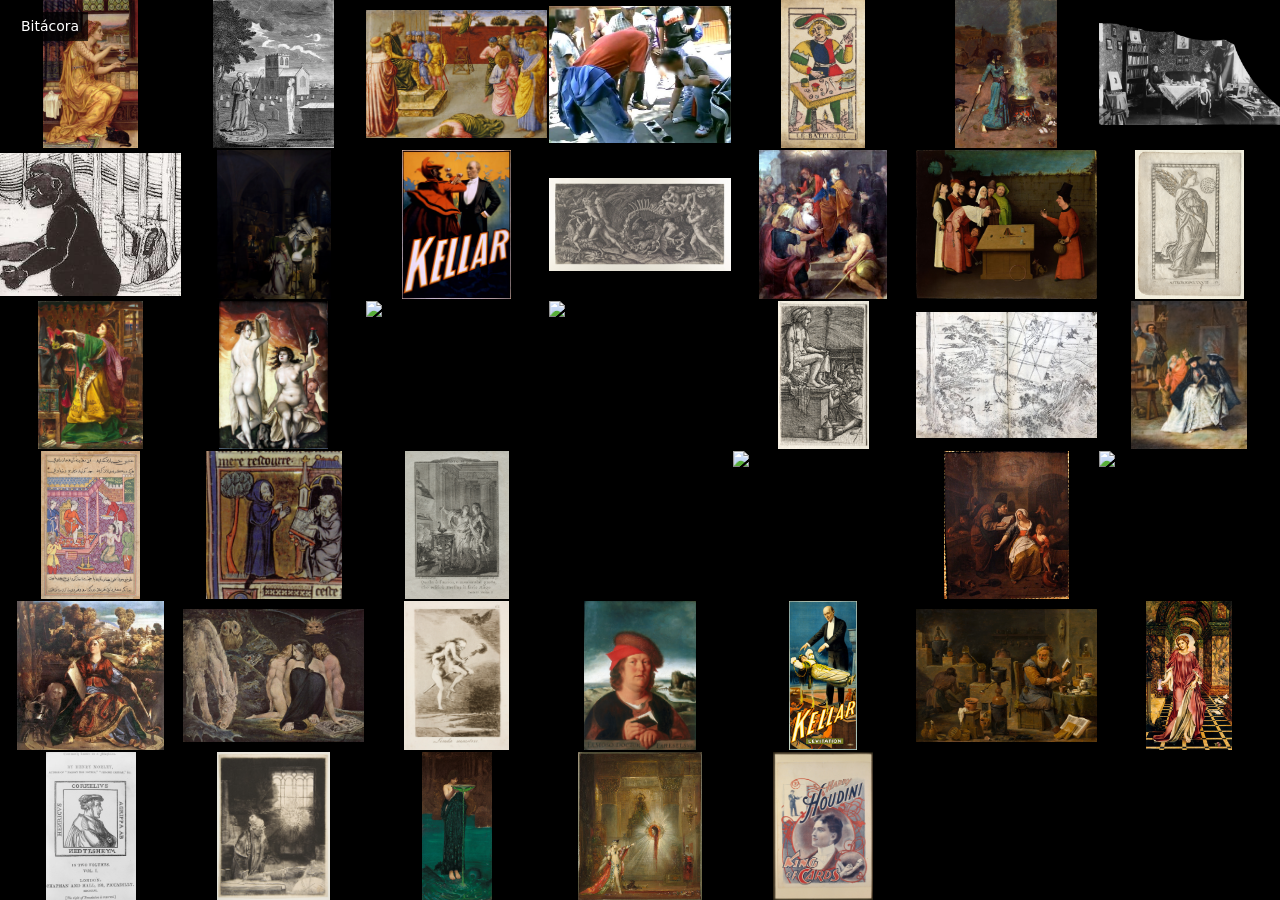
==== index.html @ 3194d74a "editada grilla" ====
<!DOCTYPE html>
<html lang="es">
<head>
  <meta charset="UTF-8">
  <meta name="viewport" content="width=device-width, initial-scale=1.0">
  <link rel="stylesheet" href="style.css">
</head>
<body>
  <a class="journal-link" href="bitacora.html">Bitácora</a>
  <div class="mosaic" id="mosaic">
    <img src="buscador-magos/magos-img/44-mago-prerrafaelismo-pocion-amor-de-morgan.jpg" alt="Evelyn De Morgan, La poción de amor (The Love Potion), 1903. Óleo sobre lienzo (104,1 × 52,1 cm), The De Morgan Centre / Wightwick Manor (National Trust), Reino Unido. Pintura simbolista victoriana que muestra a una hechicera y sabia con túnica dorada mezclando un filtro amoroso en un matraz de vidrio, rodeada de libros de invocación y un gato negro familiar a sus pies, mientras a través de la ventana se divisan caballeros que acuden al castillo. https://www.demorgan.org.uk/collection/the-love-potion/">
    <img src="buscador-magos/magos-img/14-mago-magia-ritual-john-dee-edward-kelley.jpg" alt="Ebenezer Sibly (diseño) y grabador anónimo, John Dee y Edward Kelley en el círculo mágico de nigromancia, 1784. Grabado calcográfico publicado en A New and Complete Illustration of the Celestial Science of Astrology, Londres (Bodleian Library / Wellcome Collection). Ilustra una de las leyendas más célebres de la magia ritual isabelina del siglo XVI: el matemático, cosmógrafo y astrólogo real de Isabel I, el Dr. John Dee, junto a su médium y alquimista Edward Kelley, pertrechados con grimorios, vara mágica y antorcha en el interior de un círculo consagrado con nombres divinos para conjurar la aparición de un espíritu en el cementerio de Walton-le-Dale. https://wellcomecollection.org/works/m5fswcxj">
    <img src="buscador-magos/magos-img/25-mago-medieval-caida-simon-mago-benozzo-gozzoli.jpg" alt="Benozzo Gozzoli, La caída de Simón el Mago (The Fall of Simon Magus), 1461–1462. Temple y oro sobre tabla de álamo (24 × 35,5 cm), Royal Collection Trust, Reino Unido (RCIN 403372). Tabla de la predela del retablo de la Compañía de la Purificación de Florencia: narra el enfrentamiento legendario en Roma entre los apóstoles Pedro y Pablo y el mago samaritano Simón el Mago, quien intentó demostrar su poder sobrenatural elevándose por los aires con ayuda de demonios antes de precipitarse al vacío ante el emperador Nerón. https://www.rct.uk/collection/403372/the-fall-of-simon-magus">
    <img src="imagenes/pepito.jpg" alt="pepito paga doble">
    <img src="buscador-magos/magos-img/15-mago-tarot-marsella-le-bateleur-conver.jpg" alt="Nicolas Conver, Le Bateleur (El Mago / Prestidigitador, Arcano Mayor I del Tarot de Marsella), 1760. Xilografía iluminada con plantilla a mano, Bibliothèque nationale de France (BnF), Département des Estampes et de la photographie, París. El arquetipo fundacional del mago en la tradición cartomántica europea premoderna: un juglar y prestidigitador callejero ataviado con sombrero en forma de lemniscata infinita sostiene una varita mágica ante su mesa de tres patas, donde despliega los implementos clásicos del ilusionismo popular y los cuatro palos esotéricos (dados, monedas, copas y cuchillo). https://gallica.bnf.fr/ark:/12148/btv1b10537494x">
    <img src="buscador-magos/magos-img/07-mago-siglo-xix-circulo-magico-waterhouse.jpg" alt="John William Waterhouse, El círculo mágico (The Magic Circle), 1886. Óleo sobre lienzo (183 × 127 cm), Tate Britain, Londres (Número de catálogo: N01572). Obra maestra del simbolismo y prerrafaelismo tardío del siglo XIX: una hechicera traza en la arena un círculo protector con su varita ardiente mientras sostiene una hoz lunar y cocina un brebaje en un caldero humeante bajo el vuelo de cuervos, evocando la fascinación romántica por la brujería ceremonial y los mitos clásicos. https://www.tate.org.uk/art/artworks/waterhouse-the-magic-circle-n01572">
    <img src="imagenes/berg-hoeg.webp" alt="Marie Høeg and Bolette Berg in their home, ca. 1895–1903. For many years, Berg and Høeg ran a successful studio in the naval port of Horten, selling photographs to tourists and travelers, before moving the business to Oslo (then Kristiania) and expanding their remit, publishing postcards, magazines, and reproductions of fine art. When not posing or photographing, they organized on behalf of women. https://publicdomainreview.org/collection/berg-and-hoeg/">
    <img src="imagenes/gandalf.jpg" alt="A drawing of Gandalf resisting the Trolls, as described in The Hobbit, by J.R.R. Tolkien. https://en.wikipedia.org/wiki/File:Gandalf_from_The_Trolls_are_Turned_to_Stone_-_J.R.R_Tolkien.jpg">
    <img src="buscador-magos/magos-img/16-mago-ilustracion-el-alquimista-wright-of-derby.jpg" alt="Joseph Wright of Derby, El alquimista en busca de la piedra filosofal descubre el fósforo (The Alchymist, In Search of the Philosopher&#x27;s Stone), 1771. Óleo sobre lienzo (127 × 101,6 cm), Derby Museum and Art Gallery, Derby, Reino Unido. Obra maestra del claroscuro en plena Ilustración que capta la encrucijada histórica entre el misticismo arcano del mago-alquimista y los albores de la química moderna: en su laboratorio gótico abovedado, el anciano adepto cae de rodillas asombrado al ver cómo su retorta destila una sustancia incandescente que emite una luz sobrenatural y pura. https://www.derbymuseums.org/collection/item/the-alchymist-in-search-of-the-philosophers-stone-1771">
    <img src="buscador-magos/magos-img/47-mago-siglo-xix-kellar-toasts-the-devil.jpg" alt="The Strobridge Lithographing Co., Harry Kellar brinda con el diablo (Harry Kellar toasts the Devil), ca. 1899. Cartel litográfico en color (76 × 101 cm), Library of Congress, Prints and Photographs Division, Washington, D.C. (LCCN 2014636906). Icónico cartel de vodevil victoriano tardío: Harry Kellar, con copa en mano y sonrisa enigmática, intercambia un brindis con un diablo mefistofélico rojo sentado frente a él, sintetizando la fascinación del público de finales del siglo XIX por la ilusión y los espíritus traviesos del escenario. https://www.loc.gov/item/2014636906/">
    <img src="buscador-magos/magos-img/13-mago-renacimiento-lo-stregozzo-agostino-veneziano.jpg" alt="Agostino Veneziano (Agostino dei Musi, según Rafael o Giulio Romano), Lo Stregozzo (La procesión de la bruja y los magos nigromantes), ca. 1515–1525. Grabado al buril sobre papel verjurado, The Metropolitan Museum of Art, Nueva York (Accession Number: 49.97.108) / British Museum, Londres. Obra fundamental de la gráfica renacentista italiana sobre magia oscura y nigromancia: una hechicera monta sobre el esqueleto monstruoso de un animal fantástico mientras hechiceros y asistentes desnudos conducen la procesión ceremonial entre cañaverales con antorchas, cuernos y huesos rituales en medio de la noche. https://www.metmuseum.org/art/collection/search/338274">
    <img src="imagenes/simon-mago.jpg" alt="Peter&#x27;s conflict with Simon Magus by Avanzino Nucci, 1620. Simon is on the right, wearing black. En el texto cristiano apócrifo de los Hechos de Pedro se narra una de las fantasiosas leyendas más conocidas acerca de Simón el Mago. Allí se dice que Simón exhibía sus poderes mágicos en Roma, volando ante el emperador romano Nerón en el Foro Romano; para probar su condición divina, los apóstoles Pedro y Pablo rogaron a Dios que detuviese su vuelo: Simón paró en seco y cayó a tierra, donde fue apedreado.">
    <img src="buscador-magos/magos-img/03-mago-renacimiento-el-prestidigitador-bosch.jpg" alt="Hieronymus Bosch (El Bosco) o seguidor, El prestidigitador (L&#x27;Escamoteur / The Conjurer), ca. 1496–1502. Óleo sobre tabla, Musée municipal de Saint-Germain-en-Laye, Francia. Obra emblemática del Renacimiento flamenco que retrata el ilusionismo profano y callejero: un prestidigitador realiza el truco de manos con cubiletes y bolitas ante la muchedumbre asombrada, mientras un cómplice aprovecha la distracción del público para sustraer la bolsa de monedas a un espectador embelesado. https://commons.wikimedia.org/wiki/File:Hieronymus_Bosch_(follower)_-_The_Conjurer_(Mus%C3%A9e_Saint-Germain-en-Laye).jpg">
    <img src="buscador-magos/magos-img/94-mago-astrology-from-the-tarocchi-series-c-liberal-arts-29-master-of-the-e-series-tarocchi.jpg" alt="Master of the E-Series Tarocchi (Italian, active 1460s), Astrology (from the Tarocchi, series C: Liberal Arts, #29), before 1467. engraving, hand-colored with gold. Cleveland Museum of Art, registro 1924.432.29. Dominio público (CC0 1.0), consultado el 13-10-2026. https://clevelandart.org/art/1924.432.29">
    <img src="buscador-magos/magos-img/43-mago-prerrafaelismo-morgan-le-fay-sandys.jpg" alt="Frederick Sandys (Anthony Frederick Augustus Sandys), Morgan le Fay, 1864. Óleo sobre tabla (61,8 × 44,4 cm), Birmingham Museum and Art Gallery, Birmingham, Reino Unido (Accession: 1925P104). Pintura prerrafaelita que retrata a la hechicera artúrica Morgana: iluminada por el fuego ritual de su trípode mágico y ataviada con una piel de leopardo, vierte encantamientos sobre una capa tejida para su hermano, el rey Arturo, mientras consulta tablillas y pergaminos de brujería. https://www.birminghammuseums.org.uk/explore-art/items/1925P104/morgan-le-fay">
    <img src="buscador-magos/magos-img/26-mago-renacimiento-brujas-unguento-baldung-grien.jpg" alt="Hans Baldung Grien, Dos brujas preparando un ungüento mágico (Zwei Hexen), 1523. Óleo sobre tabla (65,4 × 46 cm), Museum Städel, Fráncfort del Meno. Expresión del Renacimiento alemán sobre la hechicería y las artes mágicas rituales: dos hechiceras desnudas preparan un filtro en una redoma humeante de la que emergen vapores y espíritus, acompañadas por un macho cabrío y un gato sobre un paisaje tormentoso. https://sammlung.staedelmuseum.de/en/work/two-witches">
    <img src="buscador-magos/magos-img/76-mago-the-deities-demogorgon-in-the-cave-of-eternity-hendrick-goltzius-dutch-15581617.jpg" alt="Hendrick Goltzius (Dutch, 1558–1617), The Deities: Demogorgon in the Cave of Eternity, 1588–90. chiaroscuro woodcut. Cleveland Museum of Art, registro 1952.204. Dominio público (CC0 1.0), consultado el 13-10-2026. https://clevelandart.org/art/1952.204">
    <img src="buscador-magos/magos-img/92-mago-the-roman-courtesan-or-the-revenge-of-the-sorcerer-virgil-albrecht-altdorfer-german-c.jpg" alt="Albrecht Altdorfer (German, c. 1480–1538), The Roman Courtesan or The Revenge of the Sorcerer Virgil, 1520–1526. engraving. Cleveland Museum of Art, registro 1946.391. Dominio público (CC0 1.0), consultado el 13-10-2026. https://clevelandart.org/art/1946.391">
    <img src="imagenes/kite-flying-00068.webp" alt="Katsushika Hokusai&#x27;s illustration of Tomowaka, son of Minamoto no Tametomo, escaping exile aboard a giant kite, from Kyokutei Bakin&#x27;s Chinsetsu Yumiharizuki (Strange Tales of the Crescent Moon), second part, vol. 3, ca. 1808–1809. In Takizawa Bakin’s sixty-eight-chapter serial novel, Chinsetsu Yumiharizuki (Strange Tales of the Crescent Moon, 1807–1811) — richly illustrated by Hokusai — the exiled samurai Minamoto no Tametomo sends his son Tomowaka back to the mainland on a giant kite, in order to become the adopted heir to a samurai leader. Other Japanese annals tell of archers mounted to kites who fire down upon their enemies, and of the bandit Ishikawa Goemon riding a kite to infiltrate Nayoga Castle. https://publicdomainreview.org/collection/art-of-kite-flying/">
    <img src="buscador-magos/magos-img/31-mago-ilustracion-el-charlatan-pietro-longhi.jpg" alt="Pietro Longhi, El charlatán (Il Ciarlatano), 1757. Óleo sobre lienzo (62 × 50 cm), Ca&#x27; Rezzonico, Museo del Settecento Veneziano, Venecia. Documento pictórico del siglo XVIII veneciano que muestra la figura popular del embaucador y mago de plaza pública: subido a un estrado con máscara y capa, realiza pases de manos y ofrece remedios prodigiosos ante caballeros y damas con la tradicional _bauta_ veneciana. https://carezzonico.visitmuve.it/">
    <img src="buscador-magos/magos-img/86-mago-the-magician-disguised-as-a-brahman-returns-to-claim-his-daughter-in-law-from-a-tuti.jpg" alt="Artista desconocido, The magician disguised as a Brahman returns to claim his “daughter-in-law,” from a Tuti-nama (Tales of a Parrot): Thirty-fifth Night, c. 1560. gum tempera, ink, and gold on paper. Cleveland Museum of Art, registro 1962.279.236.a. Dominio público (CC0 1.0), consultado el 13-10-2026. https://clevelandart.org/art/1962.279.236.a">
    <img src="buscador-magos/magos-img/02-mago-medieval-merlin-blaise.jpg" alt="Merlín dictando sus profecías a su escriba Blaise, ca. 1300. Miniatura medieval en témpera y pan de oro sobre pergamino, perteneciente al manuscrito en prosa del Roman de Merlin / Lancelot-Graal (Français 95, folio 113v), Bibliothèque nationale de France (BnF), París. El sabio y hechicero legendario Merlín, figura cumbre de la tradición artúrica y de la magia en la Edad Media, aparece como profeta y consejero dictando las crónicas secretas y revelaciones arcanas a su maestro, el ermitaño Blaise. https://gallica.bnf.fr/ark:/12148/btv1b10022284t">
    <img src="buscador-magos/magos-img/91-mago-in-the-grotto-of-merlin-the-magician-nicolas-delaunay-french-17391792.jpg" alt="Nicolas Delaunay (French, 1739–1792), In the Grotto of Merlin, the Magician, 1771. engraving and etching. Cleveland Museum of Art, registro 1941.133. Dominio público (CC0 1.0), consultado el 13-10-2026. https://clevelandart.org/art/1941.133">
    <img src="imagenes/russolo.png" alt="Instrumentos experimentales de ruido construidos por Luigi Russolo para El arte de los ruidos, de 1913; una colección de máquinas sonoras concebidas para producir nuevos sonidos.">
    <img src="buscador-magos/magos-img/29-mago-barroco-laboratorio-alquimista-jan-steen.jpg" alt="Jan Steen, El alquimista o la familia del astrólogo, 1668. Óleo sobre lienzo (73 × 58,5 cm), Ca&#x27; Rezzonico, Venecia / Wallace Collection, Londres. Escena barroca holandesa que retrata con ironía y dramatismo el costo existencial de las artes ocultas: un mago-alquimista continúa absorto ante sus matraces y reactivos mientras su ayudante lee un grimorio y su familia lamenta la ruina económica causada por sus experimentos. https://carezzonico.visitmuve.it/">
    <img src="imagenes/faraday.jpg" alt="Michael Faraday realiza una demostración ante un público numeroso en una sala de conferencias victoriana.">
    <img src="buscador-magos/magos-img/12-mago-renacimiento-maga-melissa-dosso-dossi.jpg" alt="Dosso Dossi (Giovanni di Niccolò de Lutero), Melissa (o Circe), ca. 1518–1531. Óleo sobre lienzo (176 × 174 cm), Galleria Borghese, Roma (Inv. 217). Pintura cumbre del Renacimiento ferrarense inspirada en el Orlando Furioso de Ludovico Ariosto: representa a la maga benevolente Melissa sentada dentro de un círculo mágico de protección decorado con símbolos astrológicos y cabalísticos. Con una antorcha encendida en la mano y una tablilla de conjuros a sus pies, disuelve los encantamientos de la hechicera Alcina para restituir a los caballeros petrificados o convertidos en árboles a su forma humana original. https://collezionegalleriaborghese.it/opere/melissa">
    <img src="buscador-magos/magos-img/32-mago-visionario-hecate-william-blake.jpg" alt="William Blake, La x|noche de la alegría de Enitharmon (anteriormente conocida como Hécate o La triple hechicera), 1795. Estampa en color con tinta y acuarela sobre papel (43,9 × 58,1 cm), Tate Britain, Londres (Catálogo: N05056). Visión mística y mitológica del romanticismo visionario británico: la triple diosa de la magia, Hécate, aparece sentada junto a las criaturas de la noche (búho, murciélago y asno fantástico) con la mano apoyada en un libro de encantamientos prohibidos. https://www.tate.org.uk/art/artworks/blake-the-night-of-enitharmons-joy-formerly-called-hecate-n05056">
    <img src="buscador-magos/magos-img/34-mago-siglo-xviii-linda-maestra-goya.jpg" alt="Francisco de Goya y Lucientes, ¡Linda maestra! (Los Caprichos, estampa n.º 68), 1799. Aguafuerte, aguatinta bruñida y punta seca sobre papel (21,8 × 15,2 cm), Museo Nacional del Prado, Madrid (G02156). Estampa emblemática de la serie de Los Caprichos: una vieja hechicera adiestra a su joven discípula en el arte de volar sobre una escoba en la oscuridad de la noche, acompañada por el búho de la sabiduría oscura, en una sátira implacable contra la enseñanza de las falsas artes mágicas. https://www.museodelprado.es/coleccion/obra-de-arte/linda-maestra/3421d09e-a0e2-4912-9c90-0f2b31be5d91">
    <img src="buscador-magos/magos-img/38-mago-renacimiento-retrato-paracelso.jpg" alt="Seguidor de Quentin Matsys, Retrato de Philippus Theophrastus Paracelsus, ca. 1540. Óleo sobre tabla (72 × 54 cm), Musée du Louvre, París (Inv. 1976). Retrato de Theophrastus von Hohenheim, conocido como Paracelso (1493–1541), revolucionario médico, botánico, alquimista y astrólogo suizo que reformuló la medicina a partir de la filosofía hermética, la doctrina de las signaturas y la transmutación mineral. https://collections.louvre.fr/ark:/53355/cl010065005">
    <img src="buscador-magos/magos-img/09-mago-siglo-xx-levitacion-kellar.jpg" alt="Harry Kellar, Kellar: The Levitation of Princess Karnac, 1900. Cartel litográfico en color impreso por The Strobridge Lithographing Co., Cincinnati &amp; New York. Library of Congress, Prints and Photographs Division, Washington, D.C. (LCCN 2014636900). Gran cartel publicitario de comienzos del siglo XX que promocionaba la célebre ilusión de levitación escénica desarrollada por Harry Kellar, decano de los magos estadounidenses en la Belle Époque, rodeado de demonios susurrantes en un ambiente de ilusionismo teatral a gran escala. https://www.loc.gov/item/2014636900/">
    <img src="buscador-magos/magos-img/28-mago-barroco-el-alquimista-david-teniers.jpg" alt="David Teniers el Joven, El alquimista en su laboratorio, ca. 1650. Óleo sobre lienzo (71 × 89 cm), Mauritshuis, La Haya (Inv. 261). Pintura representativa de la Edad de Oro holandesa y flamenca que plasma la figura del alquimista-filósofo trabajando con fuelles, alambiques, crisoles y gruesos volúmenes manuscritos en la búsqueda incesante de la transmutación de los metales. https://www.mauritshuis.nl/en/our-collection/artworks/261-the-alchemist/">
    <img src="buscador-magos/magos-img/18-mago-simbolismo-maga-medea-evelyn-de-morgan.jpg" alt="Evelyn De Morgan (nacida Evelyn Pickering), Medea, 1889. Óleo sobre lienzo (148 × 89 cm), Williamson Art Gallery and Museum, Birkenhead, Reino Unido. Destacada obra del simbolismo y prerrafaelismo victoriano tardío que aborda el mito clásico de la hechicera Medea: la princesa de Cólquida y sacerdotisa de Hécate aparece en los aposentos palaciegos vestida con túnica rosa y manto carmesí, sosteniendo en su mano un frasco de vidrio con una poción venenosa brillante mientras reflexiona sobre su trágico destino de magia, amor y venganza. https://victorianweb.org/painting/demorgan/paintings/11.html">
    <img src="imagenes/mago.jpg" alt="Carta del tarot Rider-Waite con el número romano I." class="featured">
    <img src="buscador-magos/magos-img/37-mago-filosofia-oculta-cornelius-agrippa.jpg" alt="Grabador anónimo, Retrato de Heinrich Cornelius Agrippa von Nettesheim, siglo XVII (d.c. original de 1533). Grabado calcográfico sobre papel, Wellcome Collection, Londres (Iconographic Collection M0002736). Retrato de Heinrich Cornelius Agrippa (1486–1535), uno de los teóricos y filósofos de la magia más influyentes del Renacimiento europeo, autor de De occulta philosophia libri tres (1533), tratado fundacional que sintetizó la magia natural, la magia celeste y la magia ceremonial o teúrgica. https://wellcomecollection.org/works/tq4f2hvv">
    <img src="buscador-magos/magos-img/05-mago-barroco-fausto-rembrandt.jpg" alt="Rembrandt van Rijn, Un erudito en su estudio contemplando un disco mágico (conocido tradicionalmente como Fausto), ca. 1652. Aguafuerte, punta seca y buril, The Metropolitan Museum of Art, Nueva York (Accession Number: 23.31.21) / Rijksmuseum, Ámsterdam. Una de las cumbres del grabado barroco: un sabio, alquimista y ocultista se pone de pie junto a su mesa de trabajo al irrumpir en su aposento una misteriosa aparición luminosa en forma de disco con un anagrama cabalístico radiante en la ventana, sintetizando el mito fáustico y la búsqueda de la sabiduría esotérica universal. https://www.metmuseum.org/art/collection/search/387498">
    <img src="buscador-magos/magos-img/42-mago-simbolismo-circe-invidiosa-waterhouse.jpg" alt="John William Waterhouse, Circe Invidiosa (Circe envenenando el mar), 1892. Óleo sobre lienzo (180,7 × 87,4 cm), Art Gallery of South Australia, Adelaida (Gift of Miss Sarah Elizabeth Roach). Representación de la metamorfosis mítica narrada por Ovidio: la maga Circe, movida por los celos hacia la ninfa Escila, camina sobre las aguas marinas mientras vierte un veneno de color verde intenso en la corriente que transformará a su rival en un monstruo marino aterrador. https://www.agsa.sa.gov.au/collection-publications/collection/works/circe-invidiosa/">
    <img src="buscador-magos/magos-img/45-mago-simbolismo-aparicion-gustave-moreau.jpg" alt="Gustave Moreau, La aparición (L&#x27;Apparition), 1876. Óleo sobre lienzo (142 × 103 cm), Musée Gustave Moreau, París / Fogg Art Museum, Harvard University. Arquetipo del simbolismo decadente del siglo XIX: en un palacio oriental profusamente ornamentado con arquitectura mágica y columnas arcanas, Salomé danza semidesnuda ante la visión luminosa y espectral de la cabeza flotante de Juan el Bautista, irradiando halos sobrenaturales en una atmósfera de misticismo hierático. https://collections.louvre.fr/ark:/53355/cl010065261">
    <img src="buscador-magos/magos-img/20-mago-siglo-xx-houdini-king-of-cards.jpg" alt="The Strobridge Lithographing Co., Harry Houdini, King of Cards, ca. 1900. Cartel litográfico en color, Library of Congress, Prints and Photographs Division, Washington, D.C. (LCCN 2014636910). Histórico cartel publicitario que documenta la primera etapa profesional de Harry Houdini (Erik Weisz, 1874–1926) como prodigioso prestidigitador e ilusionista antes de sus legendarias fugas: retratado de frac con mirada penetrante mientras despliega abanicos de cartas y naipes flotantes en plena época del vodevil americano de comienzos del siglo XX. https://www.loc.gov/item/2014636910/">
  </div>

  <div class="modal" id="modal">
    <figure class="modal-figure">
      <img id="modal-img" src="" alt="">
      <figcaption id="modal-caption"></figcaption>
    </figure>
  </div>

  <script>
    function updateMosaic() {
      const mosaic = document.getElementById('mosaic');
      if (!mosaic) return;

      const items = Array.from(mosaic.querySelectorAll('img'));
      const count = items.length;
      if (!count) return;

      const w = window.innerWidth;
      const h = window.innerHeight;

      // Find the optimal number of columns and rows to fill the screen
      // targeting a balanced cell aspect ratio (~1.2 - 1.4)
      let bestCols = 1;
      let bestRows = count;
      let bestScore = Infinity;
      const targetAspect = 1.33;

      for (let cols = 1; cols <= count; cols++) {
        const rows = Math.ceil(count / cols);
        const cellW = w / cols;
        const cellH = h / rows;
        const aspect = cellW / cellH;

        // Balance aspect ratio close to target and minimize empty slots
        const aspectScore = Math.abs(Math.log(aspect / targetAspect));
        const emptySlots = (cols * rows) - count;
        const emptyScore = (emptySlots / count) * 0.4;
        const score = aspectScore + emptyScore;

        if (score < bestScore) {
          bestScore = score;
          bestCols = cols;
          bestRows = rows;
        }
      }

      mosaic.style.gridTemplateColumns = `repeat(${bestCols}, minmax(0, 1fr))`;
      mosaic.style.gridTemplateRows = `repeat(${bestRows}, minmax(0, 1fr))`;

      // Keep the Rider-Waite Magician in the central grid cell.
      items.forEach(item => {
        item.style.gridColumn = '';
        item.style.gridRow = '';
      });
      const featured = mosaic.querySelector('.featured');
      if (featured) {
        const centerColumn = Math.ceil(bestCols / 2);
        const centerRow = Math.ceil(bestRows / 2);
        featured.style.gridColumn = bestCols % 2 === 0
          ? `${centerColumn} / span 2`
          : String(centerColumn);
        featured.style.gridRow = bestRows % 2 === 0
          ? `${centerRow} / span 2`
          : String(centerRow);
      }
    }

    // Auto-update on resize
    window.addEventListener('resize', updateMosaic);

    // Auto-update when DOM is ready
    window.addEventListener('DOMContentLoaded', updateMosaic);

    // Auto-update if images are dynamically added or removed
    const observer = new MutationObserver(updateMosaic);
    const mosaicEl = document.getElementById('mosaic');
    if (mosaicEl) {
      observer.observe(mosaicEl, { childList: true });
    }

    // Modal interactions
    const modal = document.getElementById('modal');
    const modalImg = document.getElementById('modal-img');
    const modalCaption = document.getElementById('modal-caption');

    if (mosaicEl && modal && modalImg) {
      mosaicEl.addEventListener('click', (e) => {
        const targetImg = e.target.closest('img');
        if (targetImg) {
          modalImg.src = targetImg.src;
          modalImg.alt = targetImg.alt || '';
          if (modalCaption) {
            modalCaption.textContent = targetImg.alt || '';
            modalCaption.style.display = targetImg.alt ? 'block' : 'none';
          }
          modal.classList.add('active');
        }
      });

      modal.addEventListener('click', () => {
        modal.classList.remove('active');
        modalImg.src = '';
        if (modalCaption) modalCaption.textContent = '';
      });

      document.addEventListener('keydown', (e) => {
        if (e.key === 'Escape' && modal.classList.contains('active')) {
          modal.classList.remove('active');
          modalImg.src = '';
          if (modalCaption) modalCaption.textContent = '';
        }
      });
    }

    updateMosaic();
  </script>
</body>
</html>
---- style.css ----
* {
  margin: 0;
  padding: 0;
  box-sizing: border-box;
}

html,
body {
  width: 100vw;
  height: 100vh;
  overflow: hidden;
  background-color: #000;
}

.mosaic {
  display: grid;
  width: 100vw;
  height: 100vh;
  gap: 2px;
  background-color: #000;
}

.mosaic img {
  width: 100%;
  height: 100%;
  min-width: 0;
  min-height: 0;
  object-fit: contain;
  background-color: #000;
  display: block;
  user-select: none;
  -webkit-user-drag: none;
  cursor: pointer;
  transition: opacity 0.15s ease;
}

.journal-link {
  position: fixed;
  top: 12px;
  left: 12px;
  z-index: 10;
  padding: 6px 9px;
  color: #fff;
  background: rgba(0, 0, 0, 0.7);
  font: 14px/1.2 system-ui, sans-serif;
  text-decoration: none;
}

.journal-link:hover {
  text-decoration: underline;
}

.mosaic img:hover {
  opacity: 0.85;
}

/* Modal al hacer click en una imagen */
.modal {
  position: fixed;
  inset: 0;
  z-index: 9999;
  background-color: rgba(0, 0, 0, 0.94);
  display: flex;
  align-items: center;
  justify-content: center;
  opacity: 0;
  visibility: hidden;
  transition: opacity 0.2s ease, visibility 0.2s ease;
  cursor: zoom-out;
  padding: 24px;
}

.modal.active {
  opacity: 1;
  visibility: visible;
}

.modal-figure {
  display: flex;
  flex-direction: column;
  align-items: center;
  justify-content: center;
  max-width: 95vw;
  max-height: 95vh;
  margin: 0;
}

.modal-figure img {
  max-width: 90vw;
  max-height: calc(90vh - 70px);
  object-fit: contain;
  box-shadow: 0 0 30px rgba(0, 0, 0, 0.8);
  user-select: none;
  -webkit-user-drag: none;
  cursor: default;
}

.modal-figure figcaption {
  margin-top: 14px;
  max-width: 800px;
  padding: 8px 16px;
  color: #e0e0e0;
  font-family: system-ui, -apple-system, BlinkMacSystemFont, "Segoe UI", Roboto, Helvetica, Arial, sans-serif;
  font-size: 0.95rem;
  line-height: 1.45;
  text-align: center;
  font-weight: 300;
  letter-spacing: 0.01em;
  background-color: rgba(20, 20, 20, 0.75);
  border-radius: 4px;
  cursor: default;
}
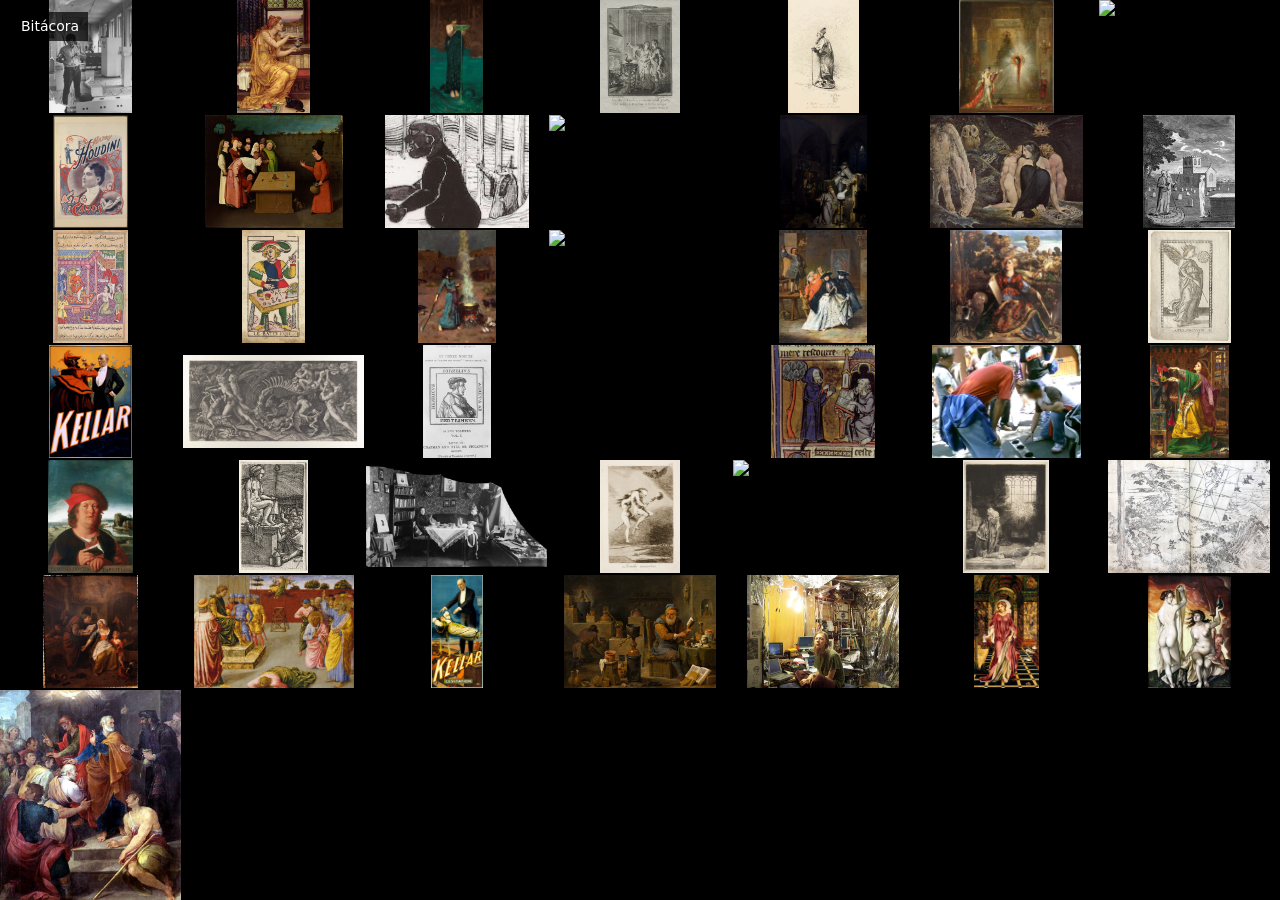
==== commit cfb4eb7c: "añadidos textos bitácora" ====
--- a/index.html
+++ b/index.html
@@ -8,45 +8,48 @@
 <body>
   <a class="journal-link" href="bitacora.html">Bitácora</a>
   <div class="mosaic" id="mosaic">
+    <img src="imagenes/juandowney.jpg" alt="Juan Downey Juan Downey in his studio on East 20th Street. (Courtesy Bermudez) https://observer.com/2012/04/artist-as-explorer-with-video-camera-juan-downey-the-invisible-architect-at-the-bronx-museum/">
     <img src="buscador-magos/magos-img/44-mago-prerrafaelismo-pocion-amor-de-morgan.jpg" alt="Evelyn De Morgan, La poción de amor (The Love Potion), 1903. Óleo sobre lienzo (104,1 × 52,1 cm), The De Morgan Centre / Wightwick Manor (National Trust), Reino Unido. Pintura simbolista victoriana que muestra a una hechicera y sabia con túnica dorada mezclando un filtro amoroso en un matraz de vidrio, rodeada de libros de invocación y un gato negro familiar a sus pies, mientras a través de la ventana se divisan caballeros que acuden al castillo. https://www.demorgan.org.uk/collection/the-love-potion/">
+    <img src="buscador-magos/magos-img/42-mago-simbolismo-circe-invidiosa-waterhouse.jpg" alt="John William Waterhouse, Circe Invidiosa (Circe envenenando el mar), 1892. Óleo sobre lienzo (180,7 × 87,4 cm), Art Gallery of South Australia, Adelaida (Gift of Miss Sarah Elizabeth Roach). Representación de la metamorfosis mítica narrada por Ovidio: la maga Circe, movida por los celos hacia la ninfa Escila, camina sobre las aguas marinas mientras vierte un veneno de color verde intenso en la corriente que transformará a su rival en un monstruo marino aterrador. https://www.agsa.sa.gov.au/collection-publications/collection/works/circe-invidiosa/">
+    <img src="buscador-magos/magos-img/91-mago-in-the-grotto-of-merlin-the-magician-nicolas-delaunay-french-17391792.jpg" alt="Nicolas Delaunay (French, 1739–1792), In the Grotto of Merlin, the Magician, 1771. engraving and etching. Cleveland Museum of Art, registro 1941.133. Dominio público (CC0 1.0), consultado el 13-10-2026. https://clevelandart.org/art/1941.133">
+    <img src="buscador-magos/magos-img/106-jehan-georges-vibert-study-magician-conte-de-fee.jpg" alt="Jehan-Georges Vibert (French, 1840–1902), Study for the Magician in &quot;Conte de Fée&quot; (Story of a Fairy), siglo XIX. Tinta y aguada. Cleveland Museum of Art, registro 2010.172. CC0. https://clevelandart.org/art/2010.172">
+    <img src="buscador-magos/magos-img/45-mago-simbolismo-aparicion-gustave-moreau.jpg" alt="Gustave Moreau, La aparición (L&#x27;Apparition), 1876. Óleo sobre lienzo (142 × 103 cm), Musée Gustave Moreau, París / Fogg Art Museum, Harvard University. Arquetipo del simbolismo decadente del siglo XIX: en un palacio oriental profusamente ornamentado con arquitectura mágica y columnas arcanas, Salomé danza semidesnuda ante la visión luminosa y espectral de la cabeza flotante de Juan el Bautista, irradiando halos sobrenaturales en una atmósfera de misticismo hierático. https://collections.louvre.fr/ark:/53355/cl010065261">
+    <img src="buscador-magos/magos-img/76-mago-the-deities-demogorgon-in-the-cave-of-eternity-hendrick-goltzius-dutch-15581617.jpg" alt="Hendrick Goltzius (Dutch, 1558–1617), The Deities: Demogorgon in the Cave of Eternity, 1588–90. chiaroscuro woodcut. Cleveland Museum of Art, registro 1952.204. Dominio público (CC0 1.0), consultado el 13-10-2026. https://clevelandart.org/art/1952.204">
+    <img src="buscador-magos/magos-img/20-mago-siglo-xx-houdini-king-of-cards.jpg" alt="The Strobridge Lithographing Co., Harry Houdini, King of Cards, ca. 1900. Cartel litográfico en color, Library of Congress, Prints and Photographs Division, Washington, D.C. (LCCN 2014636910). Histórico cartel publicitario que documenta la primera etapa profesional de Harry Houdini (Erik Weisz, 1874–1926) como prodigioso prestidigitador e ilusionista antes de sus legendarias fugas: retratado de frac con mirada penetrante mientras despliega abanicos de cartas y naipes flotantes en plena época del vodevil americano de comienzos del siglo XX. https://www.loc.gov/item/2014636910/">
+    <img src="buscador-magos/magos-img/03-mago-renacimiento-el-prestidigitador-bosch.jpg" alt="Hieronymus Bosch (El Bosco) o seguidor, El prestidigitador (L&#x27;Escamoteur / The Conjurer), ca. 1496–1502. Óleo sobre tabla, Musée municipal de Saint-Germain-en-Laye, Francia. Obra emblemática del Renacimiento flamenco que retrata el ilusionismo profano y callejero: un prestidigitador realiza el truco de manos con cubiletes y bolitas ante la muchedumbre asombrada, mientras un cómplice aprovecha la distracción del público para sustraer la bolsa de monedas a un espectador embelesado. https://commons.wikimedia.org/wiki/File:Hieronymus_Bosch_(follower)_-_The_Conjurer_(Mus%C3%A9e_Saint-Germain-en-Laye).jpg">
+    <img src="imagenes/gandalf.jpg" alt="A drawing of Gandalf resisting the Trolls, as described in The Hobbit, by J.R.R. Tolkien. https://en.wikipedia.org/wiki/File:Gandalf_from_The_Trolls_are_Turned_to_Stone_-_J.R.R_Tolkien.jpg">
+    <img src="imagenes/russolo.png" alt="Instrumentos experimentales de ruido construidos por Luigi Russolo para El arte de los ruidos, de 1913; una colección de máquinas sonoras concebidas para producir nuevos sonidos.">
+    <img src="buscador-magos/magos-img/16-mago-ilustracion-el-alquimista-wright-of-derby.jpg" alt="Joseph Wright of Derby, El alquimista en busca de la piedra filosofal descubre el fósforo (The Alchymist, In Search of the Philosopher&#x27;s Stone), 1771. Óleo sobre lienzo (127 × 101,6 cm), Derby Museum and Art Gallery, Derby, Reino Unido. Obra maestra del claroscuro en plena Ilustración que capta la encrucijada histórica entre el misticismo arcano del mago-alquimista y los albores de la química moderna: en su laboratorio gótico abovedado, el anciano adepto cae de rodillas asombrado al ver cómo su retorta destila una sustancia incandescente que emite una luz sobrenatural y pura. https://www.derbymuseums.org/collection/item/the-alchymist-in-search-of-the-philosophers-stone-1771">
+    <img src="buscador-magos/magos-img/32-mago-visionario-hecate-william-blake.jpg" alt="William Blake, La x|noche de la alegría de Enitharmon (anteriormente conocida como Hécate o La triple hechicera), 1795. Estampa en color con tinta y acuarela sobre papel (43,9 × 58,1 cm), Tate Britain, Londres (Catálogo: N05056). Visión mística y mitológica del romanticismo visionario británico: la triple diosa de la magia, Hécate, aparece sentada junto a las criaturas de la noche (búho, murciélago y asno fantástico) con la mano apoyada en un libro de encantamientos prohibidos. https://www.tate.org.uk/art/artworks/blake-the-night-of-enitharmons-joy-formerly-called-hecate-n05056">
     <img src="buscador-magos/magos-img/14-mago-magia-ritual-john-dee-edward-kelley.jpg" alt="Ebenezer Sibly (diseño) y grabador anónimo, John Dee y Edward Kelley en el círculo mágico de nigromancia, 1784. Grabado calcográfico publicado en A New and Complete Illustration of the Celestial Science of Astrology, Londres (Bodleian Library / Wellcome Collection). Ilustra una de las leyendas más célebres de la magia ritual isabelina del siglo XVI: el matemático, cosmógrafo y astrólogo real de Isabel I, el Dr. John Dee, junto a su médium y alquimista Edward Kelley, pertrechados con grimorios, vara mágica y antorcha en el interior de un círculo consagrado con nombres divinos para conjurar la aparición de un espíritu en el cementerio de Walton-le-Dale. https://wellcomecollection.org/works/m5fswcxj">
-    <img src="buscador-magos/magos-img/25-mago-medieval-caida-simon-mago-benozzo-gozzoli.jpg" alt="Benozzo Gozzoli, La caída de Simón el Mago (The Fall of Simon Magus), 1461–1462. Temple y oro sobre tabla de álamo (24 × 35,5 cm), Royal Collection Trust, Reino Unido (RCIN 403372). Tabla de la predela del retablo de la Compañía de la Purificación de Florencia: narra el enfrentamiento legendario en Roma entre los apóstoles Pedro y Pablo y el mago samaritano Simón el Mago, quien intentó demostrar su poder sobrenatural elevándose por los aires con ayuda de demonios antes de precipitarse al vacío ante el emperador Nerón. https://www.rct.uk/collection/403372/the-fall-of-simon-magus">
-    <img src="imagenes/pepito.jpg" alt="pepito paga doble">
+    <img src="imagenes/mago.jpg" alt="Carta del tarot Rider-Waite con el número romano I." class="featured">
+    <img src="buscador-magos/magos-img/86-mago-the-magician-disguised-as-a-brahman-returns-to-claim-his-daughter-in-law-from-a-tuti.jpg" alt="Artista desconocido, The magician disguised as a Brahman returns to claim his “daughter-in-law,” from a Tuti-nama (Tales of a Parrot): Thirty-fifth Night, c. 1560. gum tempera, ink, and gold on paper. Cleveland Museum of Art, registro 1962.279.236.a. Dominio público (CC0 1.0), consultado el 13-10-2026. https://clevelandart.org/art/1962.279.236.a">
     <img src="buscador-magos/magos-img/15-mago-tarot-marsella-le-bateleur-conver.jpg" alt="Nicolas Conver, Le Bateleur (El Mago / Prestidigitador, Arcano Mayor I del Tarot de Marsella), 1760. Xilografía iluminada con plantilla a mano, Bibliothèque nationale de France (BnF), Département des Estampes et de la photographie, París. El arquetipo fundacional del mago en la tradición cartomántica europea premoderna: un juglar y prestidigitador callejero ataviado con sombrero en forma de lemniscata infinita sostiene una varita mágica ante su mesa de tres patas, donde despliega los implementos clásicos del ilusionismo popular y los cuatro palos esotéricos (dados, monedas, copas y cuchillo). https://gallica.bnf.fr/ark:/12148/btv1b10537494x">
     <img src="buscador-magos/magos-img/07-mago-siglo-xix-circulo-magico-waterhouse.jpg" alt="John William Waterhouse, El círculo mágico (The Magic Circle), 1886. Óleo sobre lienzo (183 × 127 cm), Tate Britain, Londres (Número de catálogo: N01572). Obra maestra del simbolismo y prerrafaelismo tardío del siglo XIX: una hechicera traza en la arena un círculo protector con su varita ardiente mientras sostiene una hoz lunar y cocina un brebaje en un caldero humeante bajo el vuelo de cuervos, evocando la fascinación romántica por la brujería ceremonial y los mitos clásicos. https://www.tate.org.uk/art/artworks/waterhouse-the-magic-circle-n01572">
-    <img src="imagenes/berg-hoeg.webp" alt="Marie Høeg and Bolette Berg in their home, ca. 1895–1903. For many years, Berg and Høeg ran a successful studio in the naval port of Horten, selling photographs to tourists and travelers, before moving the business to Oslo (then Kristiania) and expanding their remit, publishing postcards, magazines, and reproductions of fine art. When not posing or photographing, they organized on behalf of women. https://publicdomainreview.org/collection/berg-and-hoeg/">
-    <img src="imagenes/gandalf.jpg" alt="A drawing of Gandalf resisting the Trolls, as described in The Hobbit, by J.R.R. Tolkien. https://en.wikipedia.org/wiki/File:Gandalf_from_The_Trolls_are_Turned_to_Stone_-_J.R.R_Tolkien.jpg">
-    <img src="buscador-magos/magos-img/16-mago-ilustracion-el-alquimista-wright-of-derby.jpg" alt="Joseph Wright of Derby, El alquimista en busca de la piedra filosofal descubre el fósforo (The Alchymist, In Search of the Philosopher&#x27;s Stone), 1771. Óleo sobre lienzo (127 × 101,6 cm), Derby Museum and Art Gallery, Derby, Reino Unido. Obra maestra del claroscuro en plena Ilustración que capta la encrucijada histórica entre el misticismo arcano del mago-alquimista y los albores de la química moderna: en su laboratorio gótico abovedado, el anciano adepto cae de rodillas asombrado al ver cómo su retorta destila una sustancia incandescente que emite una luz sobrenatural y pura. https://www.derbymuseums.org/collection/item/the-alchymist-in-search-of-the-philosophers-stone-1771">
+    <img src="buscador-magos/magos-img/31-mago-ilustracion-el-charlatan-pietro-longhi.jpg" alt="Pietro Longhi, El charlatán (Il Ciarlatano), 1757. Óleo sobre lienzo (62 × 50 cm), Ca&#x27; Rezzonico, Museo del Settecento Veneziano, Venecia. Documento pictórico del siglo XVIII veneciano que muestra la figura popular del embaucador y mago de plaza pública: subido a un estrado con máscara y capa, realiza pases de manos y ofrece remedios prodigiosos ante caballeros y damas con la tradicional _bauta_ veneciana. https://carezzonico.visitmuve.it/">
+    <img src="buscador-magos/magos-img/12-mago-renacimiento-maga-melissa-dosso-dossi.jpg" alt="Dosso Dossi (Giovanni di Niccolò de Lutero), Melissa (o Circe), ca. 1518–1531. Óleo sobre lienzo (176 × 174 cm), Galleria Borghese, Roma (Inv. 217). Pintura cumbre del Renacimiento ferrarense inspirada en el Orlando Furioso de Ludovico Ariosto: representa a la maga benevolente Melissa sentada dentro de un círculo mágico de protección decorado con símbolos astrológicos y cabalísticos. Con una antorcha encendida en la mano y una tablilla de conjuros a sus pies, disuelve los encantamientos de la hechicera Alcina para restituir a los caballeros petrificados o convertidos en árboles a su forma humana original. https://collezionegalleriaborghese.it/opere/melissa">
+    <img src="buscador-magos/magos-img/94-mago-astrology-from-the-tarocchi-series-c-liberal-arts-29-master-of-the-e-series-tarocchi.jpg" alt="Master of the E-Series Tarocchi (Italian, active 1460s), Astrology (from the Tarocchi, series C: Liberal Arts, #29), before 1467. engraving, hand-colored with gold. Cleveland Museum of Art, registro 1924.432.29. Dominio público (CC0 1.0), consultado el 13-10-2026. https://clevelandart.org/art/1924.432.29">
     <img src="buscador-magos/magos-img/47-mago-siglo-xix-kellar-toasts-the-devil.jpg" alt="The Strobridge Lithographing Co., Harry Kellar brinda con el diablo (Harry Kellar toasts the Devil), ca. 1899. Cartel litográfico en color (76 × 101 cm), Library of Congress, Prints and Photographs Division, Washington, D.C. (LCCN 2014636906). Icónico cartel de vodevil victoriano tardío: Harry Kellar, con copa en mano y sonrisa enigmática, intercambia un brindis con un diablo mefistofélico rojo sentado frente a él, sintetizando la fascinación del público de finales del siglo XIX por la ilusión y los espíritus traviesos del escenario. https://www.loc.gov/item/2014636906/">
     <img src="buscador-magos/magos-img/13-mago-renacimiento-lo-stregozzo-agostino-veneziano.jpg" alt="Agostino Veneziano (Agostino dei Musi, según Rafael o Giulio Romano), Lo Stregozzo (La procesión de la bruja y los magos nigromantes), ca. 1515–1525. Grabado al buril sobre papel verjurado, The Metropolitan Museum of Art, Nueva York (Accession Number: 49.97.108) / British Museum, Londres. Obra fundamental de la gráfica renacentista italiana sobre magia oscura y nigromancia: una hechicera monta sobre el esqueleto monstruoso de un animal fantástico mientras hechiceros y asistentes desnudos conducen la procesión ceremonial entre cañaverales con antorchas, cuernos y huesos rituales en medio de la noche. https://www.metmuseum.org/art/collection/search/338274">
-    <img src="imagenes/simon-mago.jpg" alt="Peter&#x27;s conflict with Simon Magus by Avanzino Nucci, 1620. Simon is on the right, wearing black. En el texto cristiano apócrifo de los Hechos de Pedro se narra una de las fantasiosas leyendas más conocidas acerca de Simón el Mago. Allí se dice que Simón exhibía sus poderes mágicos en Roma, volando ante el emperador romano Nerón en el Foro Romano; para probar su condición divina, los apóstoles Pedro y Pablo rogaron a Dios que detuviese su vuelo: Simón paró en seco y cayó a tierra, donde fue apedreado.">
-    <img src="buscador-magos/magos-img/03-mago-renacimiento-el-prestidigitador-bosch.jpg" alt="Hieronymus Bosch (El Bosco) o seguidor, El prestidigitador (L&#x27;Escamoteur / The Conjurer), ca. 1496–1502. Óleo sobre tabla, Musée municipal de Saint-Germain-en-Laye, Francia. Obra emblemática del Renacimiento flamenco que retrata el ilusionismo profano y callejero: un prestidigitador realiza el truco de manos con cubiletes y bolitas ante la muchedumbre asombrada, mientras un cómplice aprovecha la distracción del público para sustraer la bolsa de monedas a un espectador embelesado. https://commons.wikimedia.org/wiki/File:Hieronymus_Bosch_(follower)_-_The_Conjurer_(Mus%C3%A9e_Saint-Germain-en-Laye).jpg">
-    <img src="buscador-magos/magos-img/94-mago-astrology-from-the-tarocchi-series-c-liberal-arts-29-master-of-the-e-series-tarocchi.jpg" alt="Master of the E-Series Tarocchi (Italian, active 1460s), Astrology (from the Tarocchi, series C: Liberal Arts, #29), before 1467. engraving, hand-colored with gold. Cleveland Museum of Art, registro 1924.432.29. Dominio público (CC0 1.0), consultado el 13-10-2026. https://clevelandart.org/art/1924.432.29">
+    <img src="buscador-magos/magos-img/37-mago-filosofia-oculta-cornelius-agrippa.jpg" alt="Grabador anónimo, Retrato de Heinrich Cornelius Agrippa von Nettesheim, siglo XVII (d.c. original de 1533). Grabado calcográfico sobre papel, Wellcome Collection, Londres (Iconographic Collection M0002736). Retrato de Heinrich Cornelius Agrippa (1486–1535), uno de los teóricos y filósofos de la magia más influyentes del Renacimiento europeo, autor de De occulta philosophia libri tres (1533), tratado fundacional que sintetizó la magia natural, la magia celeste y la magia ceremonial o teúrgica. https://wellcomecollection.org/works/tq4f2hvv">
+    <img src="buscador-magos/magos-img/02-mago-medieval-merlin-blaise.jpg" alt="Merlín dictando sus profecías a su escriba Blaise, ca. 1300. Miniatura medieval en témpera y pan de oro sobre pergamino, perteneciente al manuscrito en prosa del Roman de Merlin / Lancelot-Graal (Français 95, folio 113v), Bibliothèque nationale de France (BnF), París. El sabio y hechicero legendario Merlín, figura cumbre de la tradición artúrica y de la magia en la Edad Media, aparece como profeta y consejero dictando las crónicas secretas y revelaciones arcanas a su maestro, el ermitaño Blaise. https://gallica.bnf.fr/ark:/12148/btv1b10022284t">
+    <img src="imagenes/pepito.jpg" alt="pepito paga doble">
     <img src="buscador-magos/magos-img/43-mago-prerrafaelismo-morgan-le-fay-sandys.jpg" alt="Frederick Sandys (Anthony Frederick Augustus Sandys), Morgan le Fay, 1864. Óleo sobre tabla (61,8 × 44,4 cm), Birmingham Museum and Art Gallery, Birmingham, Reino Unido (Accession: 1925P104). Pintura prerrafaelita que retrata a la hechicera artúrica Morgana: iluminada por el fuego ritual de su trípode mágico y ataviada con una piel de leopardo, vierte encantamientos sobre una capa tejida para su hermano, el rey Arturo, mientras consulta tablillas y pergaminos de brujería. https://www.birminghammuseums.org.uk/explore-art/items/1925P104/morgan-le-fay">
-    <img src="buscador-magos/magos-img/26-mago-renacimiento-brujas-unguento-baldung-grien.jpg" alt="Hans Baldung Grien, Dos brujas preparando un ungüento mágico (Zwei Hexen), 1523. Óleo sobre tabla (65,4 × 46 cm), Museum Städel, Fráncfort del Meno. Expresión del Renacimiento alemán sobre la hechicería y las artes mágicas rituales: dos hechiceras desnudas preparan un filtro en una redoma humeante de la que emergen vapores y espíritus, acompañadas por un macho cabrío y un gato sobre un paisaje tormentoso. https://sammlung.staedelmuseum.de/en/work/two-witches">
-    <img src="buscador-magos/magos-img/76-mago-the-deities-demogorgon-in-the-cave-of-eternity-hendrick-goltzius-dutch-15581617.jpg" alt="Hendrick Goltzius (Dutch, 1558–1617), The Deities: Demogorgon in the Cave of Eternity, 1588–90. chiaroscuro woodcut. Cleveland Museum of Art, registro 1952.204. Dominio público (CC0 1.0), consultado el 13-10-2026. https://clevelandart.org/art/1952.204">
+    <img src="buscador-magos/magos-img/38-mago-renacimiento-retrato-paracelso.jpg" alt="Seguidor de Quentin Matsys, Retrato de Philippus Theophrastus Paracelsus, ca. 1540. Óleo sobre tabla (72 × 54 cm), Musée du Louvre, París (Inv. 1976). Retrato de Theophrastus von Hohenheim, conocido como Paracelso (1493–1541), revolucionario médico, botánico, alquimista y astrólogo suizo que reformuló la medicina a partir de la filosofía hermética, la doctrina de las signaturas y la transmutación mineral. https://collections.louvre.fr/ark:/53355/cl010065005">
     <img src="buscador-magos/magos-img/92-mago-the-roman-courtesan-or-the-revenge-of-the-sorcerer-virgil-albrecht-altdorfer-german-c.jpg" alt="Albrecht Altdorfer (German, c. 1480–1538), The Roman Courtesan or The Revenge of the Sorcerer Virgil, 1520–1526. engraving. Cleveland Museum of Art, registro 1946.391. Dominio público (CC0 1.0), consultado el 13-10-2026. https://clevelandart.org/art/1946.391">
+    <img src="imagenes/berg-hoeg.webp" alt="Marie Høeg and Bolette Berg in their home, ca. 1895–1903. For many years, Berg and Høeg ran a successful studio in the naval port of Horten, selling photographs to tourists and travelers, before moving the business to Oslo (then Kristiania) and expanding their remit, publishing postcards, magazines, and reproductions of fine art. When not posing or photographing, they organized on behalf of women. https://publicdomainreview.org/collection/berg-and-hoeg/">
+    <img src="buscador-magos/magos-img/34-mago-siglo-xviii-linda-maestra-goya.jpg" alt="Francisco de Goya y Lucientes, ¡Linda maestra! (Los Caprichos, estampa n.º 68), 1799. Aguafuerte, aguatinta bruñida y punta seca sobre papel (21,8 × 15,2 cm), Museo Nacional del Prado, Madrid (G02156). Estampa emblemática de la serie de Los Caprichos: una vieja hechicera adiestra a su joven discípula en el arte de volar sobre una escoba en la oscuridad de la noche, acompañada por el búho de la sabiduría oscura, en una sátira implacable contra la enseñanza de las falsas artes mágicas. https://www.museodelprado.es/coleccion/obra-de-arte/linda-maestra/3421d09e-a0e2-4912-9c90-0f2b31be5d91">
+    <img src="imagenes/faraday.jpg" alt="Michael Faraday realiza una demostración ante un público numeroso en una sala de conferencias victoriana.">
+    <img src="buscador-magos/magos-img/05-mago-barroco-fausto-rembrandt.jpg" alt="Rembrandt van Rijn, Un erudito en su estudio contemplando un disco mágico (conocido tradicionalmente como Fausto), ca. 1652. Aguafuerte, punta seca y buril, The Metropolitan Museum of Art, Nueva York (Accession Number: 23.31.21) / Rijksmuseum, Ámsterdam. Una de las cumbres del grabado barroco: un sabio, alquimista y ocultista se pone de pie junto a su mesa de trabajo al irrumpir en su aposento una misteriosa aparición luminosa en forma de disco con un anagrama cabalístico radiante en la ventana, sintetizando el mito fáustico y la búsqueda de la sabiduría esotérica universal. https://www.metmuseum.org/art/collection/search/387498">
     <img src="imagenes/kite-flying-00068.webp" alt="Katsushika Hokusai&#x27;s illustration of Tomowaka, son of Minamoto no Tametomo, escaping exile aboard a giant kite, from Kyokutei Bakin&#x27;s Chinsetsu Yumiharizuki (Strange Tales of the Crescent Moon), second part, vol. 3, ca. 1808–1809. In Takizawa Bakin’s sixty-eight-chapter serial novel, Chinsetsu Yumiharizuki (Strange Tales of the Crescent Moon, 1807–1811) — richly illustrated by Hokusai — the exiled samurai Minamoto no Tametomo sends his son Tomowaka back to the mainland on a giant kite, in order to become the adopted heir to a samurai leader. Other Japanese annals tell of archers mounted to kites who fire down upon their enemies, and of the bandit Ishikawa Goemon riding a kite to infiltrate Nayoga Castle. https://publicdomainreview.org/collection/art-of-kite-flying/">
-    <img src="buscador-magos/magos-img/31-mago-ilustracion-el-charlatan-pietro-longhi.jpg" alt="Pietro Longhi, El charlatán (Il Ciarlatano), 1757. Óleo sobre lienzo (62 × 50 cm), Ca&#x27; Rezzonico, Museo del Settecento Veneziano, Venecia. Documento pictórico del siglo XVIII veneciano que muestra la figura popular del embaucador y mago de plaza pública: subido a un estrado con máscara y capa, realiza pases de manos y ofrece remedios prodigiosos ante caballeros y damas con la tradicional _bauta_ veneciana. https://carezzonico.visitmuve.it/">
-    <img src="buscador-magos/magos-img/86-mago-the-magician-disguised-as-a-brahman-returns-to-claim-his-daughter-in-law-from-a-tuti.jpg" alt="Artista desconocido, The magician disguised as a Brahman returns to claim his “daughter-in-law,” from a Tuti-nama (Tales of a Parrot): Thirty-fifth Night, c. 1560. gum tempera, ink, and gold on paper. Cleveland Museum of Art, registro 1962.279.236.a. Dominio público (CC0 1.0), consultado el 13-10-2026. https://clevelandart.org/art/1962.279.236.a">
-    <img src="buscador-magos/magos-img/02-mago-medieval-merlin-blaise.jpg" alt="Merlín dictando sus profecías a su escriba Blaise, ca. 1300. Miniatura medieval en témpera y pan de oro sobre pergamino, perteneciente al manuscrito en prosa del Roman de Merlin / Lancelot-Graal (Français 95, folio 113v), Bibliothèque nationale de France (BnF), París. El sabio y hechicero legendario Merlín, figura cumbre de la tradición artúrica y de la magia en la Edad Media, aparece como profeta y consejero dictando las crónicas secretas y revelaciones arcanas a su maestro, el ermitaño Blaise. https://gallica.bnf.fr/ark:/12148/btv1b10022284t">
-    <img src="buscador-magos/magos-img/91-mago-in-the-grotto-of-merlin-the-magician-nicolas-delaunay-french-17391792.jpg" alt="Nicolas Delaunay (French, 1739–1792), In the Grotto of Merlin, the Magician, 1771. engraving and etching. Cleveland Museum of Art, registro 1941.133. Dominio público (CC0 1.0), consultado el 13-10-2026. https://clevelandart.org/art/1941.133">
-    <img src="imagenes/russolo.png" alt="Instrumentos experimentales de ruido construidos por Luigi Russolo para El arte de los ruidos, de 1913; una colección de máquinas sonoras concebidas para producir nuevos sonidos.">
     <img src="buscador-magos/magos-img/29-mago-barroco-laboratorio-alquimista-jan-steen.jpg" alt="Jan Steen, El alquimista o la familia del astrólogo, 1668. Óleo sobre lienzo (73 × 58,5 cm), Ca&#x27; Rezzonico, Venecia / Wallace Collection, Londres. Escena barroca holandesa que retrata con ironía y dramatismo el costo existencial de las artes ocultas: un mago-alquimista continúa absorto ante sus matraces y reactivos mientras su ayudante lee un grimorio y su familia lamenta la ruina económica causada por sus experimentos. https://carezzonico.visitmuve.it/">
-    <img src="imagenes/faraday.jpg" alt="Michael Faraday realiza una demostración ante un público numeroso en una sala de conferencias victoriana.">
-    <img src="buscador-magos/magos-img/12-mago-renacimiento-maga-melissa-dosso-dossi.jpg" alt="Dosso Dossi (Giovanni di Niccolò de Lutero), Melissa (o Circe), ca. 1518–1531. Óleo sobre lienzo (176 × 174 cm), Galleria Borghese, Roma (Inv. 217). Pintura cumbre del Renacimiento ferrarense inspirada en el Orlando Furioso de Ludovico Ariosto: representa a la maga benevolente Melissa sentada dentro de un círculo mágico de protección decorado con símbolos astrológicos y cabalísticos. Con una antorcha encendida en la mano y una tablilla de conjuros a sus pies, disuelve los encantamientos de la hechicera Alcina para restituir a los caballeros petrificados o convertidos en árboles a su forma humana original. https://collezionegalleriaborghese.it/opere/melissa">
-    <img src="buscador-magos/magos-img/32-mago-visionario-hecate-william-blake.jpg" alt="William Blake, La x|noche de la alegría de Enitharmon (anteriormente conocida como Hécate o La triple hechicera), 1795. Estampa en color con tinta y acuarela sobre papel (43,9 × 58,1 cm), Tate Britain, Londres (Catálogo: N05056). Visión mística y mitológica del romanticismo visionario británico: la triple diosa de la magia, Hécate, aparece sentada junto a las criaturas de la noche (búho, murciélago y asno fantástico) con la mano apoyada en un libro de encantamientos prohibidos. https://www.tate.org.uk/art/artworks/blake-the-night-of-enitharmons-joy-formerly-called-hecate-n05056">
-    <img src="buscador-magos/magos-img/34-mago-siglo-xviii-linda-maestra-goya.jpg" alt="Francisco de Goya y Lucientes, ¡Linda maestra! (Los Caprichos, estampa n.º 68), 1799. Aguafuerte, aguatinta bruñida y punta seca sobre papel (21,8 × 15,2 cm), Museo Nacional del Prado, Madrid (G02156). Estampa emblemática de la serie de Los Caprichos: una vieja hechicera adiestra a su joven discípula en el arte de volar sobre una escoba en la oscuridad de la noche, acompañada por el búho de la sabiduría oscura, en una sátira implacable contra la enseñanza de las falsas artes mágicas. https://www.museodelprado.es/coleccion/obra-de-arte/linda-maestra/3421d09e-a0e2-4912-9c90-0f2b31be5d91">
-    <img src="buscador-magos/magos-img/38-mago-renacimiento-retrato-paracelso.jpg" alt="Seguidor de Quentin Matsys, Retrato de Philippus Theophrastus Paracelsus, ca. 1540. Óleo sobre tabla (72 × 54 cm), Musée du Louvre, París (Inv. 1976). Retrato de Theophrastus von Hohenheim, conocido como Paracelso (1493–1541), revolucionario médico, botánico, alquimista y astrólogo suizo que reformuló la medicina a partir de la filosofía hermética, la doctrina de las signaturas y la transmutación mineral. https://collections.louvre.fr/ark:/53355/cl010065005">
+    <img src="buscador-magos/magos-img/25-mago-medieval-caida-simon-mago-benozzo-gozzoli.jpg" alt="Benozzo Gozzoli, La caída de Simón el Mago (The Fall of Simon Magus), 1461–1462. Temple y oro sobre tabla de álamo (24 × 35,5 cm), Royal Collection Trust, Reino Unido (RCIN 403372). Tabla de la predela del retablo de la Compañía de la Purificación de Florencia: narra el enfrentamiento legendario en Roma entre los apóstoles Pedro y Pablo y el mago samaritano Simón el Mago, quien intentó demostrar su poder sobrenatural elevándose por los aires con ayuda de demonios antes de precipitarse al vacío ante el emperador Nerón. https://www.rct.uk/collection/403372/the-fall-of-simon-magus">
     <img src="buscador-magos/magos-img/09-mago-siglo-xx-levitacion-kellar.jpg" alt="Harry Kellar, Kellar: The Levitation of Princess Karnac, 1900. Cartel litográfico en color impreso por The Strobridge Lithographing Co., Cincinnati &amp; New York. Library of Congress, Prints and Photographs Division, Washington, D.C. (LCCN 2014636900). Gran cartel publicitario de comienzos del siglo XX que promocionaba la célebre ilusión de levitación escénica desarrollada por Harry Kellar, decano de los magos estadounidenses en la Belle Époque, rodeado de demonios susurrantes en un ambiente de ilusionismo teatral a gran escala. https://www.loc.gov/item/2014636900/">
     <img src="buscador-magos/magos-img/28-mago-barroco-el-alquimista-david-teniers.jpg" alt="David Teniers el Joven, El alquimista en su laboratorio, ca. 1650. Óleo sobre lienzo (71 × 89 cm), Mauritshuis, La Haya (Inv. 261). Pintura representativa de la Edad de Oro holandesa y flamenca que plasma la figura del alquimista-filósofo trabajando con fuelles, alambiques, crisoles y gruesos volúmenes manuscritos en la búsqueda incesante de la transmutación de los metales. https://www.mauritshuis.nl/en/our-collection/artworks/261-the-alchemist/">
+    <img src="imagenes/gottfrid.webp" alt="Gottfrid Svartholm, one of the co-founders of the pirate bay website, at his work station">
     <img src="buscador-magos/magos-img/18-mago-simbolismo-maga-medea-evelyn-de-morgan.jpg" alt="Evelyn De Morgan (nacida Evelyn Pickering), Medea, 1889. Óleo sobre lienzo (148 × 89 cm), Williamson Art Gallery and Museum, Birkenhead, Reino Unido. Destacada obra del simbolismo y prerrafaelismo victoriano tardío que aborda el mito clásico de la hechicera Medea: la princesa de Cólquida y sacerdotisa de Hécate aparece en los aposentos palaciegos vestida con túnica rosa y manto carmesí, sosteniendo en su mano un frasco de vidrio con una poción venenosa brillante mientras reflexiona sobre su trágico destino de magia, amor y venganza. https://victorianweb.org/painting/demorgan/paintings/11.html">
-    <img src="imagenes/mago.jpg" alt="Carta del tarot Rider-Waite con el número romano I." class="featured">
-    <img src="buscador-magos/magos-img/37-mago-filosofia-oculta-cornelius-agrippa.jpg" alt="Grabador anónimo, Retrato de Heinrich Cornelius Agrippa von Nettesheim, siglo XVII (d.c. original de 1533). Grabado calcográfico sobre papel, Wellcome Collection, Londres (Iconographic Collection M0002736). Retrato de Heinrich Cornelius Agrippa (1486–1535), uno de los teóricos y filósofos de la magia más influyentes del Renacimiento europeo, autor de De occulta philosophia libri tres (1533), tratado fundacional que sintetizó la magia natural, la magia celeste y la magia ceremonial o teúrgica. https://wellcomecollection.org/works/tq4f2hvv">
-    <img src="buscador-magos/magos-img/05-mago-barroco-fausto-rembrandt.jpg" alt="Rembrandt van Rijn, Un erudito en su estudio contemplando un disco mágico (conocido tradicionalmente como Fausto), ca. 1652. Aguafuerte, punta seca y buril, The Metropolitan Museum of Art, Nueva York (Accession Number: 23.31.21) / Rijksmuseum, Ámsterdam. Una de las cumbres del grabado barroco: un sabio, alquimista y ocultista se pone de pie junto a su mesa de trabajo al irrumpir en su aposento una misteriosa aparición luminosa en forma de disco con un anagrama cabalístico radiante en la ventana, sintetizando el mito fáustico y la búsqueda de la sabiduría esotérica universal. https://www.metmuseum.org/art/collection/search/387498">
-    <img src="buscador-magos/magos-img/42-mago-simbolismo-circe-invidiosa-waterhouse.jpg" alt="John William Waterhouse, Circe Invidiosa (Circe envenenando el mar), 1892. Óleo sobre lienzo (180,7 × 87,4 cm), Art Gallery of South Australia, Adelaida (Gift of Miss Sarah Elizabeth Roach). Representación de la metamorfosis mítica narrada por Ovidio: la maga Circe, movida por los celos hacia la ninfa Escila, camina sobre las aguas marinas mientras vierte un veneno de color verde intenso en la corriente que transformará a su rival en un monstruo marino aterrador. https://www.agsa.sa.gov.au/collection-publications/collection/works/circe-invidiosa/">
-    <img src="buscador-magos/magos-img/45-mago-simbolismo-aparicion-gustave-moreau.jpg" alt="Gustave Moreau, La aparición (L&#x27;Apparition), 1876. Óleo sobre lienzo (142 × 103 cm), Musée Gustave Moreau, París / Fogg Art Museum, Harvard University. Arquetipo del simbolismo decadente del siglo XIX: en un palacio oriental profusamente ornamentado con arquitectura mágica y columnas arcanas, Salomé danza semidesnuda ante la visión luminosa y espectral de la cabeza flotante de Juan el Bautista, irradiando halos sobrenaturales en una atmósfera de misticismo hierático. https://collections.louvre.fr/ark:/53355/cl010065261">
-    <img src="buscador-magos/magos-img/20-mago-siglo-xx-houdini-king-of-cards.jpg" alt="The Strobridge Lithographing Co., Harry Houdini, King of Cards, ca. 1900. Cartel litográfico en color, Library of Congress, Prints and Photographs Division, Washington, D.C. (LCCN 2014636910). Histórico cartel publicitario que documenta la primera etapa profesional de Harry Houdini (Erik Weisz, 1874–1926) como prodigioso prestidigitador e ilusionista antes de sus legendarias fugas: retratado de frac con mirada penetrante mientras despliega abanicos de cartas y naipes flotantes en plena época del vodevil americano de comienzos del siglo XX. https://www.loc.gov/item/2014636910/">
+    <img src="buscador-magos/magos-img/26-mago-renacimiento-brujas-unguento-baldung-grien.jpg" alt="Hans Baldung Grien, Dos brujas preparando un ungüento mágico (Zwei Hexen), 1523. Óleo sobre tabla (65,4 × 46 cm), Museum Städel, Fráncfort del Meno. Expresión del Renacimiento alemán sobre la hechicería y las artes mágicas rituales: dos hechiceras desnudas preparan un filtro en una redoma humeante de la que emergen vapores y espíritus, acompañadas por un macho cabrío y un gato sobre un paisaje tormentoso. https://sammlung.staedelmuseum.de/en/work/two-witches">
+    <img src="imagenes/simon-mago.jpg" alt="Peter&#x27;s conflict with Simon Magus by Avanzino Nucci, 1620. Simon is on the right, wearing black. En el texto cristiano apócrifo de los Hechos de Pedro se narra una de las fantasiosas leyendas más conocidas acerca de Simón el Mago. Allí se dice que Simón exhibía sus poderes mágicos en Roma, volando ante el emperador romano Nerón en el Foro Romano; para probar su condición divina, los apóstoles Pedro y Pablo rogaron a Dios que detuviese su vuelo: Simón paró en seco y cayó a tierra, donde fue apedreado.">
   </div>
 
   <div class="modal" id="modal">
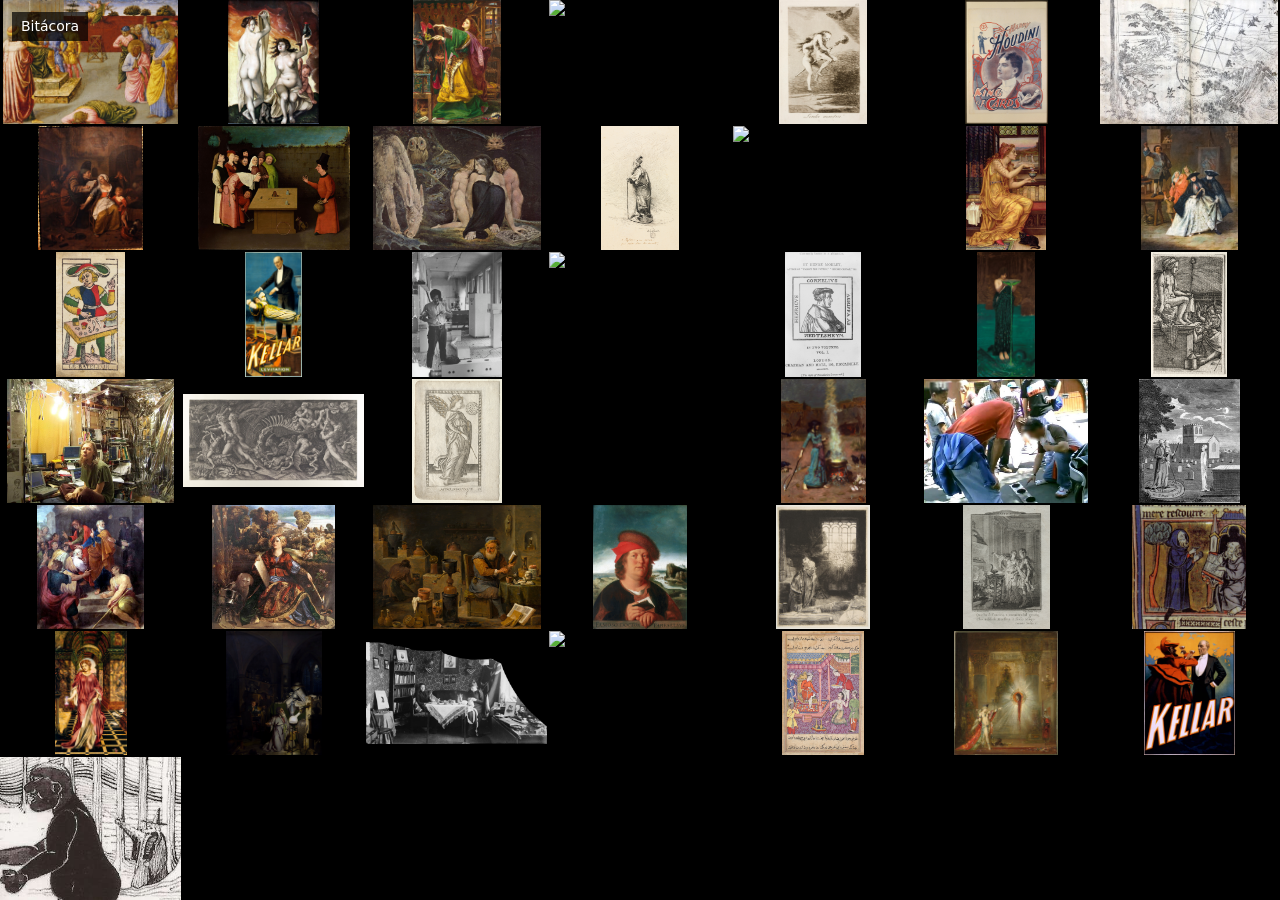
==== commit 79d3ea7b: "añadidas palabras clave" ====
--- a/index.html
+++ b/index.html
@@ -8,48 +8,48 @@
 <body>
   <a class="journal-link" href="bitacora.html">Bitácora</a>
   <div class="mosaic" id="mosaic">
-    <img src="imagenes/juandowney.jpg" alt="Juan Downey Juan Downey in his studio on East 20th Street. (Courtesy Bermudez) https://observer.com/2012/04/artist-as-explorer-with-video-camera-juan-downey-the-invisible-architect-at-the-bronx-museum/">
-    <img src="buscador-magos/magos-img/44-mago-prerrafaelismo-pocion-amor-de-morgan.jpg" alt="Evelyn De Morgan, La poción de amor (The Love Potion), 1903. Óleo sobre lienzo (104,1 × 52,1 cm), The De Morgan Centre / Wightwick Manor (National Trust), Reino Unido. Pintura simbolista victoriana que muestra a una hechicera y sabia con túnica dorada mezclando un filtro amoroso en un matraz de vidrio, rodeada de libros de invocación y un gato negro familiar a sus pies, mientras a través de la ventana se divisan caballeros que acuden al castillo. https://www.demorgan.org.uk/collection/the-love-potion/">
-    <img src="buscador-magos/magos-img/42-mago-simbolismo-circe-invidiosa-waterhouse.jpg" alt="John William Waterhouse, Circe Invidiosa (Circe envenenando el mar), 1892. Óleo sobre lienzo (180,7 × 87,4 cm), Art Gallery of South Australia, Adelaida (Gift of Miss Sarah Elizabeth Roach). Representación de la metamorfosis mítica narrada por Ovidio: la maga Circe, movida por los celos hacia la ninfa Escila, camina sobre las aguas marinas mientras vierte un veneno de color verde intenso en la corriente que transformará a su rival en un monstruo marino aterrador. https://www.agsa.sa.gov.au/collection-publications/collection/works/circe-invidiosa/">
-    <img src="buscador-magos/magos-img/91-mago-in-the-grotto-of-merlin-the-magician-nicolas-delaunay-french-17391792.jpg" alt="Nicolas Delaunay (French, 1739–1792), In the Grotto of Merlin, the Magician, 1771. engraving and etching. Cleveland Museum of Art, registro 1941.133. Dominio público (CC0 1.0), consultado el 13-10-2026. https://clevelandart.org/art/1941.133">
-    <img src="buscador-magos/magos-img/106-jehan-georges-vibert-study-magician-conte-de-fee.jpg" alt="Jehan-Georges Vibert (French, 1840–1902), Study for the Magician in &quot;Conte de Fée&quot; (Story of a Fairy), siglo XIX. Tinta y aguada. Cleveland Museum of Art, registro 2010.172. CC0. https://clevelandart.org/art/2010.172">
-    <img src="buscador-magos/magos-img/45-mago-simbolismo-aparicion-gustave-moreau.jpg" alt="Gustave Moreau, La aparición (L&#x27;Apparition), 1876. Óleo sobre lienzo (142 × 103 cm), Musée Gustave Moreau, París / Fogg Art Museum, Harvard University. Arquetipo del simbolismo decadente del siglo XIX: en un palacio oriental profusamente ornamentado con arquitectura mágica y columnas arcanas, Salomé danza semidesnuda ante la visión luminosa y espectral de la cabeza flotante de Juan el Bautista, irradiando halos sobrenaturales en una atmósfera de misticismo hierático. https://collections.louvre.fr/ark:/53355/cl010065261">
-    <img src="buscador-magos/magos-img/76-mago-the-deities-demogorgon-in-the-cave-of-eternity-hendrick-goltzius-dutch-15581617.jpg" alt="Hendrick Goltzius (Dutch, 1558–1617), The Deities: Demogorgon in the Cave of Eternity, 1588–90. chiaroscuro woodcut. Cleveland Museum of Art, registro 1952.204. Dominio público (CC0 1.0), consultado el 13-10-2026. https://clevelandart.org/art/1952.204">
+    <img src="buscador-magos/magos-img/25-mago-medieval-caida-simon-mago-benozzo-gozzoli.jpg" alt="Benozzo Gozzoli, La caída de Simón el Mago (The Fall of Simon Magus), 1461–1462. Temple y oro sobre tabla de álamo (24 × 35,5 cm), Royal Collection Trust, Reino Unido (RCIN 403372). Tabla de la predela del retablo de la Compañía de la Purificación de Florencia: narra el enfrentamiento legendario en Roma entre los apóstoles Pedro y Pablo y el mago samaritano Simón el Mago, quien intentó demostrar su poder sobrenatural elevándose por los aires con ayuda de demonios antes de precipitarse al vacío ante el emperador Nerón. https://www.rct.uk/collection/403372/the-fall-of-simon-magus">
+    <img src="buscador-magos/magos-img/26-mago-renacimiento-brujas-unguento-baldung-grien.jpg" alt="Hans Baldung Grien, Dos brujas preparando un ungüento mágico (Zwei Hexen), 1523. Óleo sobre tabla (65,4 × 46 cm), Museum Städel, Fráncfort del Meno. Expresión del Renacimiento alemán sobre la hechicería y las artes mágicas rituales: dos hechiceras desnudas preparan un filtro en una redoma humeante de la que emergen vapores y espíritus, acompañadas por un macho cabrío y un gato sobre un paisaje tormentoso. https://sammlung.staedelmuseum.de/en/work/two-witches">
+    <img src="buscador-magos/magos-img/43-mago-prerrafaelismo-morgan-le-fay-sandys.jpg" alt="Frederick Sandys (Anthony Frederick Augustus Sandys), Morgan le Fay, 1864. Óleo sobre tabla (61,8 × 44,4 cm), Birmingham Museum and Art Gallery, Birmingham, Reino Unido (Accession: 1925P104). Pintura prerrafaelita que retrata a la hechicera artúrica Morgana: iluminada por el fuego ritual de su trípode mágico y ataviada con una piel de leopardo, vierte encantamientos sobre una capa tejida para su hermano, el rey Arturo, mientras consulta tablillas y pergaminos de brujería. https://www.birminghammuseums.org.uk/explore-art/items/1925P104/morgan-le-fay">
+    <img src="imagenes/faraday.jpg" alt="Michael Faraday realiza una demostración ante un público numeroso en una sala de conferencias victoriana.">
+    <img src="buscador-magos/magos-img/34-mago-siglo-xviii-linda-maestra-goya.jpg" alt="Francisco de Goya y Lucientes, ¡Linda maestra! (Los Caprichos, estampa n.º 68), 1799. Aguafuerte, aguatinta bruñida y punta seca sobre papel (21,8 × 15,2 cm), Museo Nacional del Prado, Madrid (G02156). Estampa emblemática de la serie de Los Caprichos: una vieja hechicera adiestra a su joven discípula en el arte de volar sobre una escoba en la oscuridad de la noche, acompañada por el búho de la sabiduría oscura, en una sátira implacable contra la enseñanza de las falsas artes mágicas. https://www.museodelprado.es/coleccion/obra-de-arte/linda-maestra/3421d09e-a0e2-4912-9c90-0f2b31be5d91">
     <img src="buscador-magos/magos-img/20-mago-siglo-xx-houdini-king-of-cards.jpg" alt="The Strobridge Lithographing Co., Harry Houdini, King of Cards, ca. 1900. Cartel litográfico en color, Library of Congress, Prints and Photographs Division, Washington, D.C. (LCCN 2014636910). Histórico cartel publicitario que documenta la primera etapa profesional de Harry Houdini (Erik Weisz, 1874–1926) como prodigioso prestidigitador e ilusionista antes de sus legendarias fugas: retratado de frac con mirada penetrante mientras despliega abanicos de cartas y naipes flotantes en plena época del vodevil americano de comienzos del siglo XX. https://www.loc.gov/item/2014636910/">
-    <img src="buscador-magos/magos-img/03-mago-renacimiento-el-prestidigitador-bosch.jpg" alt="Hieronymus Bosch (El Bosco) o seguidor, El prestidigitador (L&#x27;Escamoteur / The Conjurer), ca. 1496–1502. Óleo sobre tabla, Musée municipal de Saint-Germain-en-Laye, Francia. Obra emblemática del Renacimiento flamenco que retrata el ilusionismo profano y callejero: un prestidigitador realiza el truco de manos con cubiletes y bolitas ante la muchedumbre asombrada, mientras un cómplice aprovecha la distracción del público para sustraer la bolsa de monedas a un espectador embelesado. https://commons.wikimedia.org/wiki/File:Hieronymus_Bosch_(follower)_-_The_Conjurer_(Mus%C3%A9e_Saint-Germain-en-Laye).jpg">
-    <img src="imagenes/gandalf.jpg" alt="A drawing of Gandalf resisting the Trolls, as described in The Hobbit, by J.R.R. Tolkien. https://en.wikipedia.org/wiki/File:Gandalf_from_The_Trolls_are_Turned_to_Stone_-_J.R.R_Tolkien.jpg">
-    <img src="imagenes/russolo.png" alt="Instrumentos experimentales de ruido construidos por Luigi Russolo para El arte de los ruidos, de 1913; una colección de máquinas sonoras concebidas para producir nuevos sonidos.">
-    <img src="buscador-magos/magos-img/16-mago-ilustracion-el-alquimista-wright-of-derby.jpg" alt="Joseph Wright of Derby, El alquimista en busca de la piedra filosofal descubre el fósforo (The Alchymist, In Search of the Philosopher&#x27;s Stone), 1771. Óleo sobre lienzo (127 × 101,6 cm), Derby Museum and Art Gallery, Derby, Reino Unido. Obra maestra del claroscuro en plena Ilustración que capta la encrucijada histórica entre el misticismo arcano del mago-alquimista y los albores de la química moderna: en su laboratorio gótico abovedado, el anciano adepto cae de rodillas asombrado al ver cómo su retorta destila una sustancia incandescente que emite una luz sobrenatural y pura. https://www.derbymuseums.org/collection/item/the-alchymist-in-search-of-the-philosophers-stone-1771">
-    <img src="buscador-magos/magos-img/32-mago-visionario-hecate-william-blake.jpg" alt="William Blake, La x|noche de la alegría de Enitharmon (anteriormente conocida como Hécate o La triple hechicera), 1795. Estampa en color con tinta y acuarela sobre papel (43,9 × 58,1 cm), Tate Britain, Londres (Catálogo: N05056). Visión mística y mitológica del romanticismo visionario británico: la triple diosa de la magia, Hécate, aparece sentada junto a las criaturas de la noche (búho, murciélago y asno fantástico) con la mano apoyada en un libro de encantamientos prohibidos. https://www.tate.org.uk/art/artworks/blake-the-night-of-enitharmons-joy-formerly-called-hecate-n05056">
-    <img src="buscador-magos/magos-img/14-mago-magia-ritual-john-dee-edward-kelley.jpg" alt="Ebenezer Sibly (diseño) y grabador anónimo, John Dee y Edward Kelley en el círculo mágico de nigromancia, 1784. Grabado calcográfico publicado en A New and Complete Illustration of the Celestial Science of Astrology, Londres (Bodleian Library / Wellcome Collection). Ilustra una de las leyendas más célebres de la magia ritual isabelina del siglo XVI: el matemático, cosmógrafo y astrólogo real de Isabel I, el Dr. John Dee, junto a su médium y alquimista Edward Kelley, pertrechados con grimorios, vara mágica y antorcha en el interior de un círculo consagrado con nombres divinos para conjurar la aparición de un espíritu en el cementerio de Walton-le-Dale. https://wellcomecollection.org/works/m5fswcxj">
-    <img src="imagenes/mago.jpg" alt="Carta del tarot Rider-Waite con el número romano I." class="featured">
-    <img src="buscador-magos/magos-img/86-mago-the-magician-disguised-as-a-brahman-returns-to-claim-his-daughter-in-law-from-a-tuti.jpg" alt="Artista desconocido, The magician disguised as a Brahman returns to claim his “daughter-in-law,” from a Tuti-nama (Tales of a Parrot): Thirty-fifth Night, c. 1560. gum tempera, ink, and gold on paper. Cleveland Museum of Art, registro 1962.279.236.a. Dominio público (CC0 1.0), consultado el 13-10-2026. https://clevelandart.org/art/1962.279.236.a">
-    <img src="buscador-magos/magos-img/15-mago-tarot-marsella-le-bateleur-conver.jpg" alt="Nicolas Conver, Le Bateleur (El Mago / Prestidigitador, Arcano Mayor I del Tarot de Marsella), 1760. Xilografía iluminada con plantilla a mano, Bibliothèque nationale de France (BnF), Département des Estampes et de la photographie, París. El arquetipo fundacional del mago en la tradición cartomántica europea premoderna: un juglar y prestidigitador callejero ataviado con sombrero en forma de lemniscata infinita sostiene una varita mágica ante su mesa de tres patas, donde despliega los implementos clásicos del ilusionismo popular y los cuatro palos esotéricos (dados, monedas, copas y cuchillo). https://gallica.bnf.fr/ark:/12148/btv1b10537494x">
-    <img src="buscador-magos/magos-img/07-mago-siglo-xix-circulo-magico-waterhouse.jpg" alt="John William Waterhouse, El círculo mágico (The Magic Circle), 1886. Óleo sobre lienzo (183 × 127 cm), Tate Britain, Londres (Número de catálogo: N01572). Obra maestra del simbolismo y prerrafaelismo tardío del siglo XIX: una hechicera traza en la arena un círculo protector con su varita ardiente mientras sostiene una hoz lunar y cocina un brebaje en un caldero humeante bajo el vuelo de cuervos, evocando la fascinación romántica por la brujería ceremonial y los mitos clásicos. https://www.tate.org.uk/art/artworks/waterhouse-the-magic-circle-n01572">
-    <img src="buscador-magos/magos-img/31-mago-ilustracion-el-charlatan-pietro-longhi.jpg" alt="Pietro Longhi, El charlatán (Il Ciarlatano), 1757. Óleo sobre lienzo (62 × 50 cm), Ca&#x27; Rezzonico, Museo del Settecento Veneziano, Venecia. Documento pictórico del siglo XVIII veneciano que muestra la figura popular del embaucador y mago de plaza pública: subido a un estrado con máscara y capa, realiza pases de manos y ofrece remedios prodigiosos ante caballeros y damas con la tradicional _bauta_ veneciana. https://carezzonico.visitmuve.it/">
-    <img src="buscador-magos/magos-img/12-mago-renacimiento-maga-melissa-dosso-dossi.jpg" alt="Dosso Dossi (Giovanni di Niccolò de Lutero), Melissa (o Circe), ca. 1518–1531. Óleo sobre lienzo (176 × 174 cm), Galleria Borghese, Roma (Inv. 217). Pintura cumbre del Renacimiento ferrarense inspirada en el Orlando Furioso de Ludovico Ariosto: representa a la maga benevolente Melissa sentada dentro de un círculo mágico de protección decorado con símbolos astrológicos y cabalísticos. Con una antorcha encendida en la mano y una tablilla de conjuros a sus pies, disuelve los encantamientos de la hechicera Alcina para restituir a los caballeros petrificados o convertidos en árboles a su forma humana original. https://collezionegalleriaborghese.it/opere/melissa">
-    <img src="buscador-magos/magos-img/94-mago-astrology-from-the-tarocchi-series-c-liberal-arts-29-master-of-the-e-series-tarocchi.jpg" alt="Master of the E-Series Tarocchi (Italian, active 1460s), Astrology (from the Tarocchi, series C: Liberal Arts, #29), before 1467. engraving, hand-colored with gold. Cleveland Museum of Art, registro 1924.432.29. Dominio público (CC0 1.0), consultado el 13-10-2026. https://clevelandart.org/art/1924.432.29">
-    <img src="buscador-magos/magos-img/47-mago-siglo-xix-kellar-toasts-the-devil.jpg" alt="The Strobridge Lithographing Co., Harry Kellar brinda con el diablo (Harry Kellar toasts the Devil), ca. 1899. Cartel litográfico en color (76 × 101 cm), Library of Congress, Prints and Photographs Division, Washington, D.C. (LCCN 2014636906). Icónico cartel de vodevil victoriano tardío: Harry Kellar, con copa en mano y sonrisa enigmática, intercambia un brindis con un diablo mefistofélico rojo sentado frente a él, sintetizando la fascinación del público de finales del siglo XIX por la ilusión y los espíritus traviesos del escenario. https://www.loc.gov/item/2014636906/">
-    <img src="buscador-magos/magos-img/13-mago-renacimiento-lo-stregozzo-agostino-veneziano.jpg" alt="Agostino Veneziano (Agostino dei Musi, según Rafael o Giulio Romano), Lo Stregozzo (La procesión de la bruja y los magos nigromantes), ca. 1515–1525. Grabado al buril sobre papel verjurado, The Metropolitan Museum of Art, Nueva York (Accession Number: 49.97.108) / British Museum, Londres. Obra fundamental de la gráfica renacentista italiana sobre magia oscura y nigromancia: una hechicera monta sobre el esqueleto monstruoso de un animal fantástico mientras hechiceros y asistentes desnudos conducen la procesión ceremonial entre cañaverales con antorchas, cuernos y huesos rituales en medio de la noche. https://www.metmuseum.org/art/collection/search/338274">
-    <img src="buscador-magos/magos-img/37-mago-filosofia-oculta-cornelius-agrippa.jpg" alt="Grabador anónimo, Retrato de Heinrich Cornelius Agrippa von Nettesheim, siglo XVII (d.c. original de 1533). Grabado calcográfico sobre papel, Wellcome Collection, Londres (Iconographic Collection M0002736). Retrato de Heinrich Cornelius Agrippa (1486–1535), uno de los teóricos y filósofos de la magia más influyentes del Renacimiento europeo, autor de De occulta philosophia libri tres (1533), tratado fundacional que sintetizó la magia natural, la magia celeste y la magia ceremonial o teúrgica. https://wellcomecollection.org/works/tq4f2hvv">
-    <img src="buscador-magos/magos-img/02-mago-medieval-merlin-blaise.jpg" alt="Merlín dictando sus profecías a su escriba Blaise, ca. 1300. Miniatura medieval en témpera y pan de oro sobre pergamino, perteneciente al manuscrito en prosa del Roman de Merlin / Lancelot-Graal (Français 95, folio 113v), Bibliothèque nationale de France (BnF), París. El sabio y hechicero legendario Merlín, figura cumbre de la tradición artúrica y de la magia en la Edad Media, aparece como profeta y consejero dictando las crónicas secretas y revelaciones arcanas a su maestro, el ermitaño Blaise. https://gallica.bnf.fr/ark:/12148/btv1b10022284t">
-    <img src="imagenes/pepito.jpg" alt="pepito paga doble">
-    <img src="buscador-magos/magos-img/43-mago-prerrafaelismo-morgan-le-fay-sandys.jpg" alt="Frederick Sandys (Anthony Frederick Augustus Sandys), Morgan le Fay, 1864. Óleo sobre tabla (61,8 × 44,4 cm), Birmingham Museum and Art Gallery, Birmingham, Reino Unido (Accession: 1925P104). Pintura prerrafaelita que retrata a la hechicera artúrica Morgana: iluminada por el fuego ritual de su trípode mágico y ataviada con una piel de leopardo, vierte encantamientos sobre una capa tejida para su hermano, el rey Arturo, mientras consulta tablillas y pergaminos de brujería. https://www.birminghammuseums.org.uk/explore-art/items/1925P104/morgan-le-fay">
-    <img src="buscador-magos/magos-img/38-mago-renacimiento-retrato-paracelso.jpg" alt="Seguidor de Quentin Matsys, Retrato de Philippus Theophrastus Paracelsus, ca. 1540. Óleo sobre tabla (72 × 54 cm), Musée du Louvre, París (Inv. 1976). Retrato de Theophrastus von Hohenheim, conocido como Paracelso (1493–1541), revolucionario médico, botánico, alquimista y astrólogo suizo que reformuló la medicina a partir de la filosofía hermética, la doctrina de las signaturas y la transmutación mineral. https://collections.louvre.fr/ark:/53355/cl010065005">
-    <img src="buscador-magos/magos-img/92-mago-the-roman-courtesan-or-the-revenge-of-the-sorcerer-virgil-albrecht-altdorfer-german-c.jpg" alt="Albrecht Altdorfer (German, c. 1480–1538), The Roman Courtesan or The Revenge of the Sorcerer Virgil, 1520–1526. engraving. Cleveland Museum of Art, registro 1946.391. Dominio público (CC0 1.0), consultado el 13-10-2026. https://clevelandart.org/art/1946.391">
-    <img src="imagenes/berg-hoeg.webp" alt="Marie Høeg and Bolette Berg in their home, ca. 1895–1903. For many years, Berg and Høeg ran a successful studio in the naval port of Horten, selling photographs to tourists and travelers, before moving the business to Oslo (then Kristiania) and expanding their remit, publishing postcards, magazines, and reproductions of fine art. When not posing or photographing, they organized on behalf of women. https://publicdomainreview.org/collection/berg-and-hoeg/">
-    <img src="buscador-magos/magos-img/34-mago-siglo-xviii-linda-maestra-goya.jpg" alt="Francisco de Goya y Lucientes, ¡Linda maestra! (Los Caprichos, estampa n.º 68), 1799. Aguafuerte, aguatinta bruñida y punta seca sobre papel (21,8 × 15,2 cm), Museo Nacional del Prado, Madrid (G02156). Estampa emblemática de la serie de Los Caprichos: una vieja hechicera adiestra a su joven discípula en el arte de volar sobre una escoba en la oscuridad de la noche, acompañada por el búho de la sabiduría oscura, en una sátira implacable contra la enseñanza de las falsas artes mágicas. https://www.museodelprado.es/coleccion/obra-de-arte/linda-maestra/3421d09e-a0e2-4912-9c90-0f2b31be5d91">
-    <img src="imagenes/faraday.jpg" alt="Michael Faraday realiza una demostración ante un público numeroso en una sala de conferencias victoriana.">
-    <img src="buscador-magos/magos-img/05-mago-barroco-fausto-rembrandt.jpg" alt="Rembrandt van Rijn, Un erudito en su estudio contemplando un disco mágico (conocido tradicionalmente como Fausto), ca. 1652. Aguafuerte, punta seca y buril, The Metropolitan Museum of Art, Nueva York (Accession Number: 23.31.21) / Rijksmuseum, Ámsterdam. Una de las cumbres del grabado barroco: un sabio, alquimista y ocultista se pone de pie junto a su mesa de trabajo al irrumpir en su aposento una misteriosa aparición luminosa en forma de disco con un anagrama cabalístico radiante en la ventana, sintetizando el mito fáustico y la búsqueda de la sabiduría esotérica universal. https://www.metmuseum.org/art/collection/search/387498">
     <img src="imagenes/kite-flying-00068.webp" alt="Katsushika Hokusai&#x27;s illustration of Tomowaka, son of Minamoto no Tametomo, escaping exile aboard a giant kite, from Kyokutei Bakin&#x27;s Chinsetsu Yumiharizuki (Strange Tales of the Crescent Moon), second part, vol. 3, ca. 1808–1809. In Takizawa Bakin’s sixty-eight-chapter serial novel, Chinsetsu Yumiharizuki (Strange Tales of the Crescent Moon, 1807–1811) — richly illustrated by Hokusai — the exiled samurai Minamoto no Tametomo sends his son Tomowaka back to the mainland on a giant kite, in order to become the adopted heir to a samurai leader. Other Japanese annals tell of archers mounted to kites who fire down upon their enemies, and of the bandit Ishikawa Goemon riding a kite to infiltrate Nayoga Castle. https://publicdomainreview.org/collection/art-of-kite-flying/">
     <img src="buscador-magos/magos-img/29-mago-barroco-laboratorio-alquimista-jan-steen.jpg" alt="Jan Steen, El alquimista o la familia del astrólogo, 1668. Óleo sobre lienzo (73 × 58,5 cm), Ca&#x27; Rezzonico, Venecia / Wallace Collection, Londres. Escena barroca holandesa que retrata con ironía y dramatismo el costo existencial de las artes ocultas: un mago-alquimista continúa absorto ante sus matraces y reactivos mientras su ayudante lee un grimorio y su familia lamenta la ruina económica causada por sus experimentos. https://carezzonico.visitmuve.it/">
-    <img src="buscador-magos/magos-img/25-mago-medieval-caida-simon-mago-benozzo-gozzoli.jpg" alt="Benozzo Gozzoli, La caída de Simón el Mago (The Fall of Simon Magus), 1461–1462. Temple y oro sobre tabla de álamo (24 × 35,5 cm), Royal Collection Trust, Reino Unido (RCIN 403372). Tabla de la predela del retablo de la Compañía de la Purificación de Florencia: narra el enfrentamiento legendario en Roma entre los apóstoles Pedro y Pablo y el mago samaritano Simón el Mago, quien intentó demostrar su poder sobrenatural elevándose por los aires con ayuda de demonios antes de precipitarse al vacío ante el emperador Nerón. https://www.rct.uk/collection/403372/the-fall-of-simon-magus">
+    <img src="buscador-magos/magos-img/03-mago-renacimiento-el-prestidigitador-bosch.jpg" alt="Hieronymus Bosch (El Bosco) o seguidor, El prestidigitador (L&#x27;Escamoteur / The Conjurer), ca. 1496–1502. Óleo sobre tabla, Musée municipal de Saint-Germain-en-Laye, Francia. Obra emblemática del Renacimiento flamenco que retrata el ilusionismo profano y callejero: un prestidigitador realiza el truco de manos con cubiletes y bolitas ante la muchedumbre asombrada, mientras un cómplice aprovecha la distracción del público para sustraer la bolsa de monedas a un espectador embelesado. https://commons.wikimedia.org/wiki/File:Hieronymus_Bosch_(follower)_-_The_Conjurer_(Mus%C3%A9e_Saint-Germain-en-Laye).jpg">
+    <img src="buscador-magos/magos-img/32-mago-visionario-hecate-william-blake.jpg" alt="William Blake, La x|noche de la alegría de Enitharmon (anteriormente conocida como Hécate o La triple hechicera), 1795. Estampa en color con tinta y acuarela sobre papel (43,9 × 58,1 cm), Tate Britain, Londres (Catálogo: N05056). Visión mística y mitológica del romanticismo visionario británico: la triple diosa de la magia, Hécate, aparece sentada junto a las criaturas de la noche (búho, murciélago y asno fantástico) con la mano apoyada en un libro de encantamientos prohibidos. https://www.tate.org.uk/art/artworks/blake-the-night-of-enitharmons-joy-formerly-called-hecate-n05056">
+    <img src="buscador-magos/magos-img/106-jehan-georges-vibert-study-magician-conte-de-fee.jpg" alt="Jehan-Georges Vibert (French, 1840–1902), Study for the Magician in &quot;Conte de Fée&quot; (Story of a Fairy), siglo XIX. Tinta y aguada. Cleveland Museum of Art, registro 2010.172. CC0. https://clevelandart.org/art/2010.172">
+    <img src="buscador-magos/magos-img/76-mago-the-deities-demogorgon-in-the-cave-of-eternity-hendrick-goltzius-dutch-15581617.jpg" alt="Hendrick Goltzius (Dutch, 1558–1617), The Deities: Demogorgon in the Cave of Eternity, 1588–90. chiaroscuro woodcut. Cleveland Museum of Art, registro 1952.204. Dominio público (CC0 1.0), consultado el 13-10-2026. https://clevelandart.org/art/1952.204">
+    <img src="buscador-magos/magos-img/44-mago-prerrafaelismo-pocion-amor-de-morgan.jpg" alt="Evelyn De Morgan, La poción de amor (The Love Potion), 1903. Óleo sobre lienzo (104,1 × 52,1 cm), The De Morgan Centre / Wightwick Manor (National Trust), Reino Unido. Pintura simbolista victoriana que muestra a una hechicera y sabia con túnica dorada mezclando un filtro amoroso en un matraz de vidrio, rodeada de libros de invocación y un gato negro familiar a sus pies, mientras a través de la ventana se divisan caballeros que acuden al castillo. https://www.demorgan.org.uk/collection/the-love-potion/">
+    <img src="buscador-magos/magos-img/31-mago-ilustracion-el-charlatan-pietro-longhi.jpg" alt="Pietro Longhi, El charlatán (Il Ciarlatano), 1757. Óleo sobre lienzo (62 × 50 cm), Ca&#x27; Rezzonico, Museo del Settecento Veneziano, Venecia. Documento pictórico del siglo XVIII veneciano que muestra la figura popular del embaucador y mago de plaza pública: subido a un estrado con máscara y capa, realiza pases de manos y ofrece remedios prodigiosos ante caballeros y damas con la tradicional _bauta_ veneciana. https://carezzonico.visitmuve.it/">
+    <img src="buscador-magos/magos-img/15-mago-tarot-marsella-le-bateleur-conver.jpg" alt="Nicolas Conver, Le Bateleur (El Mago / Prestidigitador, Arcano Mayor I del Tarot de Marsella), 1760. Xilografía iluminada con plantilla a mano, Bibliothèque nationale de France (BnF), Département des Estampes et de la photographie, París. El arquetipo fundacional del mago en la tradición cartomántica europea premoderna: un juglar y prestidigitador callejero ataviado con sombrero en forma de lemniscata infinita sostiene una varita mágica ante su mesa de tres patas, donde despliega los implementos clásicos del ilusionismo popular y los cuatro palos esotéricos (dados, monedas, copas y cuchillo). https://gallica.bnf.fr/ark:/12148/btv1b10537494x">
     <img src="buscador-magos/magos-img/09-mago-siglo-xx-levitacion-kellar.jpg" alt="Harry Kellar, Kellar: The Levitation of Princess Karnac, 1900. Cartel litográfico en color impreso por The Strobridge Lithographing Co., Cincinnati &amp; New York. Library of Congress, Prints and Photographs Division, Washington, D.C. (LCCN 2014636900). Gran cartel publicitario de comienzos del siglo XX que promocionaba la célebre ilusión de levitación escénica desarrollada por Harry Kellar, decano de los magos estadounidenses en la Belle Époque, rodeado de demonios susurrantes en un ambiente de ilusionismo teatral a gran escala. https://www.loc.gov/item/2014636900/">
+    <img src="imagenes/juandowney.jpg" alt="Juan Downey Juan Downey in his studio on East 20th Street. (Courtesy Bermudez) https://observer.com/2012/04/artist-as-explorer-with-video-camera-juan-downey-the-invisible-architect-at-the-bronx-museum/">
+    <img src="buscador-magos/magos-img/37-mago-filosofia-oculta-cornelius-agrippa.jpg" alt="Grabador anónimo, Retrato de Heinrich Cornelius Agrippa von Nettesheim, siglo XVII (d.c. original de 1533). Grabado calcográfico sobre papel, Wellcome Collection, Londres (Iconographic Collection M0002736). Retrato de Heinrich Cornelius Agrippa (1486–1535), uno de los teóricos y filósofos de la magia más influyentes del Renacimiento europeo, autor de De occulta philosophia libri tres (1533), tratado fundacional que sintetizó la magia natural, la magia celeste y la magia ceremonial o teúrgica. https://wellcomecollection.org/works/tq4f2hvv">
+    <img src="buscador-magos/magos-img/42-mago-simbolismo-circe-invidiosa-waterhouse.jpg" alt="John William Waterhouse, Circe Invidiosa (Circe envenenando el mar), 1892. Óleo sobre lienzo (180,7 × 87,4 cm), Art Gallery of South Australia, Adelaida (Gift of Miss Sarah Elizabeth Roach). Representación de la metamorfosis mítica narrada por Ovidio: la maga Circe, movida por los celos hacia la ninfa Escila, camina sobre las aguas marinas mientras vierte un veneno de color verde intenso en la corriente que transformará a su rival en un monstruo marino aterrador. https://www.agsa.sa.gov.au/collection-publications/collection/works/circe-invidiosa/">
+    <img src="buscador-magos/magos-img/92-mago-the-roman-courtesan-or-the-revenge-of-the-sorcerer-virgil-albrecht-altdorfer-german-c.jpg" alt="Albrecht Altdorfer (German, c. 1480–1538), The Roman Courtesan or The Revenge of the Sorcerer Virgil, 1520–1526. engraving. Cleveland Museum of Art, registro 1946.391. Dominio público (CC0 1.0), consultado el 13-10-2026. https://clevelandart.org/art/1946.391">
+    <img src="imagenes/gottfrid.webp" alt="Gottfrid Svartholm, one of the co-founders of the pirate bay website, at his work station">
+    <img src="buscador-magos/magos-img/13-mago-renacimiento-lo-stregozzo-agostino-veneziano.jpg" alt="Agostino Veneziano (Agostino dei Musi, según Rafael o Giulio Romano), Lo Stregozzo (La procesión de la bruja y los magos nigromantes), ca. 1515–1525. Grabado al buril sobre papel verjurado, The Metropolitan Museum of Art, Nueva York (Accession Number: 49.97.108) / British Museum, Londres. Obra fundamental de la gráfica renacentista italiana sobre magia oscura y nigromancia: una hechicera monta sobre el esqueleto monstruoso de un animal fantástico mientras hechiceros y asistentes desnudos conducen la procesión ceremonial entre cañaverales con antorchas, cuernos y huesos rituales en medio de la noche. https://www.metmuseum.org/art/collection/search/338274">
+    <img src="buscador-magos/magos-img/94-mago-astrology-from-the-tarocchi-series-c-liberal-arts-29-master-of-the-e-series-tarocchi.jpg" alt="Master of the E-Series Tarocchi (Italian, active 1460s), Astrology (from the Tarocchi, series C: Liberal Arts, #29), before 1467. engraving, hand-colored with gold. Cleveland Museum of Art, registro 1924.432.29. Dominio público (CC0 1.0), consultado el 13-10-2026. https://clevelandart.org/art/1924.432.29">
+    <img src="buscador-magos/magos-img/07-mago-siglo-xix-circulo-magico-waterhouse.jpg" alt="John William Waterhouse, El círculo mágico (The Magic Circle), 1886. Óleo sobre lienzo (183 × 127 cm), Tate Britain, Londres (Número de catálogo: N01572). Obra maestra del simbolismo y prerrafaelismo tardío del siglo XIX: una hechicera traza en la arena un círculo protector con su varita ardiente mientras sostiene una hoz lunar y cocina un brebaje en un caldero humeante bajo el vuelo de cuervos, evocando la fascinación romántica por la brujería ceremonial y los mitos clásicos. https://www.tate.org.uk/art/artworks/waterhouse-the-magic-circle-n01572">
+    <img src="imagenes/pepito.jpg" alt="pepito paga doble">
+    <img src="buscador-magos/magos-img/14-mago-magia-ritual-john-dee-edward-kelley.jpg" alt="Ebenezer Sibly (diseño) y grabador anónimo, John Dee y Edward Kelley en el círculo mágico de nigromancia, 1784. Grabado calcográfico publicado en A New and Complete Illustration of the Celestial Science of Astrology, Londres (Bodleian Library / Wellcome Collection). Ilustra una de las leyendas más célebres de la magia ritual isabelina del siglo XVI: el matemático, cosmógrafo y astrólogo real de Isabel I, el Dr. John Dee, junto a su médium y alquimista Edward Kelley, pertrechados con grimorios, vara mágica y antorcha en el interior de un círculo consagrado con nombres divinos para conjurar la aparición de un espíritu en el cementerio de Walton-le-Dale. https://wellcomecollection.org/works/m5fswcxj">
+    <img src="imagenes/simon-mago.jpg" alt="Peter&#x27;s conflict with Simon Magus by Avanzino Nucci, 1620. Simon is on the right, wearing black. En el texto cristiano apócrifo de los Hechos de Pedro se narra una de las fantasiosas leyendas más conocidas acerca de Simón el Mago. Allí se dice que Simón exhibía sus poderes mágicos en Roma, volando ante el emperador romano Nerón en el Foro Romano; para probar su condición divina, los apóstoles Pedro y Pablo rogaron a Dios que detuviese su vuelo: Simón paró en seco y cayó a tierra, donde fue apedreado.">
+    <img src="buscador-magos/magos-img/12-mago-renacimiento-maga-melissa-dosso-dossi.jpg" alt="Dosso Dossi (Giovanni di Niccolò de Lutero), Melissa (o Circe), ca. 1518–1531. Óleo sobre lienzo (176 × 174 cm), Galleria Borghese, Roma (Inv. 217). Pintura cumbre del Renacimiento ferrarense inspirada en el Orlando Furioso de Ludovico Ariosto: representa a la maga benevolente Melissa sentada dentro de un círculo mágico de protección decorado con símbolos astrológicos y cabalísticos. Con una antorcha encendida en la mano y una tablilla de conjuros a sus pies, disuelve los encantamientos de la hechicera Alcina para restituir a los caballeros petrificados o convertidos en árboles a su forma humana original. https://collezionegalleriaborghese.it/opere/melissa">
     <img src="buscador-magos/magos-img/28-mago-barroco-el-alquimista-david-teniers.jpg" alt="David Teniers el Joven, El alquimista en su laboratorio, ca. 1650. Óleo sobre lienzo (71 × 89 cm), Mauritshuis, La Haya (Inv. 261). Pintura representativa de la Edad de Oro holandesa y flamenca que plasma la figura del alquimista-filósofo trabajando con fuelles, alambiques, crisoles y gruesos volúmenes manuscritos en la búsqueda incesante de la transmutación de los metales. https://www.mauritshuis.nl/en/our-collection/artworks/261-the-alchemist/">
-    <img src="imagenes/gottfrid.webp" alt="Gottfrid Svartholm, one of the co-founders of the pirate bay website, at his work station">
+    <img src="buscador-magos/magos-img/38-mago-renacimiento-retrato-paracelso.jpg" alt="Seguidor de Quentin Matsys, Retrato de Philippus Theophrastus Paracelsus, ca. 1540. Óleo sobre tabla (72 × 54 cm), Musée du Louvre, París (Inv. 1976). Retrato de Theophrastus von Hohenheim, conocido como Paracelso (1493–1541), revolucionario médico, botánico, alquimista y astrólogo suizo que reformuló la medicina a partir de la filosofía hermética, la doctrina de las signaturas y la transmutación mineral. https://collections.louvre.fr/ark:/53355/cl010065005">
+    <img src="buscador-magos/magos-img/05-mago-barroco-fausto-rembrandt.jpg" alt="Rembrandt van Rijn, Un erudito en su estudio contemplando un disco mágico (conocido tradicionalmente como Fausto), ca. 1652. Aguafuerte, punta seca y buril, The Metropolitan Museum of Art, Nueva York (Accession Number: 23.31.21) / Rijksmuseum, Ámsterdam. Una de las cumbres del grabado barroco: un sabio, alquimista y ocultista se pone de pie junto a su mesa de trabajo al irrumpir en su aposento una misteriosa aparición luminosa en forma de disco con un anagrama cabalístico radiante en la ventana, sintetizando el mito fáustico y la búsqueda de la sabiduría esotérica universal. https://www.metmuseum.org/art/collection/search/387498">
+    <img src="buscador-magos/magos-img/91-mago-in-the-grotto-of-merlin-the-magician-nicolas-delaunay-french-17391792.jpg" alt="Nicolas Delaunay (French, 1739–1792), In the Grotto of Merlin, the Magician, 1771. engraving and etching. Cleveland Museum of Art, registro 1941.133. Dominio público (CC0 1.0), consultado el 13-10-2026. https://clevelandart.org/art/1941.133">
+    <img src="buscador-magos/magos-img/02-mago-medieval-merlin-blaise.jpg" alt="Merlín dictando sus profecías a su escriba Blaise, ca. 1300. Miniatura medieval en témpera y pan de oro sobre pergamino, perteneciente al manuscrito en prosa del Roman de Merlin / Lancelot-Graal (Français 95, folio 113v), Bibliothèque nationale de France (BnF), París. El sabio y hechicero legendario Merlín, figura cumbre de la tradición artúrica y de la magia en la Edad Media, aparece como profeta y consejero dictando las crónicas secretas y revelaciones arcanas a su maestro, el ermitaño Blaise. https://gallica.bnf.fr/ark:/12148/btv1b10022284t">
     <img src="buscador-magos/magos-img/18-mago-simbolismo-maga-medea-evelyn-de-morgan.jpg" alt="Evelyn De Morgan (nacida Evelyn Pickering), Medea, 1889. Óleo sobre lienzo (148 × 89 cm), Williamson Art Gallery and Museum, Birkenhead, Reino Unido. Destacada obra del simbolismo y prerrafaelismo victoriano tardío que aborda el mito clásico de la hechicera Medea: la princesa de Cólquida y sacerdotisa de Hécate aparece en los aposentos palaciegos vestida con túnica rosa y manto carmesí, sosteniendo en su mano un frasco de vidrio con una poción venenosa brillante mientras reflexiona sobre su trágico destino de magia, amor y venganza. https://victorianweb.org/painting/demorgan/paintings/11.html">
-    <img src="buscador-magos/magos-img/26-mago-renacimiento-brujas-unguento-baldung-grien.jpg" alt="Hans Baldung Grien, Dos brujas preparando un ungüento mágico (Zwei Hexen), 1523. Óleo sobre tabla (65,4 × 46 cm), Museum Städel, Fráncfort del Meno. Expresión del Renacimiento alemán sobre la hechicería y las artes mágicas rituales: dos hechiceras desnudas preparan un filtro en una redoma humeante de la que emergen vapores y espíritus, acompañadas por un macho cabrío y un gato sobre un paisaje tormentoso. https://sammlung.staedelmuseum.de/en/work/two-witches">
-    <img src="imagenes/simon-mago.jpg" alt="Peter&#x27;s conflict with Simon Magus by Avanzino Nucci, 1620. Simon is on the right, wearing black. En el texto cristiano apócrifo de los Hechos de Pedro se narra una de las fantasiosas leyendas más conocidas acerca de Simón el Mago. Allí se dice que Simón exhibía sus poderes mágicos en Roma, volando ante el emperador romano Nerón en el Foro Romano; para probar su condición divina, los apóstoles Pedro y Pablo rogaron a Dios que detuviese su vuelo: Simón paró en seco y cayó a tierra, donde fue apedreado.">
+    <img src="imagenes/mago.jpg" alt="Carta del tarot Rider-Waite con el número romano I." class="featured">
+    <img src="buscador-magos/magos-img/16-mago-ilustracion-el-alquimista-wright-of-derby.jpg" alt="Joseph Wright of Derby, El alquimista en busca de la piedra filosofal descubre el fósforo (The Alchymist, In Search of the Philosopher&#x27;s Stone), 1771. Óleo sobre lienzo (127 × 101,6 cm), Derby Museum and Art Gallery, Derby, Reino Unido. Obra maestra del claroscuro en plena Ilustración que capta la encrucijada histórica entre el misticismo arcano del mago-alquimista y los albores de la química moderna: en su laboratorio gótico abovedado, el anciano adepto cae de rodillas asombrado al ver cómo su retorta destila una sustancia incandescente que emite una luz sobrenatural y pura. https://www.derbymuseums.org/collection/item/the-alchymist-in-search-of-the-philosophers-stone-1771">
+    <img src="imagenes/berg-hoeg.webp" alt="Marie Høeg and Bolette Berg in their home, ca. 1895–1903. For many years, Berg and Høeg ran a successful studio in the naval port of Horten, selling photographs to tourists and travelers, before moving the business to Oslo (then Kristiania) and expanding their remit, publishing postcards, magazines, and reproductions of fine art. When not posing or photographing, they organized on behalf of women. https://publicdomainreview.org/collection/berg-and-hoeg/">
+    <img src="imagenes/russolo.png" alt="Instrumentos experimentales de ruido construidos por Luigi Russolo para El arte de los ruidos, de 1913; una colección de máquinas sonoras concebidas para producir nuevos sonidos.">
+    <img src="buscador-magos/magos-img/86-mago-the-magician-disguised-as-a-brahman-returns-to-claim-his-daughter-in-law-from-a-tuti.jpg" alt="Artista desconocido, The magician disguised as a Brahman returns to claim his “daughter-in-law,” from a Tuti-nama (Tales of a Parrot): Thirty-fifth Night, c. 1560. gum tempera, ink, and gold on paper. Cleveland Museum of Art, registro 1962.279.236.a. Dominio público (CC0 1.0), consultado el 13-10-2026. https://clevelandart.org/art/1962.279.236.a">
+    <img src="buscador-magos/magos-img/45-mago-simbolismo-aparicion-gustave-moreau.jpg" alt="Gustave Moreau, La aparición (L&#x27;Apparition), 1876. Óleo sobre lienzo (142 × 103 cm), Musée Gustave Moreau, París / Fogg Art Museum, Harvard University. Arquetipo del simbolismo decadente del siglo XIX: en un palacio oriental profusamente ornamentado con arquitectura mágica y columnas arcanas, Salomé danza semidesnuda ante la visión luminosa y espectral de la cabeza flotante de Juan el Bautista, irradiando halos sobrenaturales en una atmósfera de misticismo hierático. https://collections.louvre.fr/ark:/53355/cl010065261">
+    <img src="buscador-magos/magos-img/47-mago-siglo-xix-kellar-toasts-the-devil.jpg" alt="The Strobridge Lithographing Co., Harry Kellar brinda con el diablo (Harry Kellar toasts the Devil), ca. 1899. Cartel litográfico en color (76 × 101 cm), Library of Congress, Prints and Photographs Division, Washington, D.C. (LCCN 2014636906). Icónico cartel de vodevil victoriano tardío: Harry Kellar, con copa en mano y sonrisa enigmática, intercambia un brindis con un diablo mefistofélico rojo sentado frente a él, sintetizando la fascinación del público de finales del siglo XIX por la ilusión y los espíritus traviesos del escenario. https://www.loc.gov/item/2014636906/">
+    <img src="imagenes/gandalf.jpg" alt="A drawing of Gandalf resisting the Trolls, as described in The Hobbit, by J.R.R. Tolkien. https://en.wikipedia.org/wiki/File:Gandalf_from_The_Trolls_are_Turned_to_Stone_-_J.R.R_Tolkien.jpg">
   </div>
 
   <div class="modal" id="modal">
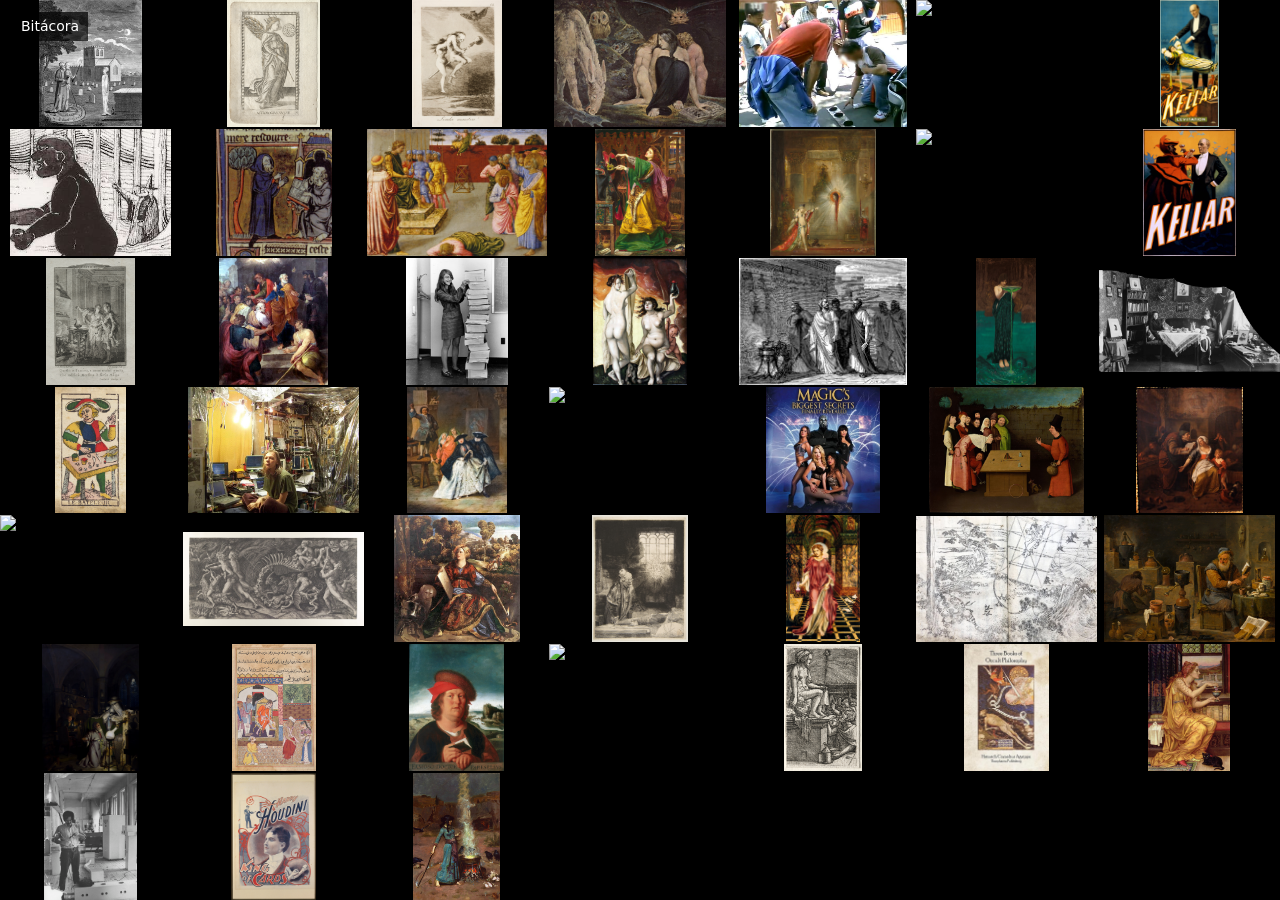
==== commit 4a320da7: "actualizado index" ====
--- a/index.html
+++ b/index.html
@@ -8,48 +8,51 @@
 <body>
   <a class="journal-link" href="bitacora.html">Bitácora</a>
   <div class="mosaic" id="mosaic">
+    <img src="buscador-magos/magos-img/14-mago-magia-ritual-john-dee-edward-kelley.jpg" alt="Ebenezer Sibly (diseño) y grabador anónimo, John Dee y Edward Kelley en el círculo mágico de nigromancia, 1784. Grabado calcográfico publicado en A New and Complete Illustration of the Celestial Science of Astrology, Londres (Bodleian Library / Wellcome Collection). Ilustra una de las leyendas más célebres de la magia ritual isabelina del siglo XVI: el matemático, cosmógrafo y astrólogo real de Isabel I, el Dr. John Dee, junto a su médium y alquimista Edward Kelley, pertrechados con grimorios, vara mágica y antorcha en el interior de un círculo consagrado con nombres divinos para conjurar la aparición de un espíritu en el cementerio de Walton-le-Dale. https://wellcomecollection.org/works/m5fswcxj">
+    <img src="buscador-magos/magos-img/94-mago-astrology-from-the-tarocchi-series-c-liberal-arts-29-master-of-the-e-series-tarocchi.jpg" alt="Master of the E-Series Tarocchi (Italian, active 1460s), Astrology (from the Tarocchi, series C: Liberal Arts, #29), before 1467. engraving, hand-colored with gold. Cleveland Museum of Art, registro 1924.432.29. Dominio público (CC0 1.0), consultado el 13-10-2026. Here, Astrologia (Astrology) is personified as a winged and full-length female figure, in profile and turned to right. She holds a staff in her right hand, while a starry sphere hovers at the upper right. Astrology teaches the knowledge of the course, movements, and conjunctions of heavens and stars. https://clevelandart.org/art/1924.432.29">
+    <img src="buscador-magos/magos-img/34-mago-siglo-xviii-linda-maestra-goya.jpg" alt="Francisco de Goya y Lucientes, ¡Linda maestra! (Los Caprichos, estampa n.º 68), 1799. Aguafuerte, aguatinta bruñida y punta seca sobre papel (21,8 × 15,2 cm), Museo Nacional del Prado, Madrid (G02156). Estampa emblemática de la serie de Los Caprichos: una vieja hechicera adiestra a su joven discípula en el arte de volar sobre una escoba en la oscuridad de la noche, acompañada por el búho de la sabiduría oscura, en una sátira implacable contra la enseñanza de las falsas artes mágicas. https://www.museodelprado.es/coleccion/obra-de-arte/linda-maestra/3421d09e-a0e2-4912-9c90-0f2b31be5d91">
+    <img src="buscador-magos/magos-img/32-mago-visionario-hecate-william-blake.jpg" alt="William Blake, La x|noche de la alegría de Enitharmon (anteriormente conocida como Hécate o La triple hechicera), 1795. Estampa en color con tinta y acuarela sobre papel (43,9 × 58,1 cm), Tate Britain, Londres (Catálogo: N05056). Visión mística y mitológica del romanticismo visionario británico: la triple diosa de la magia, Hécate, aparece sentada junto a las criaturas de la noche (búho, murciélago y asno fantástico) con la mano apoyada en un libro de encantamientos prohibidos. https://www.tate.org.uk/art/artworks/blake-the-night-of-enitharmons-joy-formerly-called-hecate-n05056">
+    <img src="imagenes/pepito.jpg" alt="pepito paga doble">
+    <img src="imagenes/faraday.jpg" alt="Michael Faraday realiza una demostración ante un público numeroso en una sala de conferencias victoriana.">
+    <img src="buscador-magos/magos-img/09-mago-siglo-xx-levitacion-kellar.jpg" alt="Harry Kellar, Kellar: The Levitation of Princess Karnac, 1900. Cartel litográfico en color impreso por The Strobridge Lithographing Co., Cincinnati &amp; New York. Library of Congress, Prints and Photographs Division, Washington, D.C. (LCCN 2014636900). Gran cartel publicitario de comienzos del siglo XX que promocionaba la célebre ilusión de levitación escénica desarrollada por Harry Kellar, decano de los magos estadounidenses en la Belle Époque, rodeado de demonios susurrantes en un ambiente de ilusionismo teatral a gran escala. https://www.loc.gov/item/2014636900/">
+    <img src="imagenes/gandalf.jpg" alt="A drawing of Gandalf resisting the Trolls, as described in The Hobbit, by J.R.R. Tolkien. https://en.wikipedia.org/wiki/File:Gandalf_from_The_Trolls_are_Turned_to_Stone_-_J.R.R_Tolkien.jpg">
+    <img src="buscador-magos/magos-img/02-mago-medieval-merlin-blaise.jpg" alt="Merlín dictando sus profecías a su escriba Blaise, ca. 1300. Miniatura medieval en témpera y pan de oro sobre pergamino, perteneciente al manuscrito en prosa del Roman de Merlin / Lancelot-Graal (Français 95, folio 113v), Bibliothèque nationale de France (BnF), París. El sabio y hechicero legendario Merlín, figura cumbre de la tradición artúrica y de la magia en la Edad Media, aparece como profeta y consejero dictando las crónicas secretas y revelaciones arcanas a su maestro, el ermitaño Blaise. https://gallica.bnf.fr/ark:/12148/btv1b10022284t">
     <img src="buscador-magos/magos-img/25-mago-medieval-caida-simon-mago-benozzo-gozzoli.jpg" alt="Benozzo Gozzoli, La caída de Simón el Mago (The Fall of Simon Magus), 1461–1462. Temple y oro sobre tabla de álamo (24 × 35,5 cm), Royal Collection Trust, Reino Unido (RCIN 403372). Tabla de la predela del retablo de la Compañía de la Purificación de Florencia: narra el enfrentamiento legendario en Roma entre los apóstoles Pedro y Pablo y el mago samaritano Simón el Mago, quien intentó demostrar su poder sobrenatural elevándose por los aires con ayuda de demonios antes de precipitarse al vacío ante el emperador Nerón. https://www.rct.uk/collection/403372/the-fall-of-simon-magus">
+    <img src="buscador-magos/magos-img/43-mago-prerrafaelismo-morgan-le-fay-sandys.jpg" alt="Frederick Sandys (Anthony Frederick Augustus Sandys), Morgan le Fay, 1864. Óleo sobre tabla (61,8 × 44,4 cm), Birmingham Museum and Art Gallery, Birmingham, Reino Unido (Accession: 1925P104). Pintura prerrafaelita que retrata a la hechicera artúrica Morgana: iluminada por el fuego ritual de su trípode mágico y ataviada con una piel de leopardo, vierte encantamientos sobre una capa tejida para su hermano, el rey Arturo, mientras consulta tablillas y pergaminos de brujería. https://www.birminghammuseums.org.uk/explore-art/items/1925P104/morgan-le-fay">
+    <img src="buscador-magos/magos-img/45-mago-simbolismo-aparicion-gustave-moreau.jpg" alt="Gustave Moreau, La aparición (L&#x27;Apparition), 1876. Óleo sobre lienzo (142 × 103 cm), Musée Gustave Moreau, París / Fogg Art Museum, Harvard University. Arquetipo del simbolismo decadente del siglo XIX: en un palacio oriental profusamente ornamentado con arquitectura mágica y columnas arcanas, Salomé danza semidesnuda ante la visión luminosa y espectral de la cabeza flotante de Juan el Bautista, irradiando halos sobrenaturales en una atmósfera de misticismo hierático. https://collections.louvre.fr/ark:/53355/cl010065261">
+    <img src="buscador-magos/magos-img/83-mago-illustrations-for-faust-mephistopheles-visits-faust-eugene-delacroix-french-17981863.jpg" alt="Eugène Delacroix, Méphistophélés visits Faust, litografía de 1828 para la edición francesa de Faust traducida por Albert Stapfer y publicada por Ch. Motte. Mephistopheles visita a Faust en su estudio, donde el erudito rodeado de libros escucha al ser demoníaco que cambiará el rumbo de su vida. Cleveland Museum of Art, registro 1933.145.6. CC0. https://clevelandart.org/art/1933.145.6">
+    <img src="buscador-magos/magos-img/47-mago-siglo-xix-kellar-toasts-the-devil.jpg" alt="The Strobridge Lithographing Co., Harry Kellar brinda con el diablo (Harry Kellar toasts the Devil), ca. 1899. Cartel litográfico en color (76 × 101 cm), Library of Congress, Prints and Photographs Division, Washington, D.C. (LCCN 2014636906). Icónico cartel de vodevil victoriano tardío: Harry Kellar, con copa en mano y sonrisa enigmática, intercambia un brindis con un diablo mefistofélico rojo sentado frente a él, sintetizando la fascinación del público de finales del siglo XIX por la ilusión y los espíritus traviesos del escenario. https://www.loc.gov/item/2014636906/">
+    <img src="buscador-magos/magos-img/91-mago-in-the-grotto-of-merlin-the-magician-nicolas-delaunay-french-17391792.jpg" alt="Nicolas Delaunay, In the Grotto of Merlin, the Magician, grabado y aguafuerte de 1771 según un diseño de Jean-Michel Moreau le Jeune. La inscripción remite al canto III de Orlando furioso: Bradamante visita la gruta y tumba de Merlin, donde recibe una profecía sobre sus descendientes y la casa de Este. Cleveland Museum of Art, registro 1941.133, CC0. https://clevelandart.org/art/1941.133">
+    <img src="imagenes/simon-mago.jpg" alt="Peter&#x27;s conflict with Simon Magus by Avanzino Nucci, 1620. Simon is on the right, wearing black. En el texto cristiano apócrifo de los Hechos de Pedro se narra una de las fantasiosas leyendas más conocidas acerca de Simón el Mago. Allí se dice que Simón exhibía sus poderes mágicos en Roma, volando ante el emperador romano Nerón en el Foro Romano; para probar su condición divina, los apóstoles Pedro y Pablo rogaron a Dios que detuviese su vuelo: Simón paró en seco y cayó a tierra, donde fue apedreado.">
+    <img src="imagenes/mago.jpg" alt="Carta del tarot Rider-Waite con el número romano I." class="featured">
+    <img src="imagenes/programadora.avif" alt="Margaret Hamilton junto al software de navegación que ella y su equipo MIT produjeron para el Programa Apolo.  https://es.wikipedia.org/wiki/Archivo:Margaret_Hamilton_-_restoration.jpg">
     <img src="buscador-magos/magos-img/26-mago-renacimiento-brujas-unguento-baldung-grien.jpg" alt="Hans Baldung Grien, Dos brujas preparando un ungüento mágico (Zwei Hexen), 1523. Óleo sobre tabla (65,4 × 46 cm), Museum Städel, Fráncfort del Meno. Expresión del Renacimiento alemán sobre la hechicería y las artes mágicas rituales: dos hechiceras desnudas preparan un filtro en una redoma humeante de la que emergen vapores y espíritus, acompañadas por un macho cabrío y un gato sobre un paisaje tormentoso. https://sammlung.staedelmuseum.de/en/work/two-witches">
-    <img src="buscador-magos/magos-img/43-mago-prerrafaelismo-morgan-le-fay-sandys.jpg" alt="Frederick Sandys (Anthony Frederick Augustus Sandys), Morgan le Fay, 1864. Óleo sobre tabla (61,8 × 44,4 cm), Birmingham Museum and Art Gallery, Birmingham, Reino Unido (Accession: 1925P104). Pintura prerrafaelita que retrata a la hechicera artúrica Morgana: iluminada por el fuego ritual de su trípode mágico y ataviada con una piel de leopardo, vierte encantamientos sobre una capa tejida para su hermano, el rey Arturo, mientras consulta tablillas y pergaminos de brujería. https://www.birminghammuseums.org.uk/explore-art/items/1925P104/morgan-le-fay">
-    <img src="imagenes/faraday.jpg" alt="Michael Faraday realiza una demostración ante un público numeroso en una sala de conferencias victoriana.">
-    <img src="buscador-magos/magos-img/34-mago-siglo-xviii-linda-maestra-goya.jpg" alt="Francisco de Goya y Lucientes, ¡Linda maestra! (Los Caprichos, estampa n.º 68), 1799. Aguafuerte, aguatinta bruñida y punta seca sobre papel (21,8 × 15,2 cm), Museo Nacional del Prado, Madrid (G02156). Estampa emblemática de la serie de Los Caprichos: una vieja hechicera adiestra a su joven discípula en el arte de volar sobre una escoba en la oscuridad de la noche, acompañada por el búho de la sabiduría oscura, en una sátira implacable contra la enseñanza de las falsas artes mágicas. https://www.museodelprado.es/coleccion/obra-de-arte/linda-maestra/3421d09e-a0e2-4912-9c90-0f2b31be5d91">
+    <img src="imagenes/heron.png" alt="Louis Figuier (1819–1894). Héron fait l’expérience de l’éolipyle devant les savants de l’École d’Alexandrie. Source Figuier - Les Merveilles de la science, 1867 - 1891, Tome 1.djvu https://commons.wikimedia.org/wiki/File:T1-_d011-_Fig._3_-_H%C3%A9ron_exp%C3%A9rimente_l_%C3%A9olipyle.png">
+    <img src="buscador-magos/magos-img/42-mago-simbolismo-circe-invidiosa-waterhouse.jpg" alt="John William Waterhouse, Circe Invidiosa (Circe envenenando el mar), 1892. Óleo sobre lienzo (180,7 × 87,4 cm), Art Gallery of South Australia, Adelaida (Gift of Miss Sarah Elizabeth Roach). Representación de la metamorfosis mítica narrada por Ovidio: la maga Circe, movida por los celos hacia la ninfa Escila, camina sobre las aguas marinas mientras vierte un veneno de color verde intenso en la corriente que transformará a su rival en un monstruo marino aterrador. https://www.agsa.sa.gov.au/collection-publications/collection/works/circe-invidiosa/">
+    <img src="imagenes/berg-hoeg.webp" alt="Marie Høeg and Bolette Berg in their home, ca. 1895–1903. For many years, Berg and Høeg ran a successful studio in the naval port of Horten, selling photographs to tourists and travelers, before moving the business to Oslo (then Kristiania) and expanding their remit, publishing postcards, magazines, and reproductions of fine art. When not posing or photographing, they organized on behalf of women. https://publicdomainreview.org/collection/berg-and-hoeg/">
+    <img src="buscador-magos/magos-img/15-mago-tarot-marsella-le-bateleur-conver.jpg" alt="Nicolas Conver, Le Bateleur (El Mago / Prestidigitador, Arcano Mayor I del Tarot de Marsella), 1760. Xilografía iluminada con plantilla a mano, Bibliothèque nationale de France (BnF), Département des Estampes et de la photographie, París. El arquetipo fundacional del mago en la tradición cartomántica europea premoderna: un juglar y prestidigitador callejero ataviado con sombrero en forma de lemniscata infinita sostiene una varita mágica ante su mesa de tres patas, donde despliega los implementos clásicos del ilusionismo popular y los cuatro palos esotéricos (dados, monedas, copas y cuchillo). https://gallica.bnf.fr/ark:/12148/btv1b10537494x">
+    <img src="imagenes/gottfrid.webp" alt="Gottfrid Svartholm, one of the co-founders of the pirate bay website, at his work station">
+    <img src="buscador-magos/magos-img/31-mago-ilustracion-el-charlatan-pietro-longhi.jpg" alt="Pietro Longhi, El charlatán (Il Ciarlatano), 1757. Óleo sobre lienzo (62 × 50 cm), Ca&#x27; Rezzonico, Museo del Settecento Veneziano, Venecia. Documento pictórico del siglo XVIII veneciano que muestra la figura popular del embaucador y mago de plaza pública: subido a un estrado con máscara y capa, realiza pases de manos y ofrece remedios prodigiosos ante caballeros y damas con la tradicional _bauta_ veneciana. https://carezzonico.visitmuve.it/">
+    <img src="imagenes/magoenmascarado.webp" alt="El mago enmascarado, personaje de TV del Siglo XXI, quien acostumbraba a revelar sus trucos posterior a comerciales.">
+    <img src="buscador-magos/magos-img/03-mago-renacimiento-el-prestidigitador-bosch.jpg" alt="Hieronymus Bosch (El Bosco) o seguidor, El prestidigitador (L&#x27;Escamoteur / The Conjurer), ca. 1496–1502. Óleo sobre tabla, Musée municipal de Saint-Germain-en-Laye, Francia. Obra emblemática del Renacimiento flamenco que retrata el ilusionismo profano y callejero: un prestidigitador realiza el truco de manos con cubiletes y bolitas ante la muchedumbre asombrada, mientras un cómplice aprovecha la distracción del público para sustraer la bolsa de monedas a un espectador embelesado. https://commons.wikimedia.org/wiki/File:Hieronymus_Bosch_(follower)_-_The_Conjurer_(Mus%C3%A9e_Saint-Germain-en-Laye).jpg">
+    <img src="buscador-magos/magos-img/29-mago-barroco-laboratorio-alquimista-jan-steen.jpg" alt="Jan Steen, El alquimista o la familia del astrólogo, 1668. Óleo sobre lienzo (73 × 58,5 cm), Ca&#x27; Rezzonico, Venecia / Wallace Collection, Londres. Escena barroca holandesa que retrata con ironía y dramatismo el costo existencial de las artes ocultas: un mago-alquimista continúa absorto ante sus matraces y reactivos mientras su ayudante lee un grimorio y su familia lamenta la ruina económica causada por sus experimentos. https://carezzonico.visitmuve.it/">
+    <img src="imagenes/russolo.png" alt="Instrumentos experimentales de ruido construidos por Luigi Russolo para El arte de los ruidos, de 1913; una colección de máquinas sonoras concebidas para producir nuevos sonidos.">
+    <img src="buscador-magos/magos-img/13-mago-renacimiento-lo-stregozzo-agostino-veneziano.jpg" alt="Agostino Veneziano (Agostino dei Musi, según Rafael o Giulio Romano), Lo Stregozzo (La procesión de la bruja y los magos nigromantes), ca. 1515–1525. Grabado al buril sobre papel verjurado, The Metropolitan Museum of Art, Nueva York (Accession Number: 49.97.108) / British Museum, Londres. Obra fundamental de la gráfica renacentista italiana sobre magia oscura y nigromancia: una hechicera monta sobre el esqueleto monstruoso de un animal fantástico mientras hechiceros y asistentes desnudos conducen la procesión ceremonial entre cañaverales con antorchas, cuernos y huesos rituales en medio de la noche. https://www.metmuseum.org/art/collection/search/338274">
+    <img src="buscador-magos/magos-img/12-mago-renacimiento-maga-melissa-dosso-dossi.jpg" alt="Dosso Dossi (Giovanni di Niccolò de Lutero), Melissa (o Circe), ca. 1518–1531. Óleo sobre lienzo (176 × 174 cm), Galleria Borghese, Roma (Inv. 217). Pintura cumbre del Renacimiento ferrarense inspirada en el Orlando Furioso de Ludovico Ariosto: representa a la maga benevolente Melissa sentada dentro de un círculo mágico de protección decorado con símbolos astrológicos y cabalísticos. Con una antorcha encendida en la mano y una tablilla de conjuros a sus pies, disuelve los encantamientos de la hechicera Alcina para restituir a los caballeros petrificados o convertidos en árboles a su forma humana original. https://collezionegalleriaborghese.it/opere/melissa">
+    <img src="buscador-magos/magos-img/05-mago-barroco-fausto-rembrandt.jpg" alt="Rembrandt van Rijn, Un erudito en su estudio contemplando un disco mágico (conocido tradicionalmente como Fausto), ca. 1652. Aguafuerte, punta seca y buril, The Metropolitan Museum of Art, Nueva York (Accession Number: 23.31.21) / Rijksmuseum, Ámsterdam. Una de las cumbres del grabado barroco: un sabio, alquimista y ocultista se pone de pie junto a su mesa de trabajo al irrumpir en su aposento una misteriosa aparición luminosa en forma de disco con un anagrama cabalístico radiante en la ventana, sintetizando el mito fáustico y la búsqueda de la sabiduría esotérica universal. https://www.metmuseum.org/art/collection/search/387498">
+    <img src="buscador-magos/magos-img/18-mago-simbolismo-maga-medea-evelyn-de-morgan.jpg" alt="Evelyn De Morgan (nacida Evelyn Pickering), Medea, 1889. Óleo sobre lienzo (148 × 89 cm), Williamson Art Gallery and Museum, Birkenhead, Reino Unido. Destacada obra del simbolismo y prerrafaelismo victoriano tardío que aborda el mito clásico de la hechicera Medea: la princesa de Cólquida y sacerdotisa de Hécate aparece en los aposentos palaciegos vestida con túnica rosa y manto carmesí, sosteniendo en su mano un frasco de vidrio con una poción venenosa brillante mientras reflexiona sobre su trágico destino de magia, amor y venganza. https://victorianweb.org/painting/demorgan/paintings/11.html">
+    <img src="imagenes/kite-flying-00068.webp" alt="Katsushika Hokusai&#x27;s illustration of Tomowaka, son of Minamoto no Tametomo, escaping exile aboard a giant kite, from Kyokutei Bakin&#x27;s Chinsetsu Yumiharizuki (Strange Tales of the Crescent Moon), second part, vol. 3, ca. 1808–1809. In Takizawa Bakin’s sixty-eight-chapter serial novel, Chinsetsu Yumiharizuki (Strange Tales of the Crescent Moon, 1807–1811) — richly illustrated by Hokusai — the exiled samurai Minamoto no Tametomo sends his son Tomowaka back to the mainland on a giant kite, in order to become the adopted heir to a samurai leader. Other Japanese annals tell of archers mounted to kites who fire down upon their enemies, and of the bandit Ishikawa Goemon riding a kite to infiltrate Nayoga Castle. https://publicdomainreview.org/collection/art-of-kite-flying/">
+    <img src="buscador-magos/magos-img/28-mago-barroco-el-alquimista-david-teniers.jpg" alt="David Teniers el Joven, El alquimista en su laboratorio, ca. 1650. Óleo sobre lienzo (71 × 89 cm), Mauritshuis, La Haya (Inv. 261). Pintura representativa de la Edad de Oro holandesa y flamenca que plasma la figura del alquimista-filósofo trabajando con fuelles, alambiques, crisoles y gruesos volúmenes manuscritos en la búsqueda incesante de la transmutación de los metales. https://www.mauritshuis.nl/en/our-collection/artworks/261-the-alchemist/">
+    <img src="buscador-magos/magos-img/16-mago-ilustracion-el-alquimista-wright-of-derby.jpg" alt="Joseph Wright of Derby, El alquimista en busca de la piedra filosofal descubre el fósforo (The Alchymist, In Search of the Philosopher&#x27;s Stone), 1771. Óleo sobre lienzo (127 × 101,6 cm), Derby Museum and Art Gallery, Derby, Reino Unido. Obra maestra del claroscuro en plena Ilustración que capta la encrucijada histórica entre el misticismo arcano del mago-alquimista y los albores de la química moderna: en su laboratorio gótico abovedado, el anciano adepto cae de rodillas asombrado al ver cómo su retorta destila una sustancia incandescente que emite una luz sobrenatural y pura. https://www.derbymuseums.org/collection/item/the-alchymist-in-search-of-the-philosophers-stone-1771">
+    <img src="buscador-magos/magos-img/87-mago-the-magician-disguised-as-a-brahman-visits-the-king-of-babylon-from-a-tuti-nama-tales.jpg" alt="Artista desconocido, The magician, disguised as a Brahman, visits the king of Babylon, miniatura del Tuti-nama realizada en la corte mogola de Akbar hacia 1560. El rey sentado en el trono recibe al mago disfrazado de brahmán y a una mujer que, según el relato, es el brahmán transformado; accede a alojarla en su harén. El Cleveland Museum of Art plantea que el rey podría representar a Akbar, aunque la identificación no está resuelta. Registro 1962.279.232.b, CC0. https://clevelandart.org/art/1962.279.232.b">
+    <img src="buscador-magos/magos-img/38-mago-renacimiento-retrato-paracelso.jpg" alt="Seguidor de Quentin Matsys, Retrato de Philippus Theophrastus Paracelsus, ca. 1540. Óleo sobre tabla (72 × 54 cm), Musée du Louvre, París (Inv. 1976). Retrato de Theophrastus von Hohenheim, conocido como Paracelso (1493–1541), revolucionario médico, botánico, alquimista y astrólogo suizo que reformuló la medicina a partir de la filosofía hermética, la doctrina de las signaturas y la transmutación mineral. https://collections.louvre.fr/ark:/53355/cl010065005">
+    <img src="buscador-magos/magos-img/76-mago-the-deities-demogorgon-in-the-cave-of-eternity-hendrick-goltzius-dutch-15581617.jpg" alt="Hendrick Goltzius (Dutch, 1558–1617), The Deities: Demogorgon in the Cave of Eternity, 1588–90. chiaroscuro woodcut. Cleveland Museum of Art, registro 1952.204. Dominio público (CC0 1.0), consultado el 13-10-2026. Not all witches were women; men also performed magic. Unlike the destructive and sexualized stereotypes of female witches, male magicians were likened to the philosophers, alchemists, or heroic scientists of the Renaissance. In Goltzius&#x27;s print, which was so popular it was reprinted as late as the 19th century, the central male figure is Demogorgon, the omnipotent father of all gods. Although Demogorgon was feared as the &quot;Demon-gorgon,&quot; a terror who could unleash his primordial power, Goltzius portrays the god as a wizened and magical force who uses his power to give form to the world. https://clevelandart.org/art/1952.204">
+    <img src="buscador-magos/magos-img/92-mago-the-roman-courtesan-or-the-revenge-of-the-sorcerer-virgil-albrecht-altdorfer-german-c.jpg" alt="Albrecht Altdorfer (German, c. 1480–1538), The Roman Courtesan or The Revenge of the Sorcerer Virgil, 1520–1526. engraving. Cleveland Museum of Art, registro 1946.391. Dominio público (CC0 1.0), consultado el 13-10-2026. Representa una leyenda medieval sobre el poeta Virgilio (visto en la tradición como un mago), en la que una cortesana de Roma lo humilla dejándolo colgado en una cesta, y él se venga haciendo que todo el fuego de la ciudad se apague, de modo que los ciudadanos deben acudir a encender sus antorchas de una manera peculiar desde ella. https://clevelandart.org/art/1946.391">
+    <img src="imagenes/cornelius.jpg" alt="Three Books of Occult Philosophy (1533), Heinrich Cornelius Agrippa. Los tres libros de filosofía oculta es una enciclopedia de magia renacentista dividida en tres niveles: la magia natural (elementos, plantas, piedras), la celeste (astrología y números) y la ceremonial (ángeles y cábala cristiana). Sintetiza el hermetismo y el neoplatonismo, y es clave para entender la historia del esoterismo occidental. La portada es el cuadro &quot;Ein Sterbender empfielt seine Seele Gott&quot; (el alma moribunda se encomienda a Dios) de Maestro de Heiligenkreuz https://an.wikipedia.org/wiki/Imachen:Meister_von_Heiligenkreuz_001.jpg">
+    <img src="buscador-magos/magos-img/44-mago-prerrafaelismo-pocion-amor-de-morgan.jpg" alt="Evelyn De Morgan, La poción de amor (The Love Potion), 1903. Óleo sobre lienzo (104,1 × 52,1 cm), The De Morgan Centre / Wightwick Manor (National Trust), Reino Unido. Pintura simbolista victoriana que muestra a una hechicera y sabia con túnica dorada mezclando un filtro amoroso en un matraz de vidrio, rodeada de libros de invocación y un gato negro familiar a sus pies, mientras a través de la ventana se divisan caballeros que acuden al castillo. https://www.demorgan.org.uk/collection/the-love-potion/">
+    <img src="imagenes/juandowney.jpg" alt="Juan Downey Juan Downey in his studio on East 20th Street. (Courtesy Bermudez) https://observer.com/2012/04/artist-as-explorer-with-video-camera-juan-downey-the-invisible-architect-at-the-bronx-museum/">
     <img src="buscador-magos/magos-img/20-mago-siglo-xx-houdini-king-of-cards.jpg" alt="The Strobridge Lithographing Co., Harry Houdini, King of Cards, ca. 1900. Cartel litográfico en color, Library of Congress, Prints and Photographs Division, Washington, D.C. (LCCN 2014636910). Histórico cartel publicitario que documenta la primera etapa profesional de Harry Houdini (Erik Weisz, 1874–1926) como prodigioso prestidigitador e ilusionista antes de sus legendarias fugas: retratado de frac con mirada penetrante mientras despliega abanicos de cartas y naipes flotantes en plena época del vodevil americano de comienzos del siglo XX. https://www.loc.gov/item/2014636910/">
-    <img src="imagenes/kite-flying-00068.webp" alt="Katsushika Hokusai&#x27;s illustration of Tomowaka, son of Minamoto no Tametomo, escaping exile aboard a giant kite, from Kyokutei Bakin&#x27;s Chinsetsu Yumiharizuki (Strange Tales of the Crescent Moon), second part, vol. 3, ca. 1808–1809. In Takizawa Bakin’s sixty-eight-chapter serial novel, Chinsetsu Yumiharizuki (Strange Tales of the Crescent Moon, 1807–1811) — richly illustrated by Hokusai — the exiled samurai Minamoto no Tametomo sends his son Tomowaka back to the mainland on a giant kite, in order to become the adopted heir to a samurai leader. Other Japanese annals tell of archers mounted to kites who fire down upon their enemies, and of the bandit Ishikawa Goemon riding a kite to infiltrate Nayoga Castle. https://publicdomainreview.org/collection/art-of-kite-flying/">
-    <img src="buscador-magos/magos-img/29-mago-barroco-laboratorio-alquimista-jan-steen.jpg" alt="Jan Steen, El alquimista o la familia del astrólogo, 1668. Óleo sobre lienzo (73 × 58,5 cm), Ca&#x27; Rezzonico, Venecia / Wallace Collection, Londres. Escena barroca holandesa que retrata con ironía y dramatismo el costo existencial de las artes ocultas: un mago-alquimista continúa absorto ante sus matraces y reactivos mientras su ayudante lee un grimorio y su familia lamenta la ruina económica causada por sus experimentos. https://carezzonico.visitmuve.it/">
-    <img src="buscador-magos/magos-img/03-mago-renacimiento-el-prestidigitador-bosch.jpg" alt="Hieronymus Bosch (El Bosco) o seguidor, El prestidigitador (L&#x27;Escamoteur / The Conjurer), ca. 1496–1502. Óleo sobre tabla, Musée municipal de Saint-Germain-en-Laye, Francia. Obra emblemática del Renacimiento flamenco que retrata el ilusionismo profano y callejero: un prestidigitador realiza el truco de manos con cubiletes y bolitas ante la muchedumbre asombrada, mientras un cómplice aprovecha la distracción del público para sustraer la bolsa de monedas a un espectador embelesado. https://commons.wikimedia.org/wiki/File:Hieronymus_Bosch_(follower)_-_The_Conjurer_(Mus%C3%A9e_Saint-Germain-en-Laye).jpg">
-    <img src="buscador-magos/magos-img/32-mago-visionario-hecate-william-blake.jpg" alt="William Blake, La x|noche de la alegría de Enitharmon (anteriormente conocida como Hécate o La triple hechicera), 1795. Estampa en color con tinta y acuarela sobre papel (43,9 × 58,1 cm), Tate Britain, Londres (Catálogo: N05056). Visión mística y mitológica del romanticismo visionario británico: la triple diosa de la magia, Hécate, aparece sentada junto a las criaturas de la noche (búho, murciélago y asno fantástico) con la mano apoyada en un libro de encantamientos prohibidos. https://www.tate.org.uk/art/artworks/blake-the-night-of-enitharmons-joy-formerly-called-hecate-n05056">
-    <img src="buscador-magos/magos-img/106-jehan-georges-vibert-study-magician-conte-de-fee.jpg" alt="Jehan-Georges Vibert (French, 1840–1902), Study for the Magician in &quot;Conte de Fée&quot; (Story of a Fairy), siglo XIX. Tinta y aguada. Cleveland Museum of Art, registro 2010.172. CC0. https://clevelandart.org/art/2010.172">
-    <img src="buscador-magos/magos-img/76-mago-the-deities-demogorgon-in-the-cave-of-eternity-hendrick-goltzius-dutch-15581617.jpg" alt="Hendrick Goltzius (Dutch, 1558–1617), The Deities: Demogorgon in the Cave of Eternity, 1588–90. chiaroscuro woodcut. Cleveland Museum of Art, registro 1952.204. Dominio público (CC0 1.0), consultado el 13-10-2026. https://clevelandart.org/art/1952.204">
-    <img src="buscador-magos/magos-img/44-mago-prerrafaelismo-pocion-amor-de-morgan.jpg" alt="Evelyn De Morgan, La poción de amor (The Love Potion), 1903. Óleo sobre lienzo (104,1 × 52,1 cm), The De Morgan Centre / Wightwick Manor (National Trust), Reino Unido. Pintura simbolista victoriana que muestra a una hechicera y sabia con túnica dorada mezclando un filtro amoroso en un matraz de vidrio, rodeada de libros de invocación y un gato negro familiar a sus pies, mientras a través de la ventana se divisan caballeros que acuden al castillo. https://www.demorgan.org.uk/collection/the-love-potion/">
-    <img src="buscador-magos/magos-img/31-mago-ilustracion-el-charlatan-pietro-longhi.jpg" alt="Pietro Longhi, El charlatán (Il Ciarlatano), 1757. Óleo sobre lienzo (62 × 50 cm), Ca&#x27; Rezzonico, Museo del Settecento Veneziano, Venecia. Documento pictórico del siglo XVIII veneciano que muestra la figura popular del embaucador y mago de plaza pública: subido a un estrado con máscara y capa, realiza pases de manos y ofrece remedios prodigiosos ante caballeros y damas con la tradicional _bauta_ veneciana. https://carezzonico.visitmuve.it/">
-    <img src="buscador-magos/magos-img/15-mago-tarot-marsella-le-bateleur-conver.jpg" alt="Nicolas Conver, Le Bateleur (El Mago / Prestidigitador, Arcano Mayor I del Tarot de Marsella), 1760. Xilografía iluminada con plantilla a mano, Bibliothèque nationale de France (BnF), Département des Estampes et de la photographie, París. El arquetipo fundacional del mago en la tradición cartomántica europea premoderna: un juglar y prestidigitador callejero ataviado con sombrero en forma de lemniscata infinita sostiene una varita mágica ante su mesa de tres patas, donde despliega los implementos clásicos del ilusionismo popular y los cuatro palos esotéricos (dados, monedas, copas y cuchillo). https://gallica.bnf.fr/ark:/12148/btv1b10537494x">
-    <img src="buscador-magos/magos-img/09-mago-siglo-xx-levitacion-kellar.jpg" alt="Harry Kellar, Kellar: The Levitation of Princess Karnac, 1900. Cartel litográfico en color impreso por The Strobridge Lithographing Co., Cincinnati &amp; New York. Library of Congress, Prints and Photographs Division, Washington, D.C. (LCCN 2014636900). Gran cartel publicitario de comienzos del siglo XX que promocionaba la célebre ilusión de levitación escénica desarrollada por Harry Kellar, decano de los magos estadounidenses en la Belle Époque, rodeado de demonios susurrantes en un ambiente de ilusionismo teatral a gran escala. https://www.loc.gov/item/2014636900/">
-    <img src="imagenes/juandowney.jpg" alt="Juan Downey Juan Downey in his studio on East 20th Street. (Courtesy Bermudez) https://observer.com/2012/04/artist-as-explorer-with-video-camera-juan-downey-the-invisible-architect-at-the-bronx-museum/">
-    <img src="buscador-magos/magos-img/37-mago-filosofia-oculta-cornelius-agrippa.jpg" alt="Grabador anónimo, Retrato de Heinrich Cornelius Agrippa von Nettesheim, siglo XVII (d.c. original de 1533). Grabado calcográfico sobre papel, Wellcome Collection, Londres (Iconographic Collection M0002736). Retrato de Heinrich Cornelius Agrippa (1486–1535), uno de los teóricos y filósofos de la magia más influyentes del Renacimiento europeo, autor de De occulta philosophia libri tres (1533), tratado fundacional que sintetizó la magia natural, la magia celeste y la magia ceremonial o teúrgica. https://wellcomecollection.org/works/tq4f2hvv">
-    <img src="buscador-magos/magos-img/42-mago-simbolismo-circe-invidiosa-waterhouse.jpg" alt="John William Waterhouse, Circe Invidiosa (Circe envenenando el mar), 1892. Óleo sobre lienzo (180,7 × 87,4 cm), Art Gallery of South Australia, Adelaida (Gift of Miss Sarah Elizabeth Roach). Representación de la metamorfosis mítica narrada por Ovidio: la maga Circe, movida por los celos hacia la ninfa Escila, camina sobre las aguas marinas mientras vierte un veneno de color verde intenso en la corriente que transformará a su rival en un monstruo marino aterrador. https://www.agsa.sa.gov.au/collection-publications/collection/works/circe-invidiosa/">
-    <img src="buscador-magos/magos-img/92-mago-the-roman-courtesan-or-the-revenge-of-the-sorcerer-virgil-albrecht-altdorfer-german-c.jpg" alt="Albrecht Altdorfer (German, c. 1480–1538), The Roman Courtesan or The Revenge of the Sorcerer Virgil, 1520–1526. engraving. Cleveland Museum of Art, registro 1946.391. Dominio público (CC0 1.0), consultado el 13-10-2026. https://clevelandart.org/art/1946.391">
-    <img src="imagenes/gottfrid.webp" alt="Gottfrid Svartholm, one of the co-founders of the pirate bay website, at his work station">
-    <img src="buscador-magos/magos-img/13-mago-renacimiento-lo-stregozzo-agostino-veneziano.jpg" alt="Agostino Veneziano (Agostino dei Musi, según Rafael o Giulio Romano), Lo Stregozzo (La procesión de la bruja y los magos nigromantes), ca. 1515–1525. Grabado al buril sobre papel verjurado, The Metropolitan Museum of Art, Nueva York (Accession Number: 49.97.108) / British Museum, Londres. Obra fundamental de la gráfica renacentista italiana sobre magia oscura y nigromancia: una hechicera monta sobre el esqueleto monstruoso de un animal fantástico mientras hechiceros y asistentes desnudos conducen la procesión ceremonial entre cañaverales con antorchas, cuernos y huesos rituales en medio de la noche. https://www.metmuseum.org/art/collection/search/338274">
-    <img src="buscador-magos/magos-img/94-mago-astrology-from-the-tarocchi-series-c-liberal-arts-29-master-of-the-e-series-tarocchi.jpg" alt="Master of the E-Series Tarocchi (Italian, active 1460s), Astrology (from the Tarocchi, series C: Liberal Arts, #29), before 1467. engraving, hand-colored with gold. Cleveland Museum of Art, registro 1924.432.29. Dominio público (CC0 1.0), consultado el 13-10-2026. https://clevelandart.org/art/1924.432.29">
     <img src="buscador-magos/magos-img/07-mago-siglo-xix-circulo-magico-waterhouse.jpg" alt="John William Waterhouse, El círculo mágico (The Magic Circle), 1886. Óleo sobre lienzo (183 × 127 cm), Tate Britain, Londres (Número de catálogo: N01572). Obra maestra del simbolismo y prerrafaelismo tardío del siglo XIX: una hechicera traza en la arena un círculo protector con su varita ardiente mientras sostiene una hoz lunar y cocina un brebaje en un caldero humeante bajo el vuelo de cuervos, evocando la fascinación romántica por la brujería ceremonial y los mitos clásicos. https://www.tate.org.uk/art/artworks/waterhouse-the-magic-circle-n01572">
-    <img src="imagenes/pepito.jpg" alt="pepito paga doble">
-    <img src="buscador-magos/magos-img/14-mago-magia-ritual-john-dee-edward-kelley.jpg" alt="Ebenezer Sibly (diseño) y grabador anónimo, John Dee y Edward Kelley en el círculo mágico de nigromancia, 1784. Grabado calcográfico publicado en A New and Complete Illustration of the Celestial Science of Astrology, Londres (Bodleian Library / Wellcome Collection). Ilustra una de las leyendas más célebres de la magia ritual isabelina del siglo XVI: el matemático, cosmógrafo y astrólogo real de Isabel I, el Dr. John Dee, junto a su médium y alquimista Edward Kelley, pertrechados con grimorios, vara mágica y antorcha en el interior de un círculo consagrado con nombres divinos para conjurar la aparición de un espíritu en el cementerio de Walton-le-Dale. https://wellcomecollection.org/works/m5fswcxj">
-    <img src="imagenes/simon-mago.jpg" alt="Peter&#x27;s conflict with Simon Magus by Avanzino Nucci, 1620. Simon is on the right, wearing black. En el texto cristiano apócrifo de los Hechos de Pedro se narra una de las fantasiosas leyendas más conocidas acerca de Simón el Mago. Allí se dice que Simón exhibía sus poderes mágicos en Roma, volando ante el emperador romano Nerón en el Foro Romano; para probar su condición divina, los apóstoles Pedro y Pablo rogaron a Dios que detuviese su vuelo: Simón paró en seco y cayó a tierra, donde fue apedreado.">
-    <img src="buscador-magos/magos-img/12-mago-renacimiento-maga-melissa-dosso-dossi.jpg" alt="Dosso Dossi (Giovanni di Niccolò de Lutero), Melissa (o Circe), ca. 1518–1531. Óleo sobre lienzo (176 × 174 cm), Galleria Borghese, Roma (Inv. 217). Pintura cumbre del Renacimiento ferrarense inspirada en el Orlando Furioso de Ludovico Ariosto: representa a la maga benevolente Melissa sentada dentro de un círculo mágico de protección decorado con símbolos astrológicos y cabalísticos. Con una antorcha encendida en la mano y una tablilla de conjuros a sus pies, disuelve los encantamientos de la hechicera Alcina para restituir a los caballeros petrificados o convertidos en árboles a su forma humana original. https://collezionegalleriaborghese.it/opere/melissa">
-    <img src="buscador-magos/magos-img/28-mago-barroco-el-alquimista-david-teniers.jpg" alt="David Teniers el Joven, El alquimista en su laboratorio, ca. 1650. Óleo sobre lienzo (71 × 89 cm), Mauritshuis, La Haya (Inv. 261). Pintura representativa de la Edad de Oro holandesa y flamenca que plasma la figura del alquimista-filósofo trabajando con fuelles, alambiques, crisoles y gruesos volúmenes manuscritos en la búsqueda incesante de la transmutación de los metales. https://www.mauritshuis.nl/en/our-collection/artworks/261-the-alchemist/">
-    <img src="buscador-magos/magos-img/38-mago-renacimiento-retrato-paracelso.jpg" alt="Seguidor de Quentin Matsys, Retrato de Philippus Theophrastus Paracelsus, ca. 1540. Óleo sobre tabla (72 × 54 cm), Musée du Louvre, París (Inv. 1976). Retrato de Theophrastus von Hohenheim, conocido como Paracelso (1493–1541), revolucionario médico, botánico, alquimista y astrólogo suizo que reformuló la medicina a partir de la filosofía hermética, la doctrina de las signaturas y la transmutación mineral. https://collections.louvre.fr/ark:/53355/cl010065005">
-    <img src="buscador-magos/magos-img/05-mago-barroco-fausto-rembrandt.jpg" alt="Rembrandt van Rijn, Un erudito en su estudio contemplando un disco mágico (conocido tradicionalmente como Fausto), ca. 1652. Aguafuerte, punta seca y buril, The Metropolitan Museum of Art, Nueva York (Accession Number: 23.31.21) / Rijksmuseum, Ámsterdam. Una de las cumbres del grabado barroco: un sabio, alquimista y ocultista se pone de pie junto a su mesa de trabajo al irrumpir en su aposento una misteriosa aparición luminosa en forma de disco con un anagrama cabalístico radiante en la ventana, sintetizando el mito fáustico y la búsqueda de la sabiduría esotérica universal. https://www.metmuseum.org/art/collection/search/387498">
-    <img src="buscador-magos/magos-img/91-mago-in-the-grotto-of-merlin-the-magician-nicolas-delaunay-french-17391792.jpg" alt="Nicolas Delaunay (French, 1739–1792), In the Grotto of Merlin, the Magician, 1771. engraving and etching. Cleveland Museum of Art, registro 1941.133. Dominio público (CC0 1.0), consultado el 13-10-2026. https://clevelandart.org/art/1941.133">
-    <img src="buscador-magos/magos-img/02-mago-medieval-merlin-blaise.jpg" alt="Merlín dictando sus profecías a su escriba Blaise, ca. 1300. Miniatura medieval en témpera y pan de oro sobre pergamino, perteneciente al manuscrito en prosa del Roman de Merlin / Lancelot-Graal (Français 95, folio 113v), Bibliothèque nationale de France (BnF), París. El sabio y hechicero legendario Merlín, figura cumbre de la tradición artúrica y de la magia en la Edad Media, aparece como profeta y consejero dictando las crónicas secretas y revelaciones arcanas a su maestro, el ermitaño Blaise. https://gallica.bnf.fr/ark:/12148/btv1b10022284t">
-    <img src="buscador-magos/magos-img/18-mago-simbolismo-maga-medea-evelyn-de-morgan.jpg" alt="Evelyn De Morgan (nacida Evelyn Pickering), Medea, 1889. Óleo sobre lienzo (148 × 89 cm), Williamson Art Gallery and Museum, Birkenhead, Reino Unido. Destacada obra del simbolismo y prerrafaelismo victoriano tardío que aborda el mito clásico de la hechicera Medea: la princesa de Cólquida y sacerdotisa de Hécate aparece en los aposentos palaciegos vestida con túnica rosa y manto carmesí, sosteniendo en su mano un frasco de vidrio con una poción venenosa brillante mientras reflexiona sobre su trágico destino de magia, amor y venganza. https://victorianweb.org/painting/demorgan/paintings/11.html">
-    <img src="imagenes/mago.jpg" alt="Carta del tarot Rider-Waite con el número romano I." class="featured">
-    <img src="buscador-magos/magos-img/16-mago-ilustracion-el-alquimista-wright-of-derby.jpg" alt="Joseph Wright of Derby, El alquimista en busca de la piedra filosofal descubre el fósforo (The Alchymist, In Search of the Philosopher&#x27;s Stone), 1771. Óleo sobre lienzo (127 × 101,6 cm), Derby Museum and Art Gallery, Derby, Reino Unido. Obra maestra del claroscuro en plena Ilustración que capta la encrucijada histórica entre el misticismo arcano del mago-alquimista y los albores de la química moderna: en su laboratorio gótico abovedado, el anciano adepto cae de rodillas asombrado al ver cómo su retorta destila una sustancia incandescente que emite una luz sobrenatural y pura. https://www.derbymuseums.org/collection/item/the-alchymist-in-search-of-the-philosophers-stone-1771">
-    <img src="imagenes/berg-hoeg.webp" alt="Marie Høeg and Bolette Berg in their home, ca. 1895–1903. For many years, Berg and Høeg ran a successful studio in the naval port of Horten, selling photographs to tourists and travelers, before moving the business to Oslo (then Kristiania) and expanding their remit, publishing postcards, magazines, and reproductions of fine art. When not posing or photographing, they organized on behalf of women. https://publicdomainreview.org/collection/berg-and-hoeg/">
-    <img src="imagenes/russolo.png" alt="Instrumentos experimentales de ruido construidos por Luigi Russolo para El arte de los ruidos, de 1913; una colección de máquinas sonoras concebidas para producir nuevos sonidos.">
-    <img src="buscador-magos/magos-img/86-mago-the-magician-disguised-as-a-brahman-returns-to-claim-his-daughter-in-law-from-a-tuti.jpg" alt="Artista desconocido, The magician disguised as a Brahman returns to claim his “daughter-in-law,” from a Tuti-nama (Tales of a Parrot): Thirty-fifth Night, c. 1560. gum tempera, ink, and gold on paper. Cleveland Museum of Art, registro 1962.279.236.a. Dominio público (CC0 1.0), consultado el 13-10-2026. https://clevelandart.org/art/1962.279.236.a">
-    <img src="buscador-magos/magos-img/45-mago-simbolismo-aparicion-gustave-moreau.jpg" alt="Gustave Moreau, La aparición (L&#x27;Apparition), 1876. Óleo sobre lienzo (142 × 103 cm), Musée Gustave Moreau, París / Fogg Art Museum, Harvard University. Arquetipo del simbolismo decadente del siglo XIX: en un palacio oriental profusamente ornamentado con arquitectura mágica y columnas arcanas, Salomé danza semidesnuda ante la visión luminosa y espectral de la cabeza flotante de Juan el Bautista, irradiando halos sobrenaturales en una atmósfera de misticismo hierático. https://collections.louvre.fr/ark:/53355/cl010065261">
-    <img src="buscador-magos/magos-img/47-mago-siglo-xix-kellar-toasts-the-devil.jpg" alt="The Strobridge Lithographing Co., Harry Kellar brinda con el diablo (Harry Kellar toasts the Devil), ca. 1899. Cartel litográfico en color (76 × 101 cm), Library of Congress, Prints and Photographs Division, Washington, D.C. (LCCN 2014636906). Icónico cartel de vodevil victoriano tardío: Harry Kellar, con copa en mano y sonrisa enigmática, intercambia un brindis con un diablo mefistofélico rojo sentado frente a él, sintetizando la fascinación del público de finales del siglo XIX por la ilusión y los espíritus traviesos del escenario. https://www.loc.gov/item/2014636906/">
-    <img src="imagenes/gandalf.jpg" alt="A drawing of Gandalf resisting the Trolls, as described in The Hobbit, by J.R.R. Tolkien. https://en.wikipedia.org/wiki/File:Gandalf_from_The_Trolls_are_Turned_to_Stone_-_J.R.R_Tolkien.jpg">
   </div>
 
   <div class="modal" id="modal">
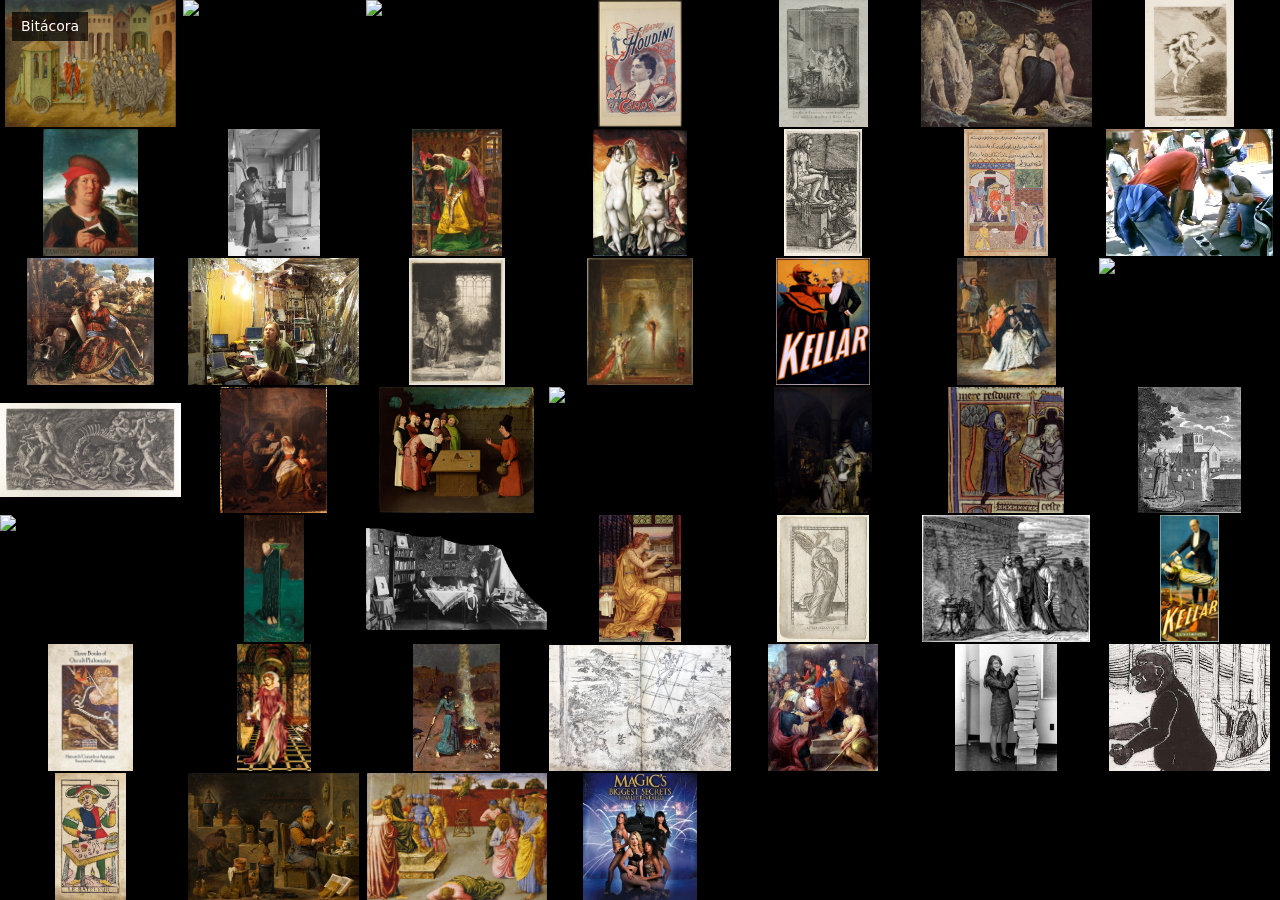
==== commit cfc06279: "añadida imagen de Remedios Varo, El juglar (El mago) Co-Authored-By: Claude Opus 5.5 <noreply@anthro" ====
--- a/index.html
+++ b/index.html
@@ -8,51 +8,52 @@
 <body>
   <a class="journal-link" href="bitacora.html">Bitácora</a>
   <div class="mosaic" id="mosaic">
+    <img src="imagenes/varo.png" alt="Remedios Varo, El juglar (El mago) [The Juggler (The Magician)], 1956. Óleo e incrustaciones de nácar sobre tabla (91 × 122 cm), The Museum of Modern Art (MoMA), Nueva York (n.º 736.2018, donación de Joan H. Tisch, por intercambio). Expuesta por primera vez en la muestra individual de Varo en la Galería Diana de Ciudad de México en 1956. En una plaza de arquitectura metafísica, un mago de sombrero cónico y capa roja despliega sus prodigios —esferas luminosas que flotan en el aire, polvo centelleante, frascos y amuletos— desde un carromato ambulante del que asoman un león, un búho, una cabra, palomas y una figura femenina en la ventana. Frente a él, una multitud de personajes idénticos, envueltos en una misma tela gris que los une como un solo cuerpo, contempla el espectáculo: una alegoría surrealista del ilusionista como figura que fascina y manipula a una masa uniforme y pasiva. https://www.moma.org/collection/works/291307">
+    <img src="buscador-magos/magos-img/76-mago-the-deities-demogorgon-in-the-cave-of-eternity-hendrick-goltzius-dutch-15581617.jpg" alt="Hendrick Goltzius (Dutch, 1558–1617), The Deities: Demogorgon in the Cave of Eternity, 1588–90. chiaroscuro woodcut. Cleveland Museum of Art, registro 1952.204. Dominio público (CC0 1.0), consultado el 13-10-2026. Not all witches were women; men also performed magic. Unlike the destructive and sexualized stereotypes of female witches, male magicians were likened to the philosophers, alchemists, or heroic scientists of the Renaissance. In Goltzius&#x27;s print, which was so popular it was reprinted as late as the 19th century, the central male figure is Demogorgon, the omnipotent father of all gods. Although Demogorgon was feared as the &quot;Demon-gorgon,&quot; a terror who could unleash his primordial power, Goltzius portrays the god as a wizened and magical force who uses his power to give form to the world. https://clevelandart.org/art/1952.204">
+    <img src="buscador-magos/magos-img/83-mago-illustrations-for-faust-mephistopheles-visits-faust-eugene-delacroix-french-17981863.jpg" alt="Eugène Delacroix, Méphistophélés visits Faust, litografía de 1828 para la edición francesa de Faust traducida por Albert Stapfer y publicada por Ch. Motte. Mephistopheles visita a Faust en su estudio, donde el erudito rodeado de libros escucha al ser demoníaco que cambiará el rumbo de su vida. Cleveland Museum of Art, registro 1933.145.6. CC0. https://clevelandart.org/art/1933.145.6">
+    <img src="buscador-magos/magos-img/20-mago-siglo-xx-houdini-king-of-cards.jpg" alt="The Strobridge Lithographing Co., Harry Houdini, King of Cards, ca. 1900. Cartel litográfico en color, Library of Congress, Prints and Photographs Division, Washington, D.C. (LCCN 2014636910). Histórico cartel publicitario que documenta la primera etapa profesional de Harry Houdini (Erik Weisz, 1874–1926) como prodigioso prestidigitador e ilusionista antes de sus legendarias fugas: retratado de frac con mirada penetrante mientras despliega abanicos de cartas y naipes flotantes en plena época del vodevil americano de comienzos del siglo XX. https://www.loc.gov/item/2014636910/">
+    <img src="buscador-magos/magos-img/91-mago-in-the-grotto-of-merlin-the-magician-nicolas-delaunay-french-17391792.jpg" alt="Nicolas Delaunay, In the Grotto of Merlin, the Magician, grabado y aguafuerte de 1771 según un diseño de Jean-Michel Moreau le Jeune. La inscripción remite al canto III de Orlando furioso: Bradamante visita la gruta y tumba de Merlin, donde recibe una profecía sobre sus descendientes y la casa de Este. Cleveland Museum of Art, registro 1941.133, CC0. https://clevelandart.org/art/1941.133">
+    <img src="buscador-magos/magos-img/32-mago-visionario-hecate-william-blake.jpg" alt="William Blake, La x|noche de la alegría de Enitharmon (anteriormente conocida como Hécate o La triple hechicera), 1795. Estampa en color con tinta y acuarela sobre papel (43,9 × 58,1 cm), Tate Britain, Londres (Catálogo: N05056). Visión mística y mitológica del romanticismo visionario británico: la triple diosa de la magia, Hécate, aparece sentada junto a las criaturas de la noche (búho, murciélago y asno fantástico) con la mano apoyada en un libro de encantamientos prohibidos. https://www.tate.org.uk/art/artworks/blake-the-night-of-enitharmons-joy-formerly-called-hecate-n05056">
+    <img src="buscador-magos/magos-img/34-mago-siglo-xviii-linda-maestra-goya.jpg" alt="Francisco de Goya y Lucientes, ¡Linda maestra! (Los Caprichos, estampa n.º 68), 1799. Aguafuerte, aguatinta bruñida y punta seca sobre papel (21,8 × 15,2 cm), Museo Nacional del Prado, Madrid (G02156). Estampa emblemática de la serie de Los Caprichos: una vieja hechicera adiestra a su joven discípula en el arte de volar sobre una escoba en la oscuridad de la noche, acompañada por el búho de la sabiduría oscura, en una sátira implacable contra la enseñanza de las falsas artes mágicas. https://www.museodelprado.es/coleccion/obra-de-arte/linda-maestra/3421d09e-a0e2-4912-9c90-0f2b31be5d91">
+    <img src="buscador-magos/magos-img/38-mago-renacimiento-retrato-paracelso.jpg" alt="Seguidor de Quentin Matsys, Retrato de Philippus Theophrastus Paracelsus, ca. 1540. Óleo sobre tabla (72 × 54 cm), Musée du Louvre, París (Inv. 1976). Retrato de Theophrastus von Hohenheim, conocido como Paracelso (1493–1541), revolucionario médico, botánico, alquimista y astrólogo suizo que reformuló la medicina a partir de la filosofía hermética, la doctrina de las signaturas y la transmutación mineral. https://collections.louvre.fr/ark:/53355/cl010065005">
+    <img src="imagenes/juandowney.jpg" alt="Juan Downey Juan Downey in his studio on East 20th Street. (Courtesy Bermudez) https://observer.com/2012/04/artist-as-explorer-with-video-camera-juan-downey-the-invisible-architect-at-the-bronx-museum/">
+    <img src="buscador-magos/magos-img/43-mago-prerrafaelismo-morgan-le-fay-sandys.jpg" alt="Frederick Sandys (Anthony Frederick Augustus Sandys), Morgan le Fay, 1864. Óleo sobre tabla (61,8 × 44,4 cm), Birmingham Museum and Art Gallery, Birmingham, Reino Unido (Accession: 1925P104). Pintura prerrafaelita que retrata a la hechicera artúrica Morgana: iluminada por el fuego ritual de su trípode mágico y ataviada con una piel de leopardo, vierte encantamientos sobre una capa tejida para su hermano, el rey Arturo, mientras consulta tablillas y pergaminos de brujería. https://www.birminghammuseums.org.uk/explore-art/items/1925P104/morgan-le-fay">
+    <img src="buscador-magos/magos-img/26-mago-renacimiento-brujas-unguento-baldung-grien.jpg" alt="Hans Baldung Grien, Dos brujas preparando un ungüento mágico (Zwei Hexen), 1523. Óleo sobre tabla (65,4 × 46 cm), Museum Städel, Fráncfort del Meno. Expresión del Renacimiento alemán sobre la hechicería y las artes mágicas rituales: dos hechiceras desnudas preparan un filtro en una redoma humeante de la que emergen vapores y espíritus, acompañadas por un macho cabrío y un gato sobre un paisaje tormentoso. https://sammlung.staedelmuseum.de/en/work/two-witches">
+    <img src="buscador-magos/magos-img/92-mago-the-roman-courtesan-or-the-revenge-of-the-sorcerer-virgil-albrecht-altdorfer-german-c.jpg" alt="Albrecht Altdorfer (German, c. 1480–1538), The Roman Courtesan or The Revenge of the Sorcerer Virgil, 1520–1526. engraving. Cleveland Museum of Art, registro 1946.391. Dominio público (CC0 1.0), consultado el 13-10-2026. Representa una leyenda medieval sobre el poeta Virgilio (visto en la tradición como un mago), en la que una cortesana de Roma lo humilla dejándolo colgado en una cesta, y él se venga haciendo que todo el fuego de la ciudad se apague, de modo que los ciudadanos deben acudir a encender sus antorchas de una manera peculiar desde ella. https://clevelandart.org/art/1946.391">
+    <img src="buscador-magos/magos-img/87-mago-the-magician-disguised-as-a-brahman-visits-the-king-of-babylon-from-a-tuti-nama-tales.jpg" alt="Artista desconocido, The magician, disguised as a Brahman, visits the king of Babylon, miniatura del Tuti-nama realizada en la corte mogola de Akbar hacia 1560. El rey sentado en el trono recibe al mago disfrazado de brahmán y a una mujer que, según el relato, es el brahmán transformado; accede a alojarla en su harén. El Cleveland Museum of Art plantea que el rey podría representar a Akbar, aunque la identificación no está resuelta. Registro 1962.279.232.b, CC0. https://clevelandart.org/art/1962.279.232.b">
+    <img src="imagenes/pepito.jpg" alt="pepito paga doble">
+    <img src="buscador-magos/magos-img/12-mago-renacimiento-maga-melissa-dosso-dossi.jpg" alt="Dosso Dossi (Giovanni di Niccolò de Lutero), Melissa (o Circe), ca. 1518–1531. Óleo sobre lienzo (176 × 174 cm), Galleria Borghese, Roma (Inv. 217). Pintura cumbre del Renacimiento ferrarense inspirada en el Orlando Furioso de Ludovico Ariosto: representa a la maga benevolente Melissa sentada dentro de un círculo mágico de protección decorado con símbolos astrológicos y cabalísticos. Con una antorcha encendida en la mano y una tablilla de conjuros a sus pies, disuelve los encantamientos de la hechicera Alcina para restituir a los caballeros petrificados o convertidos en árboles a su forma humana original. https://collezionegalleriaborghese.it/opere/melissa">
+    <img src="imagenes/gottfrid.webp" alt="Gottfrid Svartholm, one of the co-founders of the pirate bay website, at his work station">
+    <img src="buscador-magos/magos-img/05-mago-barroco-fausto-rembrandt.jpg" alt="Rembrandt van Rijn, Un erudito en su estudio contemplando un disco mágico (conocido tradicionalmente como Fausto), ca. 1652. Aguafuerte, punta seca y buril, The Metropolitan Museum of Art, Nueva York (Accession Number: 23.31.21) / Rijksmuseum, Ámsterdam. Una de las cumbres del grabado barroco: un sabio, alquimista y ocultista se pone de pie junto a su mesa de trabajo al irrumpir en su aposento una misteriosa aparición luminosa en forma de disco con un anagrama cabalístico radiante en la ventana, sintetizando el mito fáustico y la búsqueda de la sabiduría esotérica universal. https://www.metmuseum.org/art/collection/search/387498">
+    <img src="buscador-magos/magos-img/45-mago-simbolismo-aparicion-gustave-moreau.jpg" alt="Gustave Moreau, La aparición (L&#x27;Apparition), 1876. Óleo sobre lienzo (142 × 103 cm), Musée Gustave Moreau, París / Fogg Art Museum, Harvard University. Arquetipo del simbolismo decadente del siglo XIX: en un palacio oriental profusamente ornamentado con arquitectura mágica y columnas arcanas, Salomé danza semidesnuda ante la visión luminosa y espectral de la cabeza flotante de Juan el Bautista, irradiando halos sobrenaturales en una atmósfera de misticismo hierático. https://collections.louvre.fr/ark:/53355/cl010065261">
+    <img src="buscador-magos/magos-img/47-mago-siglo-xix-kellar-toasts-the-devil.jpg" alt="The Strobridge Lithographing Co., Harry Kellar brinda con el diablo (Harry Kellar toasts the Devil), ca. 1899. Cartel litográfico en color (76 × 101 cm), Library of Congress, Prints and Photographs Division, Washington, D.C. (LCCN 2014636906). Icónico cartel de vodevil victoriano tardío: Harry Kellar, con copa en mano y sonrisa enigmática, intercambia un brindis con un diablo mefistofélico rojo sentado frente a él, sintetizando la fascinación del público de finales del siglo XIX por la ilusión y los espíritus traviesos del escenario. https://www.loc.gov/item/2014636906/">
+    <img src="buscador-magos/magos-img/31-mago-ilustracion-el-charlatan-pietro-longhi.jpg" alt="Pietro Longhi, El charlatán (Il Ciarlatano), 1757. Óleo sobre lienzo (62 × 50 cm), Ca&#x27; Rezzonico, Museo del Settecento Veneziano, Venecia. Documento pictórico del siglo XVIII veneciano que muestra la figura popular del embaucador y mago de plaza pública: subido a un estrado con máscara y capa, realiza pases de manos y ofrece remedios prodigiosos ante caballeros y damas con la tradicional _bauta_ veneciana. https://carezzonico.visitmuve.it/">
+    <img src="imagenes/mago.jpg" alt="Carta del tarot Rider-Waite con el número romano I." class="featured">
+    <img src="imagenes/russolo.png" alt="Instrumentos experimentales de ruido construidos por Luigi Russolo para El arte de los ruidos, de 1913; una colección de máquinas sonoras concebidas para producir nuevos sonidos.">
+    <img src="buscador-magos/magos-img/13-mago-renacimiento-lo-stregozzo-agostino-veneziano.jpg" alt="Agostino Veneziano (Agostino dei Musi, según Rafael o Giulio Romano), Lo Stregozzo (La procesión de la bruja y los magos nigromantes), ca. 1515–1525. Grabado al buril sobre papel verjurado, The Metropolitan Museum of Art, Nueva York (Accession Number: 49.97.108) / British Museum, Londres. Obra fundamental de la gráfica renacentista italiana sobre magia oscura y nigromancia: una hechicera monta sobre el esqueleto monstruoso de un animal fantástico mientras hechiceros y asistentes desnudos conducen la procesión ceremonial entre cañaverales con antorchas, cuernos y huesos rituales en medio de la noche. https://www.metmuseum.org/art/collection/search/338274">
+    <img src="buscador-magos/magos-img/29-mago-barroco-laboratorio-alquimista-jan-steen.jpg" alt="Jan Steen, El alquimista o la familia del astrólogo, 1668. Óleo sobre lienzo (73 × 58,5 cm), Ca&#x27; Rezzonico, Venecia / Wallace Collection, Londres. Escena barroca holandesa que retrata con ironía y dramatismo el costo existencial de las artes ocultas: un mago-alquimista continúa absorto ante sus matraces y reactivos mientras su ayudante lee un grimorio y su familia lamenta la ruina económica causada por sus experimentos. https://carezzonico.visitmuve.it/">
+    <img src="buscador-magos/magos-img/03-mago-renacimiento-el-prestidigitador-bosch.jpg" alt="Hieronymus Bosch (El Bosco) o seguidor, El prestidigitador (L&#x27;Escamoteur / The Conjurer), ca. 1496–1502. Óleo sobre tabla, Musée municipal de Saint-Germain-en-Laye, Francia. Obra emblemática del Renacimiento flamenco que retrata el ilusionismo profano y callejero: un prestidigitador realiza el truco de manos con cubiletes y bolitas ante la muchedumbre asombrada, mientras un cómplice aprovecha la distracción del público para sustraer la bolsa de monedas a un espectador embelesado. https://commons.wikimedia.org/wiki/File:Hieronymus_Bosch_(follower)_-_The_Conjurer_(Mus%C3%A9e_Saint-Germain-en-Laye).jpg">
+    <img src="buscador-magos/magos-img/16-mago-ilustracion-el-alquimista-wright-of-derby.jpg" alt="Joseph Wright of Derby, El alquimista en busca de la piedra filosofal descubre el fósforo (The Alchymist, In Search of the Philosopher&#x27;s Stone), 1771. Óleo sobre lienzo (127 × 101,6 cm), Derby Museum and Art Gallery, Derby, Reino Unido. Obra maestra del claroscuro en plena Ilustración que capta la encrucijada histórica entre el misticismo arcano del mago-alquimista y los albores de la química moderna: en su laboratorio gótico abovedado, el anciano adepto cae de rodillas asombrado al ver cómo su retorta destila una sustancia incandescente que emite una luz sobrenatural y pura. https://www.derbymuseums.org/collection/item/the-alchymist-in-search-of-the-philosophers-stone-1771">
+    <img src="buscador-magos/magos-img/02-mago-medieval-merlin-blaise.jpg" alt="Merlín dictando sus profecías a su escriba Blaise, ca. 1300. Miniatura medieval en témpera y pan de oro sobre pergamino, perteneciente al manuscrito en prosa del Roman de Merlin / Lancelot-Graal (Français 95, folio 113v), Bibliothèque nationale de France (BnF), París. El sabio y hechicero legendario Merlín, figura cumbre de la tradición artúrica y de la magia en la Edad Media, aparece como profeta y consejero dictando las crónicas secretas y revelaciones arcanas a su maestro, el ermitaño Blaise. https://gallica.bnf.fr/ark:/12148/btv1b10022284t">
     <img src="buscador-magos/magos-img/14-mago-magia-ritual-john-dee-edward-kelley.jpg" alt="Ebenezer Sibly (diseño) y grabador anónimo, John Dee y Edward Kelley en el círculo mágico de nigromancia, 1784. Grabado calcográfico publicado en A New and Complete Illustration of the Celestial Science of Astrology, Londres (Bodleian Library / Wellcome Collection). Ilustra una de las leyendas más célebres de la magia ritual isabelina del siglo XVI: el matemático, cosmógrafo y astrólogo real de Isabel I, el Dr. John Dee, junto a su médium y alquimista Edward Kelley, pertrechados con grimorios, vara mágica y antorcha en el interior de un círculo consagrado con nombres divinos para conjurar la aparición de un espíritu en el cementerio de Walton-le-Dale. https://wellcomecollection.org/works/m5fswcxj">
-    <img src="buscador-magos/magos-img/94-mago-astrology-from-the-tarocchi-series-c-liberal-arts-29-master-of-the-e-series-tarocchi.jpg" alt="Master of the E-Series Tarocchi (Italian, active 1460s), Astrology (from the Tarocchi, series C: Liberal Arts, #29), before 1467. engraving, hand-colored with gold. Cleveland Museum of Art, registro 1924.432.29. Dominio público (CC0 1.0), consultado el 13-10-2026. Here, Astrologia (Astrology) is personified as a winged and full-length female figure, in profile and turned to right. She holds a staff in her right hand, while a starry sphere hovers at the upper right. Astrology teaches the knowledge of the course, movements, and conjunctions of heavens and stars. https://clevelandart.org/art/1924.432.29">
-    <img src="buscador-magos/magos-img/34-mago-siglo-xviii-linda-maestra-goya.jpg" alt="Francisco de Goya y Lucientes, ¡Linda maestra! (Los Caprichos, estampa n.º 68), 1799. Aguafuerte, aguatinta bruñida y punta seca sobre papel (21,8 × 15,2 cm), Museo Nacional del Prado, Madrid (G02156). Estampa emblemática de la serie de Los Caprichos: una vieja hechicera adiestra a su joven discípula en el arte de volar sobre una escoba en la oscuridad de la noche, acompañada por el búho de la sabiduría oscura, en una sátira implacable contra la enseñanza de las falsas artes mágicas. https://www.museodelprado.es/coleccion/obra-de-arte/linda-maestra/3421d09e-a0e2-4912-9c90-0f2b31be5d91">
-    <img src="buscador-magos/magos-img/32-mago-visionario-hecate-william-blake.jpg" alt="William Blake, La x|noche de la alegría de Enitharmon (anteriormente conocida como Hécate o La triple hechicera), 1795. Estampa en color con tinta y acuarela sobre papel (43,9 × 58,1 cm), Tate Britain, Londres (Catálogo: N05056). Visión mística y mitológica del romanticismo visionario británico: la triple diosa de la magia, Hécate, aparece sentada junto a las criaturas de la noche (búho, murciélago y asno fantástico) con la mano apoyada en un libro de encantamientos prohibidos. https://www.tate.org.uk/art/artworks/blake-the-night-of-enitharmons-joy-formerly-called-hecate-n05056">
-    <img src="imagenes/pepito.jpg" alt="pepito paga doble">
     <img src="imagenes/faraday.jpg" alt="Michael Faraday realiza una demostración ante un público numeroso en una sala de conferencias victoriana.">
-    <img src="buscador-magos/magos-img/09-mago-siglo-xx-levitacion-kellar.jpg" alt="Harry Kellar, Kellar: The Levitation of Princess Karnac, 1900. Cartel litográfico en color impreso por The Strobridge Lithographing Co., Cincinnati &amp; New York. Library of Congress, Prints and Photographs Division, Washington, D.C. (LCCN 2014636900). Gran cartel publicitario de comienzos del siglo XX que promocionaba la célebre ilusión de levitación escénica desarrollada por Harry Kellar, decano de los magos estadounidenses en la Belle Époque, rodeado de demonios susurrantes en un ambiente de ilusionismo teatral a gran escala. https://www.loc.gov/item/2014636900/">
-    <img src="imagenes/gandalf.jpg" alt="A drawing of Gandalf resisting the Trolls, as described in The Hobbit, by J.R.R. Tolkien. https://en.wikipedia.org/wiki/File:Gandalf_from_The_Trolls_are_Turned_to_Stone_-_J.R.R_Tolkien.jpg">
-    <img src="buscador-magos/magos-img/02-mago-medieval-merlin-blaise.jpg" alt="Merlín dictando sus profecías a su escriba Blaise, ca. 1300. Miniatura medieval en témpera y pan de oro sobre pergamino, perteneciente al manuscrito en prosa del Roman de Merlin / Lancelot-Graal (Français 95, folio 113v), Bibliothèque nationale de France (BnF), París. El sabio y hechicero legendario Merlín, figura cumbre de la tradición artúrica y de la magia en la Edad Media, aparece como profeta y consejero dictando las crónicas secretas y revelaciones arcanas a su maestro, el ermitaño Blaise. https://gallica.bnf.fr/ark:/12148/btv1b10022284t">
-    <img src="buscador-magos/magos-img/25-mago-medieval-caida-simon-mago-benozzo-gozzoli.jpg" alt="Benozzo Gozzoli, La caída de Simón el Mago (The Fall of Simon Magus), 1461–1462. Temple y oro sobre tabla de álamo (24 × 35,5 cm), Royal Collection Trust, Reino Unido (RCIN 403372). Tabla de la predela del retablo de la Compañía de la Purificación de Florencia: narra el enfrentamiento legendario en Roma entre los apóstoles Pedro y Pablo y el mago samaritano Simón el Mago, quien intentó demostrar su poder sobrenatural elevándose por los aires con ayuda de demonios antes de precipitarse al vacío ante el emperador Nerón. https://www.rct.uk/collection/403372/the-fall-of-simon-magus">
-    <img src="buscador-magos/magos-img/43-mago-prerrafaelismo-morgan-le-fay-sandys.jpg" alt="Frederick Sandys (Anthony Frederick Augustus Sandys), Morgan le Fay, 1864. Óleo sobre tabla (61,8 × 44,4 cm), Birmingham Museum and Art Gallery, Birmingham, Reino Unido (Accession: 1925P104). Pintura prerrafaelita que retrata a la hechicera artúrica Morgana: iluminada por el fuego ritual de su trípode mágico y ataviada con una piel de leopardo, vierte encantamientos sobre una capa tejida para su hermano, el rey Arturo, mientras consulta tablillas y pergaminos de brujería. https://www.birminghammuseums.org.uk/explore-art/items/1925P104/morgan-le-fay">
-    <img src="buscador-magos/magos-img/45-mago-simbolismo-aparicion-gustave-moreau.jpg" alt="Gustave Moreau, La aparición (L&#x27;Apparition), 1876. Óleo sobre lienzo (142 × 103 cm), Musée Gustave Moreau, París / Fogg Art Museum, Harvard University. Arquetipo del simbolismo decadente del siglo XIX: en un palacio oriental profusamente ornamentado con arquitectura mágica y columnas arcanas, Salomé danza semidesnuda ante la visión luminosa y espectral de la cabeza flotante de Juan el Bautista, irradiando halos sobrenaturales en una atmósfera de misticismo hierático. https://collections.louvre.fr/ark:/53355/cl010065261">
-    <img src="buscador-magos/magos-img/83-mago-illustrations-for-faust-mephistopheles-visits-faust-eugene-delacroix-french-17981863.jpg" alt="Eugène Delacroix, Méphistophélés visits Faust, litografía de 1828 para la edición francesa de Faust traducida por Albert Stapfer y publicada por Ch. Motte. Mephistopheles visita a Faust en su estudio, donde el erudito rodeado de libros escucha al ser demoníaco que cambiará el rumbo de su vida. Cleveland Museum of Art, registro 1933.145.6. CC0. https://clevelandart.org/art/1933.145.6">
-    <img src="buscador-magos/magos-img/47-mago-siglo-xix-kellar-toasts-the-devil.jpg" alt="The Strobridge Lithographing Co., Harry Kellar brinda con el diablo (Harry Kellar toasts the Devil), ca. 1899. Cartel litográfico en color (76 × 101 cm), Library of Congress, Prints and Photographs Division, Washington, D.C. (LCCN 2014636906). Icónico cartel de vodevil victoriano tardío: Harry Kellar, con copa en mano y sonrisa enigmática, intercambia un brindis con un diablo mefistofélico rojo sentado frente a él, sintetizando la fascinación del público de finales del siglo XIX por la ilusión y los espíritus traviesos del escenario. https://www.loc.gov/item/2014636906/">
-    <img src="buscador-magos/magos-img/91-mago-in-the-grotto-of-merlin-the-magician-nicolas-delaunay-french-17391792.jpg" alt="Nicolas Delaunay, In the Grotto of Merlin, the Magician, grabado y aguafuerte de 1771 según un diseño de Jean-Michel Moreau le Jeune. La inscripción remite al canto III de Orlando furioso: Bradamante visita la gruta y tumba de Merlin, donde recibe una profecía sobre sus descendientes y la casa de Este. Cleveland Museum of Art, registro 1941.133, CC0. https://clevelandart.org/art/1941.133">
-    <img src="imagenes/simon-mago.jpg" alt="Peter&#x27;s conflict with Simon Magus by Avanzino Nucci, 1620. Simon is on the right, wearing black. En el texto cristiano apócrifo de los Hechos de Pedro se narra una de las fantasiosas leyendas más conocidas acerca de Simón el Mago. Allí se dice que Simón exhibía sus poderes mágicos en Roma, volando ante el emperador romano Nerón en el Foro Romano; para probar su condición divina, los apóstoles Pedro y Pablo rogaron a Dios que detuviese su vuelo: Simón paró en seco y cayó a tierra, donde fue apedreado.">
-    <img src="imagenes/mago.jpg" alt="Carta del tarot Rider-Waite con el número romano I." class="featured">
-    <img src="imagenes/programadora.avif" alt="Margaret Hamilton junto al software de navegación que ella y su equipo MIT produjeron para el Programa Apolo.  https://es.wikipedia.org/wiki/Archivo:Margaret_Hamilton_-_restoration.jpg">
-    <img src="buscador-magos/magos-img/26-mago-renacimiento-brujas-unguento-baldung-grien.jpg" alt="Hans Baldung Grien, Dos brujas preparando un ungüento mágico (Zwei Hexen), 1523. Óleo sobre tabla (65,4 × 46 cm), Museum Städel, Fráncfort del Meno. Expresión del Renacimiento alemán sobre la hechicería y las artes mágicas rituales: dos hechiceras desnudas preparan un filtro en una redoma humeante de la que emergen vapores y espíritus, acompañadas por un macho cabrío y un gato sobre un paisaje tormentoso. https://sammlung.staedelmuseum.de/en/work/two-witches">
-    <img src="imagenes/heron.png" alt="Louis Figuier (1819–1894). Héron fait l’expérience de l’éolipyle devant les savants de l’École d’Alexandrie. Source Figuier - Les Merveilles de la science, 1867 - 1891, Tome 1.djvu https://commons.wikimedia.org/wiki/File:T1-_d011-_Fig._3_-_H%C3%A9ron_exp%C3%A9rimente_l_%C3%A9olipyle.png">
     <img src="buscador-magos/magos-img/42-mago-simbolismo-circe-invidiosa-waterhouse.jpg" alt="John William Waterhouse, Circe Invidiosa (Circe envenenando el mar), 1892. Óleo sobre lienzo (180,7 × 87,4 cm), Art Gallery of South Australia, Adelaida (Gift of Miss Sarah Elizabeth Roach). Representación de la metamorfosis mítica narrada por Ovidio: la maga Circe, movida por los celos hacia la ninfa Escila, camina sobre las aguas marinas mientras vierte un veneno de color verde intenso en la corriente que transformará a su rival en un monstruo marino aterrador. https://www.agsa.sa.gov.au/collection-publications/collection/works/circe-invidiosa/">
     <img src="imagenes/berg-hoeg.webp" alt="Marie Høeg and Bolette Berg in their home, ca. 1895–1903. For many years, Berg and Høeg ran a successful studio in the naval port of Horten, selling photographs to tourists and travelers, before moving the business to Oslo (then Kristiania) and expanding their remit, publishing postcards, magazines, and reproductions of fine art. When not posing or photographing, they organized on behalf of women. https://publicdomainreview.org/collection/berg-and-hoeg/">
+    <img src="buscador-magos/magos-img/44-mago-prerrafaelismo-pocion-amor-de-morgan.jpg" alt="Evelyn De Morgan, La poción de amor (The Love Potion), 1903. Óleo sobre lienzo (104,1 × 52,1 cm), The De Morgan Centre / Wightwick Manor (National Trust), Reino Unido. Pintura simbolista victoriana que muestra a una hechicera y sabia con túnica dorada mezclando un filtro amoroso en un matraz de vidrio, rodeada de libros de invocación y un gato negro familiar a sus pies, mientras a través de la ventana se divisan caballeros que acuden al castillo. https://www.demorgan.org.uk/collection/the-love-potion/">
+    <img src="buscador-magos/magos-img/94-mago-astrology-from-the-tarocchi-series-c-liberal-arts-29-master-of-the-e-series-tarocchi.jpg" alt="Master of the E-Series Tarocchi (Italian, active 1460s), Astrology (from the Tarocchi, series C: Liberal Arts, #29), before 1467. engraving, hand-colored with gold. Cleveland Museum of Art, registro 1924.432.29. Dominio público (CC0 1.0), consultado el 13-10-2026. Here, Astrologia (Astrology) is personified as a winged and full-length female figure, in profile and turned to right. She holds a staff in her right hand, while a starry sphere hovers at the upper right. Astrology teaches the knowledge of the course, movements, and conjunctions of heavens and stars. https://clevelandart.org/art/1924.432.29">
+    <img src="imagenes/heron.png" alt="Louis Figuier (1819–1894). Héron fait l’expérience de l’éolipyle devant les savants de l’École d’Alexandrie. Source Figuier - Les Merveilles de la science, 1867 - 1891, Tome 1.djvu https://commons.wikimedia.org/wiki/File:T1-_d011-_Fig._3_-_H%C3%A9ron_exp%C3%A9rimente_l_%C3%A9olipyle.png">
+    <img src="buscador-magos/magos-img/09-mago-siglo-xx-levitacion-kellar.jpg" alt="Harry Kellar, Kellar: The Levitation of Princess Karnac, 1900. Cartel litográfico en color impreso por The Strobridge Lithographing Co., Cincinnati &amp; New York. Library of Congress, Prints and Photographs Division, Washington, D.C. (LCCN 2014636900). Gran cartel publicitario de comienzos del siglo XX que promocionaba la célebre ilusión de levitación escénica desarrollada por Harry Kellar, decano de los magos estadounidenses en la Belle Époque, rodeado de demonios susurrantes en un ambiente de ilusionismo teatral a gran escala. https://www.loc.gov/item/2014636900/">
+    <img src="imagenes/cornelius.jpg" alt="Three Books of Occult Philosophy (1533), Heinrich Cornelius Agrippa. Los tres libros de filosofía oculta es una enciclopedia de magia renacentista dividida en tres niveles: la magia natural (elementos, plantas, piedras), la celeste (astrología y números) y la ceremonial (ángeles y cábala cristiana). Sintetiza el hermetismo y el neoplatonismo, y es clave para entender la historia del esoterismo occidental. La portada es el cuadro &quot;Ein Sterbender empfielt seine Seele Gott&quot; (el alma moribunda se encomienda a Dios) de Maestro de Heiligenkreuz https://an.wikipedia.org/wiki/Imachen:Meister_von_Heiligenkreuz_001.jpg">
+    <img src="buscador-magos/magos-img/18-mago-simbolismo-maga-medea-evelyn-de-morgan.jpg" alt="Evelyn De Morgan (nacida Evelyn Pickering), Medea, 1889. Óleo sobre lienzo (148 × 89 cm), Williamson Art Gallery and Museum, Birkenhead, Reino Unido. Destacada obra del simbolismo y prerrafaelismo victoriano tardío que aborda el mito clásico de la hechicera Medea: la princesa de Cólquida y sacerdotisa de Hécate aparece en los aposentos palaciegos vestida con túnica rosa y manto carmesí, sosteniendo en su mano un frasco de vidrio con una poción venenosa brillante mientras reflexiona sobre su trágico destino de magia, amor y venganza. https://victorianweb.org/painting/demorgan/paintings/11.html">
+    <img src="buscador-magos/magos-img/07-mago-siglo-xix-circulo-magico-waterhouse.jpg" alt="John William Waterhouse, El círculo mágico (The Magic Circle), 1886. Óleo sobre lienzo (183 × 127 cm), Tate Britain, Londres (Número de catálogo: N01572). Obra maestra del simbolismo y prerrafaelismo tardío del siglo XIX: una hechicera traza en la arena un círculo protector con su varita ardiente mientras sostiene una hoz lunar y cocina un brebaje en un caldero humeante bajo el vuelo de cuervos, evocando la fascinación romántica por la brujería ceremonial y los mitos clásicos. https://www.tate.org.uk/art/artworks/waterhouse-the-magic-circle-n01572">
+    <img src="imagenes/kite-flying-00068.webp" alt="Katsushika Hokusai&#x27;s illustration of Tomowaka, son of Minamoto no Tametomo, escaping exile aboard a giant kite, from Kyokutei Bakin&#x27;s Chinsetsu Yumiharizuki (Strange Tales of the Crescent Moon), second part, vol. 3, ca. 1808–1809. In Takizawa Bakin’s sixty-eight-chapter serial novel, Chinsetsu Yumiharizuki (Strange Tales of the Crescent Moon, 1807–1811) — richly illustrated by Hokusai — the exiled samurai Minamoto no Tametomo sends his son Tomowaka back to the mainland on a giant kite, in order to become the adopted heir to a samurai leader. Other Japanese annals tell of archers mounted to kites who fire down upon their enemies, and of the bandit Ishikawa Goemon riding a kite to infiltrate Nayoga Castle. https://publicdomainreview.org/collection/art-of-kite-flying/">
+    <img src="imagenes/simon-mago.jpg" alt="Peter&#x27;s conflict with Simon Magus by Avanzino Nucci, 1620. Simon is on the right, wearing black. En el texto cristiano apócrifo de los Hechos de Pedro se narra una de las fantasiosas leyendas más conocidas acerca de Simón el Mago. Allí se dice que Simón exhibía sus poderes mágicos en Roma, volando ante el emperador romano Nerón en el Foro Romano; para probar su condición divina, los apóstoles Pedro y Pablo rogaron a Dios que detuviese su vuelo: Simón paró en seco y cayó a tierra, donde fue apedreado.">
+    <img src="imagenes/programadora.avif" alt="Margaret Hamilton junto al software de navegación que ella y su equipo MIT produjeron para el Programa Apolo.  https://es.wikipedia.org/wiki/Archivo:Margaret_Hamilton_-_restoration.jpg">
+    <img src="imagenes/gandalf.jpg" alt="A drawing of Gandalf resisting the Trolls, as described in The Hobbit, by J.R.R. Tolkien. https://en.wikipedia.org/wiki/File:Gandalf_from_The_Trolls_are_Turned_to_Stone_-_J.R.R_Tolkien.jpg">
     <img src="buscador-magos/magos-img/15-mago-tarot-marsella-le-bateleur-conver.jpg" alt="Nicolas Conver, Le Bateleur (El Mago / Prestidigitador, Arcano Mayor I del Tarot de Marsella), 1760. Xilografía iluminada con plantilla a mano, Bibliothèque nationale de France (BnF), Département des Estampes et de la photographie, París. El arquetipo fundacional del mago en la tradición cartomántica europea premoderna: un juglar y prestidigitador callejero ataviado con sombrero en forma de lemniscata infinita sostiene una varita mágica ante su mesa de tres patas, donde despliega los implementos clásicos del ilusionismo popular y los cuatro palos esotéricos (dados, monedas, copas y cuchillo). https://gallica.bnf.fr/ark:/12148/btv1b10537494x">
-    <img src="imagenes/gottfrid.webp" alt="Gottfrid Svartholm, one of the co-founders of the pirate bay website, at his work station">
-    <img src="buscador-magos/magos-img/31-mago-ilustracion-el-charlatan-pietro-longhi.jpg" alt="Pietro Longhi, El charlatán (Il Ciarlatano), 1757. Óleo sobre lienzo (62 × 50 cm), Ca&#x27; Rezzonico, Museo del Settecento Veneziano, Venecia. Documento pictórico del siglo XVIII veneciano que muestra la figura popular del embaucador y mago de plaza pública: subido a un estrado con máscara y capa, realiza pases de manos y ofrece remedios prodigiosos ante caballeros y damas con la tradicional _bauta_ veneciana. https://carezzonico.visitmuve.it/">
+    <img src="buscador-magos/magos-img/28-mago-barroco-el-alquimista-david-teniers.jpg" alt="David Teniers el Joven, El alquimista en su laboratorio, ca. 1650. Óleo sobre lienzo (71 × 89 cm), Mauritshuis, La Haya (Inv. 261). Pintura representativa de la Edad de Oro holandesa y flamenca que plasma la figura del alquimista-filósofo trabajando con fuelles, alambiques, crisoles y gruesos volúmenes manuscritos en la búsqueda incesante de la transmutación de los metales. https://www.mauritshuis.nl/en/our-collection/artworks/261-the-alchemist/">
+    <img src="buscador-magos/magos-img/25-mago-medieval-caida-simon-mago-benozzo-gozzoli.jpg" alt="Benozzo Gozzoli, La caída de Simón el Mago (The Fall of Simon Magus), 1461–1462. Temple y oro sobre tabla de álamo (24 × 35,5 cm), Royal Collection Trust, Reino Unido (RCIN 403372). Tabla de la predela del retablo de la Compañía de la Purificación de Florencia: narra el enfrentamiento legendario en Roma entre los apóstoles Pedro y Pablo y el mago samaritano Simón el Mago, quien intentó demostrar su poder sobrenatural elevándose por los aires con ayuda de demonios antes de precipitarse al vacío ante el emperador Nerón. https://www.rct.uk/collection/403372/the-fall-of-simon-magus">
     <img src="imagenes/magoenmascarado.webp" alt="El mago enmascarado, personaje de TV del Siglo XXI, quien acostumbraba a revelar sus trucos posterior a comerciales.">
-    <img src="buscador-magos/magos-img/03-mago-renacimiento-el-prestidigitador-bosch.jpg" alt="Hieronymus Bosch (El Bosco) o seguidor, El prestidigitador (L&#x27;Escamoteur / The Conjurer), ca. 1496–1502. Óleo sobre tabla, Musée municipal de Saint-Germain-en-Laye, Francia. Obra emblemática del Renacimiento flamenco que retrata el ilusionismo profano y callejero: un prestidigitador realiza el truco de manos con cubiletes y bolitas ante la muchedumbre asombrada, mientras un cómplice aprovecha la distracción del público para sustraer la bolsa de monedas a un espectador embelesado. https://commons.wikimedia.org/wiki/File:Hieronymus_Bosch_(follower)_-_The_Conjurer_(Mus%C3%A9e_Saint-Germain-en-Laye).jpg">
-    <img src="buscador-magos/magos-img/29-mago-barroco-laboratorio-alquimista-jan-steen.jpg" alt="Jan Steen, El alquimista o la familia del astrólogo, 1668. Óleo sobre lienzo (73 × 58,5 cm), Ca&#x27; Rezzonico, Venecia / Wallace Collection, Londres. Escena barroca holandesa que retrata con ironía y dramatismo el costo existencial de las artes ocultas: un mago-alquimista continúa absorto ante sus matraces y reactivos mientras su ayudante lee un grimorio y su familia lamenta la ruina económica causada por sus experimentos. https://carezzonico.visitmuve.it/">
-    <img src="imagenes/russolo.png" alt="Instrumentos experimentales de ruido construidos por Luigi Russolo para El arte de los ruidos, de 1913; una colección de máquinas sonoras concebidas para producir nuevos sonidos.">
-    <img src="buscador-magos/magos-img/13-mago-renacimiento-lo-stregozzo-agostino-veneziano.jpg" alt="Agostino Veneziano (Agostino dei Musi, según Rafael o Giulio Romano), Lo Stregozzo (La procesión de la bruja y los magos nigromantes), ca. 1515–1525. Grabado al buril sobre papel verjurado, The Metropolitan Museum of Art, Nueva York (Accession Number: 49.97.108) / British Museum, Londres. Obra fundamental de la gráfica renacentista italiana sobre magia oscura y nigromancia: una hechicera monta sobre el esqueleto monstruoso de un animal fantástico mientras hechiceros y asistentes desnudos conducen la procesión ceremonial entre cañaverales con antorchas, cuernos y huesos rituales en medio de la noche. https://www.metmuseum.org/art/collection/search/338274">
-    <img src="buscador-magos/magos-img/12-mago-renacimiento-maga-melissa-dosso-dossi.jpg" alt="Dosso Dossi (Giovanni di Niccolò de Lutero), Melissa (o Circe), ca. 1518–1531. Óleo sobre lienzo (176 × 174 cm), Galleria Borghese, Roma (Inv. 217). Pintura cumbre del Renacimiento ferrarense inspirada en el Orlando Furioso de Ludovico Ariosto: representa a la maga benevolente Melissa sentada dentro de un círculo mágico de protección decorado con símbolos astrológicos y cabalísticos. Con una antorcha encendida en la mano y una tablilla de conjuros a sus pies, disuelve los encantamientos de la hechicera Alcina para restituir a los caballeros petrificados o convertidos en árboles a su forma humana original. https://collezionegalleriaborghese.it/opere/melissa">
-    <img src="buscador-magos/magos-img/05-mago-barroco-fausto-rembrandt.jpg" alt="Rembrandt van Rijn, Un erudito en su estudio contemplando un disco mágico (conocido tradicionalmente como Fausto), ca. 1652. Aguafuerte, punta seca y buril, The Metropolitan Museum of Art, Nueva York (Accession Number: 23.31.21) / Rijksmuseum, Ámsterdam. Una de las cumbres del grabado barroco: un sabio, alquimista y ocultista se pone de pie junto a su mesa de trabajo al irrumpir en su aposento una misteriosa aparición luminosa en forma de disco con un anagrama cabalístico radiante en la ventana, sintetizando el mito fáustico y la búsqueda de la sabiduría esotérica universal. https://www.metmuseum.org/art/collection/search/387498">
-    <img src="buscador-magos/magos-img/18-mago-simbolismo-maga-medea-evelyn-de-morgan.jpg" alt="Evelyn De Morgan (nacida Evelyn Pickering), Medea, 1889. Óleo sobre lienzo (148 × 89 cm), Williamson Art Gallery and Museum, Birkenhead, Reino Unido. Destacada obra del simbolismo y prerrafaelismo victoriano tardío que aborda el mito clásico de la hechicera Medea: la princesa de Cólquida y sacerdotisa de Hécate aparece en los aposentos palaciegos vestida con túnica rosa y manto carmesí, sosteniendo en su mano un frasco de vidrio con una poción venenosa brillante mientras reflexiona sobre su trágico destino de magia, amor y venganza. https://victorianweb.org/painting/demorgan/paintings/11.html">
-    <img src="imagenes/kite-flying-00068.webp" alt="Katsushika Hokusai&#x27;s illustration of Tomowaka, son of Minamoto no Tametomo, escaping exile aboard a giant kite, from Kyokutei Bakin&#x27;s Chinsetsu Yumiharizuki (Strange Tales of the Crescent Moon), second part, vol. 3, ca. 1808–1809. In Takizawa Bakin’s sixty-eight-chapter serial novel, Chinsetsu Yumiharizuki (Strange Tales of the Crescent Moon, 1807–1811) — richly illustrated by Hokusai — the exiled samurai Minamoto no Tametomo sends his son Tomowaka back to the mainland on a giant kite, in order to become the adopted heir to a samurai leader. Other Japanese annals tell of archers mounted to kites who fire down upon their enemies, and of the bandit Ishikawa Goemon riding a kite to infiltrate Nayoga Castle. https://publicdomainreview.org/collection/art-of-kite-flying/">
-    <img src="buscador-magos/magos-img/28-mago-barroco-el-alquimista-david-teniers.jpg" alt="David Teniers el Joven, El alquimista en su laboratorio, ca. 1650. Óleo sobre lienzo (71 × 89 cm), Mauritshuis, La Haya (Inv. 261). Pintura representativa de la Edad de Oro holandesa y flamenca que plasma la figura del alquimista-filósofo trabajando con fuelles, alambiques, crisoles y gruesos volúmenes manuscritos en la búsqueda incesante de la transmutación de los metales. https://www.mauritshuis.nl/en/our-collection/artworks/261-the-alchemist/">
-    <img src="buscador-magos/magos-img/16-mago-ilustracion-el-alquimista-wright-of-derby.jpg" alt="Joseph Wright of Derby, El alquimista en busca de la piedra filosofal descubre el fósforo (The Alchymist, In Search of the Philosopher&#x27;s Stone), 1771. Óleo sobre lienzo (127 × 101,6 cm), Derby Museum and Art Gallery, Derby, Reino Unido. Obra maestra del claroscuro en plena Ilustración que capta la encrucijada histórica entre el misticismo arcano del mago-alquimista y los albores de la química moderna: en su laboratorio gótico abovedado, el anciano adepto cae de rodillas asombrado al ver cómo su retorta destila una sustancia incandescente que emite una luz sobrenatural y pura. https://www.derbymuseums.org/collection/item/the-alchymist-in-search-of-the-philosophers-stone-1771">
-    <img src="buscador-magos/magos-img/87-mago-the-magician-disguised-as-a-brahman-visits-the-king-of-babylon-from-a-tuti-nama-tales.jpg" alt="Artista desconocido, The magician, disguised as a Brahman, visits the king of Babylon, miniatura del Tuti-nama realizada en la corte mogola de Akbar hacia 1560. El rey sentado en el trono recibe al mago disfrazado de brahmán y a una mujer que, según el relato, es el brahmán transformado; accede a alojarla en su harén. El Cleveland Museum of Art plantea que el rey podría representar a Akbar, aunque la identificación no está resuelta. Registro 1962.279.232.b, CC0. https://clevelandart.org/art/1962.279.232.b">
-    <img src="buscador-magos/magos-img/38-mago-renacimiento-retrato-paracelso.jpg" alt="Seguidor de Quentin Matsys, Retrato de Philippus Theophrastus Paracelsus, ca. 1540. Óleo sobre tabla (72 × 54 cm), Musée du Louvre, París (Inv. 1976). Retrato de Theophrastus von Hohenheim, conocido como Paracelso (1493–1541), revolucionario médico, botánico, alquimista y astrólogo suizo que reformuló la medicina a partir de la filosofía hermética, la doctrina de las signaturas y la transmutación mineral. https://collections.louvre.fr/ark:/53355/cl010065005">
-    <img src="buscador-magos/magos-img/76-mago-the-deities-demogorgon-in-the-cave-of-eternity-hendrick-goltzius-dutch-15581617.jpg" alt="Hendrick Goltzius (Dutch, 1558–1617), The Deities: Demogorgon in the Cave of Eternity, 1588–90. chiaroscuro woodcut. Cleveland Museum of Art, registro 1952.204. Dominio público (CC0 1.0), consultado el 13-10-2026. Not all witches were women; men also performed magic. Unlike the destructive and sexualized stereotypes of female witches, male magicians were likened to the philosophers, alchemists, or heroic scientists of the Renaissance. In Goltzius&#x27;s print, which was so popular it was reprinted as late as the 19th century, the central male figure is Demogorgon, the omnipotent father of all gods. Although Demogorgon was feared as the &quot;Demon-gorgon,&quot; a terror who could unleash his primordial power, Goltzius portrays the god as a wizened and magical force who uses his power to give form to the world. https://clevelandart.org/art/1952.204">
-    <img src="buscador-magos/magos-img/92-mago-the-roman-courtesan-or-the-revenge-of-the-sorcerer-virgil-albrecht-altdorfer-german-c.jpg" alt="Albrecht Altdorfer (German, c. 1480–1538), The Roman Courtesan or The Revenge of the Sorcerer Virgil, 1520–1526. engraving. Cleveland Museum of Art, registro 1946.391. Dominio público (CC0 1.0), consultado el 13-10-2026. Representa una leyenda medieval sobre el poeta Virgilio (visto en la tradición como un mago), en la que una cortesana de Roma lo humilla dejándolo colgado en una cesta, y él se venga haciendo que todo el fuego de la ciudad se apague, de modo que los ciudadanos deben acudir a encender sus antorchas de una manera peculiar desde ella. https://clevelandart.org/art/1946.391">
-    <img src="imagenes/cornelius.jpg" alt="Three Books of Occult Philosophy (1533), Heinrich Cornelius Agrippa. Los tres libros de filosofía oculta es una enciclopedia de magia renacentista dividida en tres niveles: la magia natural (elementos, plantas, piedras), la celeste (astrología y números) y la ceremonial (ángeles y cábala cristiana). Sintetiza el hermetismo y el neoplatonismo, y es clave para entender la historia del esoterismo occidental. La portada es el cuadro &quot;Ein Sterbender empfielt seine Seele Gott&quot; (el alma moribunda se encomienda a Dios) de Maestro de Heiligenkreuz https://an.wikipedia.org/wiki/Imachen:Meister_von_Heiligenkreuz_001.jpg">
-    <img src="buscador-magos/magos-img/44-mago-prerrafaelismo-pocion-amor-de-morgan.jpg" alt="Evelyn De Morgan, La poción de amor (The Love Potion), 1903. Óleo sobre lienzo (104,1 × 52,1 cm), The De Morgan Centre / Wightwick Manor (National Trust), Reino Unido. Pintura simbolista victoriana que muestra a una hechicera y sabia con túnica dorada mezclando un filtro amoroso en un matraz de vidrio, rodeada de libros de invocación y un gato negro familiar a sus pies, mientras a través de la ventana se divisan caballeros que acuden al castillo. https://www.demorgan.org.uk/collection/the-love-potion/">
-    <img src="imagenes/juandowney.jpg" alt="Juan Downey Juan Downey in his studio on East 20th Street. (Courtesy Bermudez) https://observer.com/2012/04/artist-as-explorer-with-video-camera-juan-downey-the-invisible-architect-at-the-bronx-museum/">
-    <img src="buscador-magos/magos-img/20-mago-siglo-xx-houdini-king-of-cards.jpg" alt="The Strobridge Lithographing Co., Harry Houdini, King of Cards, ca. 1900. Cartel litográfico en color, Library of Congress, Prints and Photographs Division, Washington, D.C. (LCCN 2014636910). Histórico cartel publicitario que documenta la primera etapa profesional de Harry Houdini (Erik Weisz, 1874–1926) como prodigioso prestidigitador e ilusionista antes de sus legendarias fugas: retratado de frac con mirada penetrante mientras despliega abanicos de cartas y naipes flotantes en plena época del vodevil americano de comienzos del siglo XX. https://www.loc.gov/item/2014636910/">
-    <img src="buscador-magos/magos-img/07-mago-siglo-xix-circulo-magico-waterhouse.jpg" alt="John William Waterhouse, El círculo mágico (The Magic Circle), 1886. Óleo sobre lienzo (183 × 127 cm), Tate Britain, Londres (Número de catálogo: N01572). Obra maestra del simbolismo y prerrafaelismo tardío del siglo XIX: una hechicera traza en la arena un círculo protector con su varita ardiente mientras sostiene una hoz lunar y cocina un brebaje en un caldero humeante bajo el vuelo de cuervos, evocando la fascinación romántica por la brujería ceremonial y los mitos clásicos. https://www.tate.org.uk/art/artworks/waterhouse-the-magic-circle-n01572">
   </div>
 
   <div class="modal" id="modal">
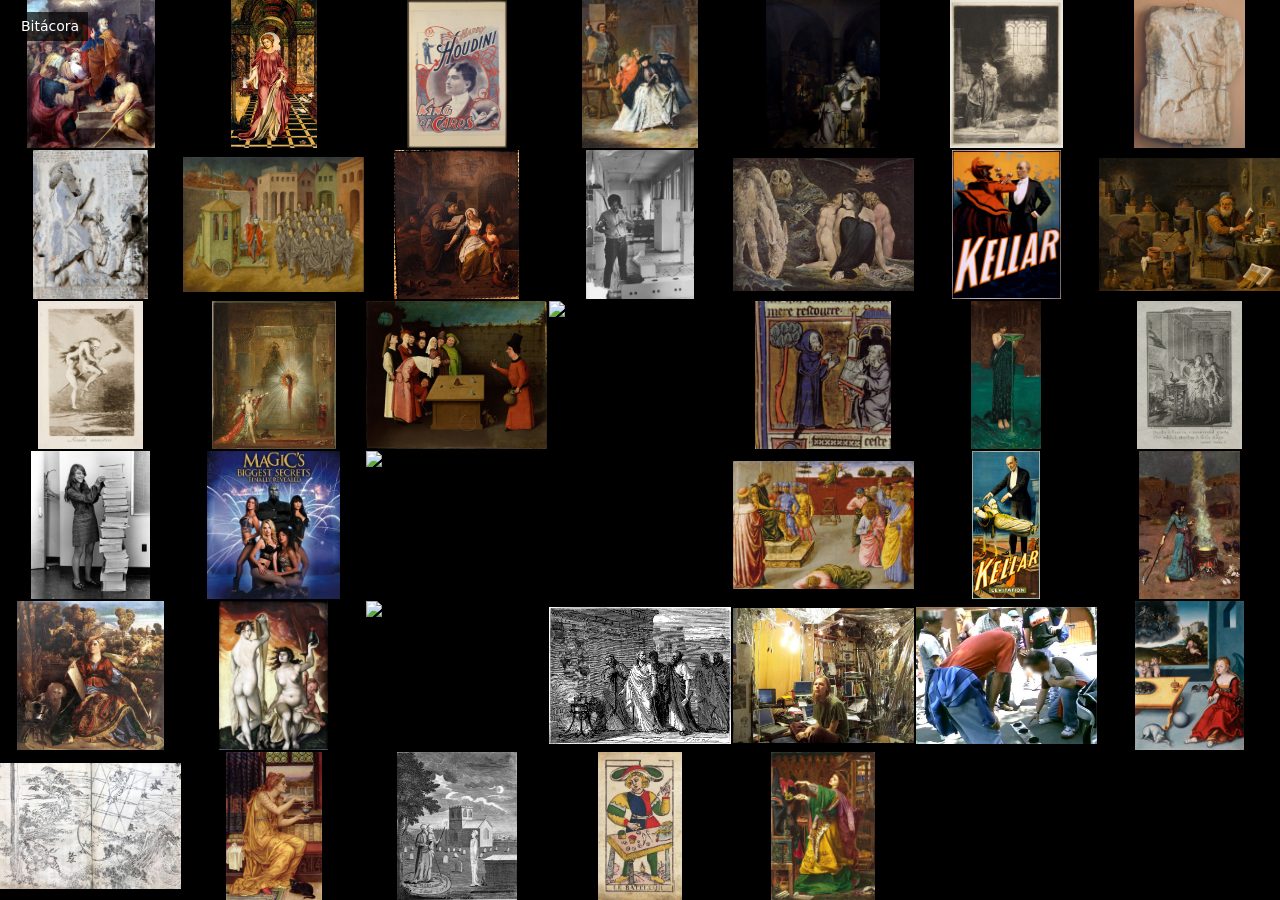
==== commit b17248ae: "añadidas variaciones constelaciones" ====
--- a/index.html
+++ b/index.html
@@ -8,52 +8,45 @@
 <body>
   <a class="journal-link" href="bitacora.html">Bitácora</a>
   <div class="mosaic" id="mosaic">
+    <img src="imagenes/simon-mago.jpg" alt="Peter&#x27;s conflict with Simon Magus by Avanzino Nucci, 1620. Simon is on the right, wearing black. En el texto cristiano apócrifo de los Hechos de Pedro se narra una de las fantasiosas leyendas más conocidas acerca de Simón el Mago. Allí se dice que Simón exhibía sus poderes mágicos en Roma, volando ante el emperador romano Nerón en el Foro Romano; para probar su condición divina, los apóstoles Pedro y Pablo rogaron a Dios que detuviese su vuelo: Simón paró en seco y cayó a tierra, donde fue apedreado.">
+    <img src="buscador-magos/magos-img/18-mago-simbolismo-maga-medea-evelyn-de-morgan.jpg" alt="Evelyn De Morgan (nacida Evelyn Pickering), Medea, 1889. Óleo sobre lienzo (148 × 89 cm), Williamson Art Gallery and Museum, Birkenhead, Reino Unido. Destacada obra del simbolismo y prerrafaelismo victoriano tardío que aborda el mito clásico de la hechicera Medea: la princesa de Cólquida y sacerdotisa de Hécate aparece en los aposentos palaciegos vestida con túnica rosa y manto carmesí, sosteniendo en su mano un frasco de vidrio con una poción venenosa brillante mientras reflexiona sobre su trágico destino de magia, amor y venganza. https://victorianweb.org/painting/demorgan/paintings/11.html">
+    <img src="buscador-magos/magos-img/20-mago-siglo-xx-houdini-king-of-cards.jpg" alt="The Strobridge Lithographing Co., Harry Houdini, King of Cards, ca. 1900. Cartel litográfico en color, Library of Congress, Prints and Photographs Division, Washington, D.C. (LCCN 2014636910). Histórico cartel publicitario que documenta la primera etapa profesional de Harry Houdini (Erik Weisz, 1874–1926) como prodigioso prestidigitador e ilusionista antes de sus legendarias fugas: retratado de frac con mirada penetrante mientras despliega abanicos de cartas y naipes flotantes en plena época del vodevil americano de comienzos del siglo XX. https://www.loc.gov/item/2014636910/">
+    <img src="buscador-magos/magos-img/31-mago-ilustracion-el-charlatan-pietro-longhi.jpg" alt="Pietro Longhi, El charlatán (Il Ciarlatano), 1757. Óleo sobre lienzo (62 × 50 cm), Ca&#x27; Rezzonico, Museo del Settecento Veneziano, Venecia. Documento pictórico del siglo XVIII veneciano que muestra la figura popular del embaucador y mago de plaza pública: subido a un estrado con máscara y capa, realiza pases de manos y ofrece remedios prodigiosos ante caballeros y damas con la tradicional _bauta_ veneciana. https://carezzonico.visitmuve.it/">
+    <img src="buscador-magos/magos-img/16-mago-ilustracion-el-alquimista-wright-of-derby.jpg" alt="Joseph Wright of Derby, El alquimista en busca de la piedra filosofal descubre el fósforo (The Alchymist, In Search of the Philosopher&#x27;s Stone), 1771. Óleo sobre lienzo (127 × 101,6 cm), Derby Museum and Art Gallery, Derby, Reino Unido. Obra maestra del claroscuro en plena Ilustración que capta la encrucijada histórica entre el misticismo arcano del mago-alquimista y los albores de la química moderna: en su laboratorio gótico abovedado, el anciano adepto cae de rodillas asombrado al ver cómo su retorta destila una sustancia incandescente que emite una luz sobrenatural y pura. https://www.derbymuseums.org/collection/item/the-alchymist-in-search-of-the-philosophers-stone-1771">
+    <img src="buscador-magos/magos-img/05-mago-barroco-fausto-rembrandt.jpg" alt="Rembrandt van Rijn, Un erudito en su estudio contemplando un disco mágico (conocido tradicionalmente como Fausto), ca. 1652. Aguafuerte, punta seca y buril, The Metropolitan Museum of Art, Nueva York (Accession Number: 23.31.21) / Rijksmuseum, Ámsterdam. Una de las cumbres del grabado barroco: un sabio, alquimista y ocultista se pone de pie junto a su mesa de trabajo al irrumpir en su aposento una misteriosa aparición luminosa en forma de disco con un anagrama cabalístico radiante en la ventana, sintetizando el mito fáustico y la búsqueda de la sabiduría esotérica universal. https://www.metmuseum.org/art/collection/search/387498">
+    <img src="imagenes/dascilio-magos.jpg" alt="Relieve de Dascilio (Daskyleion, hoy Ergili, Turquía), siglo V a.C., Museo Arqueológico de Estambul. Fragmento de una escena de sacrificio: un sacerdote persa (magus) con el tocado que le cubre la boca (paitidana, para que su aliento no contamine el fuego) sostiene un haz de varillas rituales (barsom) ante las cabezas de un carnero y un toro. Dascilio era la sede de una satrapía aqueménida en Anatolia, junto al mundo griego, uno de los lugares de contacto por donde la palabra magos llegó al griego. Foto de Jona Lendering, CC0. https://commons.wikimedia.org/wiki/File:Dascylium_magians_iam.jpg">
+    <img src="imagenes/behistun-gaumata.jpg" alt="Relieve de Behistún (Bisotun, Irán), c. 520 a.C., detalle. Darío I, con la mano alzada, pisa a Gaumata, «el mago» (maguš), que yace de espaldas y levanta los brazos suplicando; detrás de él, en fila, los reyes rebeldes atados del cuello. La inscripción trilingüe (persa antiguo, elamita y babilonio) cuenta que Gaumata se hizo pasar por Bardiya, hermano de Cambises, y usurpó el trono; Heródoto (3.61–79) narra la misma historia como la del «falso Esmerdis» y la conspiración de los magos. Es una de las primeras imágenes de un mago: no aparece oficiando, sino como impostor derrotado. Foto de Patrick C. (dynamomosquito), CC BY-SA 2.0. https://commons.wikimedia.org/wiki/File:Behistun_relief_Darius_and_Gaumata.jpg">
+    <img src="imagenes/mago.jpg" alt="Carta del tarot Rider-Waite con el número romano I." class="featured">
     <img src="imagenes/varo.png" alt="Remedios Varo, El juglar (El mago) [The Juggler (The Magician)], 1956. Óleo e incrustaciones de nácar sobre tabla (91 × 122 cm), The Museum of Modern Art (MoMA), Nueva York (n.º 736.2018, donación de Joan H. Tisch, por intercambio). Expuesta por primera vez en la muestra individual de Varo en la Galería Diana de Ciudad de México en 1956. En una plaza de arquitectura metafísica, un mago de sombrero cónico y capa roja despliega sus prodigios —esferas luminosas que flotan en el aire, polvo centelleante, frascos y amuletos— desde un carromato ambulante del que asoman un león, un búho, una cabra, palomas y una figura femenina en la ventana. Frente a él, una multitud de personajes idénticos, envueltos en una misma tela gris que los une como un solo cuerpo, contempla el espectáculo: una alegoría surrealista del ilusionista como figura que fascina y manipula a una masa uniforme y pasiva. https://www.moma.org/collection/works/291307">
-    <img src="buscador-magos/magos-img/76-mago-the-deities-demogorgon-in-the-cave-of-eternity-hendrick-goltzius-dutch-15581617.jpg" alt="Hendrick Goltzius (Dutch, 1558–1617), The Deities: Demogorgon in the Cave of Eternity, 1588–90. chiaroscuro woodcut. Cleveland Museum of Art, registro 1952.204. Dominio público (CC0 1.0), consultado el 13-10-2026. Not all witches were women; men also performed magic. Unlike the destructive and sexualized stereotypes of female witches, male magicians were likened to the philosophers, alchemists, or heroic scientists of the Renaissance. In Goltzius&#x27;s print, which was so popular it was reprinted as late as the 19th century, the central male figure is Demogorgon, the omnipotent father of all gods. Although Demogorgon was feared as the &quot;Demon-gorgon,&quot; a terror who could unleash his primordial power, Goltzius portrays the god as a wizened and magical force who uses his power to give form to the world. https://clevelandart.org/art/1952.204">
+    <img src="buscador-magos/magos-img/29-mago-barroco-laboratorio-alquimista-jan-steen.jpg" alt="Jan Steen, El alquimista o la familia del astrólogo, 1668. Óleo sobre lienzo (73 × 58,5 cm), Ca&#x27; Rezzonico, Venecia / Wallace Collection, Londres. Escena barroca holandesa que retrata con ironía y dramatismo el costo existencial de las artes ocultas: un mago-alquimista continúa absorto ante sus matraces y reactivos mientras su ayudante lee un grimorio y su familia lamenta la ruina económica causada por sus experimentos. https://carezzonico.visitmuve.it/">
+    <img src="imagenes/juandowney.jpg" alt="Juan Downey Juan Downey in his studio on East 20th Street. (Courtesy Bermudez) https://observer.com/2012/04/artist-as-explorer-with-video-camera-juan-downey-the-invisible-architect-at-the-bronx-museum/">
+    <img src="buscador-magos/magos-img/32-mago-visionario-hecate-william-blake.jpg" alt="William Blake, La x|noche de la alegría de Enitharmon (anteriormente conocida como Hécate o La triple hechicera), 1795. Estampa en color con tinta y acuarela sobre papel (43,9 × 58,1 cm), Tate Britain, Londres (Catálogo: N05056). Visión mística y mitológica del romanticismo visionario británico: la triple diosa de la magia, Hécate, aparece sentada junto a las criaturas de la noche (búho, murciélago y asno fantástico) con la mano apoyada en un libro de encantamientos prohibidos. https://www.tate.org.uk/art/artworks/blake-the-night-of-enitharmons-joy-formerly-called-hecate-n05056">
+    <img src="buscador-magos/magos-img/47-mago-siglo-xix-kellar-toasts-the-devil.jpg" alt="The Strobridge Lithographing Co., Harry Kellar brinda con el diablo (Harry Kellar toasts the Devil), ca. 1899. Cartel litográfico en color (76 × 101 cm), Library of Congress, Prints and Photographs Division, Washington, D.C. (LCCN 2014636906). Icónico cartel de vodevil victoriano tardío: Harry Kellar, con copa en mano y sonrisa enigmática, intercambia un brindis con un diablo mefistofélico rojo sentado frente a él, sintetizando la fascinación del público de finales del siglo XIX por la ilusión y los espíritus traviesos del escenario. https://www.loc.gov/item/2014636906/">
+    <img src="buscador-magos/magos-img/28-mago-barroco-el-alquimista-david-teniers.jpg" alt="David Teniers el Joven, El alquimista en su laboratorio, ca. 1650. Óleo sobre lienzo (71 × 89 cm), Mauritshuis, La Haya (Inv. 261). Pintura representativa de la Edad de Oro holandesa y flamenca que plasma la figura del alquimista-filósofo trabajando con fuelles, alambiques, crisoles y gruesos volúmenes manuscritos en la búsqueda incesante de la transmutación de los metales. https://www.mauritshuis.nl/en/our-collection/artworks/261-the-alchemist/">
+    <img src="buscador-magos/magos-img/34-mago-siglo-xviii-linda-maestra-goya.jpg" alt="Francisco de Goya y Lucientes, ¡Linda maestra! (Los Caprichos, estampa n.º 68), 1799. Aguafuerte, aguatinta bruñida y punta seca sobre papel (21,8 × 15,2 cm), Museo Nacional del Prado, Madrid (G02156). Estampa emblemática de la serie de Los Caprichos: una vieja hechicera adiestra a su joven discípula en el arte de volar sobre una escoba en la oscuridad de la noche, acompañada por el búho de la sabiduría oscura, en una sátira implacable contra la enseñanza de las falsas artes mágicas. https://www.museodelprado.es/coleccion/obra-de-arte/linda-maestra/3421d09e-a0e2-4912-9c90-0f2b31be5d91">
+    <img src="buscador-magos/magos-img/45-mago-simbolismo-aparicion-gustave-moreau.jpg" alt="Gustave Moreau, La aparición (L&#x27;Apparition), 1876. Óleo sobre lienzo (142 × 103 cm), Musée Gustave Moreau, París / Fogg Art Museum, Harvard University. Arquetipo del simbolismo decadente del siglo XIX: en un palacio oriental profusamente ornamentado con arquitectura mágica y columnas arcanas, Salomé danza semidesnuda ante la visión luminosa y espectral de la cabeza flotante de Juan el Bautista, irradiando halos sobrenaturales en una atmósfera de misticismo hierático. https://collections.louvre.fr/ark:/53355/cl010065261">
+    <img src="buscador-magos/magos-img/03-mago-renacimiento-el-prestidigitador-bosch.jpg" alt="Hieronymus Bosch (El Bosco) o seguidor, El prestidigitador (L&#x27;Escamoteur / The Conjurer), ca. 1496–1502. Óleo sobre tabla, Musée municipal de Saint-Germain-en-Laye, Francia. Obra emblemática del Renacimiento flamenco que retrata el ilusionismo profano y callejero: un prestidigitador realiza el truco de manos con cubiletes y bolitas ante la muchedumbre asombrada, mientras un cómplice aprovecha la distracción del público para sustraer la bolsa de monedas a un espectador embelesado. https://commons.wikimedia.org/wiki/File:Hieronymus_Bosch_(follower)_-_The_Conjurer_(Mus%C3%A9e_Saint-Germain-en-Laye).jpg">
+    <img src="buscador-magos/magos-img/02-mago-medieval-merlin-blaise.jpg" alt="Merlín dictando sus profecías a su escriba Blaise, ca. 1300. Miniatura medieval en témpera y pan de oro sobre pergamino, perteneciente al manuscrito en prosa del Roman de Merlin / Lancelot-Graal (Français 95, folio 113v), Bibliothèque nationale de France (BnF), París. El sabio y hechicero legendario Merlín, figura cumbre de la tradición artúrica y de la magia en la Edad Media, aparece como profeta y consejero dictando las crónicas secretas y revelaciones arcanas a su maestro, el ermitaño Blaise. https://gallica.bnf.fr/ark:/12148/btv1b10022284t">
+    <img src="buscador-magos/magos-img/42-mago-simbolismo-circe-invidiosa-waterhouse.jpg" alt="John William Waterhouse, Circe Invidiosa (Circe envenenando el mar), 1892. Óleo sobre lienzo (180,7 × 87,4 cm), Art Gallery of South Australia, Adelaida (Gift of Miss Sarah Elizabeth Roach). Representación de la metamorfosis mítica narrada por Ovidio: la maga Circe, movida por los celos hacia la ninfa Escila, camina sobre las aguas marinas mientras vierte un veneno de color verde intenso en la corriente que transformará a su rival en un monstruo marino aterrador. https://www.agsa.sa.gov.au/collection-publications/collection/works/circe-invidiosa/">
+    <img src="buscador-magos/magos-img/91-mago-in-the-grotto-of-merlin-the-magician-nicolas-delaunay-french-17391792.jpg" alt="Nicolas Delaunay, In the Grotto of Merlin, the Magician, grabado y aguafuerte de 1771 según un diseño de Jean-Michel Moreau le Jeune. La inscripción remite al canto III de Orlando furioso: Bradamante visita la gruta y tumba de Merlin, donde recibe una profecía sobre sus descendientes y la casa de Este. Cleveland Museum of Art, registro 1941.133, CC0. https://clevelandart.org/art/1941.133">
+    <img src="imagenes/programadora.avif" alt="Margaret Hamilton junto al software de navegación que ella y su equipo MIT produjeron para el Programa Apolo.  https://es.wikipedia.org/wiki/Archivo:Margaret_Hamilton_-_restoration.jpg">
+    <img src="imagenes/magoenmascarado.webp" alt="El mago enmascarado, personaje de TV del Siglo XXI, quien acostumbraba a revelar sus trucos posterior a comerciales.">
+    <img src="imagenes/faraday.jpg" alt="Michael Faraday realiza una demostración ante un público numeroso en una sala de conferencias victoriana.">
+    <img src="buscador-magos/magos-img/25-mago-medieval-caida-simon-mago-benozzo-gozzoli.jpg" alt="Benozzo Gozzoli, La caída de Simón el Mago (The Fall of Simon Magus), 1461–1462. Temple y oro sobre tabla de álamo (24 × 35,5 cm), Royal Collection Trust, Reino Unido (RCIN 403372). Tabla de la predela del retablo de la Compañía de la Purificación de Florencia: narra el enfrentamiento legendario en Roma entre los apóstoles Pedro y Pablo y el mago samaritano Simón el Mago, quien intentó demostrar su poder sobrenatural elevándose por los aires con ayuda de demonios antes de precipitarse al vacío ante el emperador Nerón. https://www.rct.uk/collection/403372/the-fall-of-simon-magus">
+    <img src="buscador-magos/magos-img/09-mago-siglo-xx-levitacion-kellar.jpg" alt="Harry Kellar, Kellar: The Levitation of Princess Karnac, 1900. Cartel litográfico en color impreso por The Strobridge Lithographing Co., Cincinnati &amp; New York. Library of Congress, Prints and Photographs Division, Washington, D.C. (LCCN 2014636900). Gran cartel publicitario de comienzos del siglo XX que promocionaba la célebre ilusión de levitación escénica desarrollada por Harry Kellar, decano de los magos estadounidenses en la Belle Époque, rodeado de demonios susurrantes en un ambiente de ilusionismo teatral a gran escala. https://www.loc.gov/item/2014636900/">
+    <img src="buscador-magos/magos-img/07-mago-siglo-xix-circulo-magico-waterhouse.jpg" alt="John William Waterhouse, El círculo mágico (The Magic Circle), 1886. Óleo sobre lienzo (183 × 127 cm), Tate Britain, Londres (Número de catálogo: N01572). Obra maestra del simbolismo y prerrafaelismo tardío del siglo XIX: una hechicera traza en la arena un círculo protector con su varita ardiente mientras sostiene una hoz lunar y cocina un brebaje en un caldero humeante bajo el vuelo de cuervos, evocando la fascinación romántica por la brujería ceremonial y los mitos clásicos. https://www.tate.org.uk/art/artworks/waterhouse-the-magic-circle-n01572">
+    <img src="buscador-magos/magos-img/12-mago-renacimiento-maga-melissa-dosso-dossi.jpg" alt="Dosso Dossi (Giovanni di Niccolò de Lutero), Melissa (o Circe), ca. 1518–1531. Óleo sobre lienzo (176 × 174 cm), Galleria Borghese, Roma (Inv. 217). Pintura cumbre del Renacimiento ferrarense inspirada en el Orlando Furioso de Ludovico Ariosto: representa a la maga benevolente Melissa sentada dentro de un círculo mágico de protección decorado con símbolos astrológicos y cabalísticos. Con una antorcha encendida en la mano y una tablilla de conjuros a sus pies, disuelve los encantamientos de la hechicera Alcina para restituir a los caballeros petrificados o convertidos en árboles a su forma humana original. https://collezionegalleriaborghese.it/opere/melissa">
+    <img src="buscador-magos/magos-img/26-mago-renacimiento-brujas-unguento-baldung-grien.jpg" alt="Hans Baldung Grien, Dos brujas preparando un ungüento mágico (Zwei Hexen), 1523. Óleo sobre tabla (65,4 × 46 cm), Museum Städel, Fráncfort del Meno. Expresión del Renacimiento alemán sobre la hechicería y las artes mágicas rituales: dos hechiceras desnudas preparan un filtro en una redoma humeante de la que emergen vapores y espíritus, acompañadas por un macho cabrío y un gato sobre un paisaje tormentoso. https://sammlung.staedelmuseum.de/en/work/two-witches">
     <img src="buscador-magos/magos-img/83-mago-illustrations-for-faust-mephistopheles-visits-faust-eugene-delacroix-french-17981863.jpg" alt="Eugène Delacroix, Méphistophélés visits Faust, litografía de 1828 para la edición francesa de Faust traducida por Albert Stapfer y publicada por Ch. Motte. Mephistopheles visita a Faust en su estudio, donde el erudito rodeado de libros escucha al ser demoníaco que cambiará el rumbo de su vida. Cleveland Museum of Art, registro 1933.145.6. CC0. https://clevelandart.org/art/1933.145.6">
-    <img src="buscador-magos/magos-img/20-mago-siglo-xx-houdini-king-of-cards.jpg" alt="The Strobridge Lithographing Co., Harry Houdini, King of Cards, ca. 1900. Cartel litográfico en color, Library of Congress, Prints and Photographs Division, Washington, D.C. (LCCN 2014636910). Histórico cartel publicitario que documenta la primera etapa profesional de Harry Houdini (Erik Weisz, 1874–1926) como prodigioso prestidigitador e ilusionista antes de sus legendarias fugas: retratado de frac con mirada penetrante mientras despliega abanicos de cartas y naipes flotantes en plena época del vodevil americano de comienzos del siglo XX. https://www.loc.gov/item/2014636910/">
-    <img src="buscador-magos/magos-img/91-mago-in-the-grotto-of-merlin-the-magician-nicolas-delaunay-french-17391792.jpg" alt="Nicolas Delaunay, In the Grotto of Merlin, the Magician, grabado y aguafuerte de 1771 según un diseño de Jean-Michel Moreau le Jeune. La inscripción remite al canto III de Orlando furioso: Bradamante visita la gruta y tumba de Merlin, donde recibe una profecía sobre sus descendientes y la casa de Este. Cleveland Museum of Art, registro 1941.133, CC0. https://clevelandart.org/art/1941.133">
-    <img src="buscador-magos/magos-img/32-mago-visionario-hecate-william-blake.jpg" alt="William Blake, La x|noche de la alegría de Enitharmon (anteriormente conocida como Hécate o La triple hechicera), 1795. Estampa en color con tinta y acuarela sobre papel (43,9 × 58,1 cm), Tate Britain, Londres (Catálogo: N05056). Visión mística y mitológica del romanticismo visionario británico: la triple diosa de la magia, Hécate, aparece sentada junto a las criaturas de la noche (búho, murciélago y asno fantástico) con la mano apoyada en un libro de encantamientos prohibidos. https://www.tate.org.uk/art/artworks/blake-the-night-of-enitharmons-joy-formerly-called-hecate-n05056">
-    <img src="buscador-magos/magos-img/34-mago-siglo-xviii-linda-maestra-goya.jpg" alt="Francisco de Goya y Lucientes, ¡Linda maestra! (Los Caprichos, estampa n.º 68), 1799. Aguafuerte, aguatinta bruñida y punta seca sobre papel (21,8 × 15,2 cm), Museo Nacional del Prado, Madrid (G02156). Estampa emblemática de la serie de Los Caprichos: una vieja hechicera adiestra a su joven discípula en el arte de volar sobre una escoba en la oscuridad de la noche, acompañada por el búho de la sabiduría oscura, en una sátira implacable contra la enseñanza de las falsas artes mágicas. https://www.museodelprado.es/coleccion/obra-de-arte/linda-maestra/3421d09e-a0e2-4912-9c90-0f2b31be5d91">
-    <img src="buscador-magos/magos-img/38-mago-renacimiento-retrato-paracelso.jpg" alt="Seguidor de Quentin Matsys, Retrato de Philippus Theophrastus Paracelsus, ca. 1540. Óleo sobre tabla (72 × 54 cm), Musée du Louvre, París (Inv. 1976). Retrato de Theophrastus von Hohenheim, conocido como Paracelso (1493–1541), revolucionario médico, botánico, alquimista y astrólogo suizo que reformuló la medicina a partir de la filosofía hermética, la doctrina de las signaturas y la transmutación mineral. https://collections.louvre.fr/ark:/53355/cl010065005">
-    <img src="imagenes/juandowney.jpg" alt="Juan Downey Juan Downey in his studio on East 20th Street. (Courtesy Bermudez) https://observer.com/2012/04/artist-as-explorer-with-video-camera-juan-downey-the-invisible-architect-at-the-bronx-museum/">
+    <img src="imagenes/heron.png" alt="Louis Figuier (1819–1894). Héron fait l’expérience de l’éolipyle devant les savants de l’École d’Alexandrie. Source Figuier - Les Merveilles de la science, 1867 - 1891, Tome 1.djvu https://commons.wikimedia.org/wiki/File:T1-_d011-_Fig._3_-_H%C3%A9ron_exp%C3%A9rimente_l_%C3%A9olipyle.png">
+    <img src="imagenes/gottfrid.webp" alt="Gottfrid Svartholm, one of the co-founders of the pirate bay website, at his work station">
+    <img src="imagenes/pepito.jpg" alt="pepito paga doble">
+    <img src="imagenes/cranach-melancolia.jpg" alt="en la melancolía de cranach, se ve una mujer trabajando en una mesa. hay diversas variaciones de este cuadro con la misma mujer">
+    <img src="imagenes/kite-flying-00068.webp" alt="Katsushika Hokusai&#x27;s illustration of Tomowaka, son of Minamoto no Tametomo, escaping exile aboard a giant kite, from Kyokutei Bakin&#x27;s Chinsetsu Yumiharizuki (Strange Tales of the Crescent Moon), second part, vol. 3, ca. 1808–1809. In Takizawa Bakin’s sixty-eight-chapter serial novel, Chinsetsu Yumiharizuki (Strange Tales of the Crescent Moon, 1807–1811) — richly illustrated by Hokusai — the exiled samurai Minamoto no Tametomo sends his son Tomowaka back to the mainland on a giant kite, in order to become the adopted heir to a samurai leader. Other Japanese annals tell of archers mounted to kites who fire down upon their enemies, and of the bandit Ishikawa Goemon riding a kite to infiltrate Nayoga Castle. https://publicdomainreview.org/collection/art-of-kite-flying/">
+    <img src="buscador-magos/magos-img/44-mago-prerrafaelismo-pocion-amor-de-morgan.jpg" alt="Evelyn De Morgan, La poción de amor (The Love Potion), 1903. Óleo sobre lienzo (104,1 × 52,1 cm), The De Morgan Centre / Wightwick Manor (National Trust), Reino Unido. Pintura simbolista victoriana que muestra a una hechicera y sabia con túnica dorada mezclando un filtro amoroso en un matraz de vidrio, rodeada de libros de invocación y un gato negro familiar a sus pies, mientras a través de la ventana se divisan caballeros que acuden al castillo. https://www.demorgan.org.uk/collection/the-love-potion/">
+    <img src="buscador-magos/magos-img/14-mago-magia-ritual-john-dee-edward-kelley.jpg" alt="&quot;Edwḍ Kelly, a Magician. in the Act of invoking the Spirit of a Deceased Person.&quot;. Grabado calcográfico publicado en A New and Complete Illustration of the Celestial Science of Astrology, Londres (Bodleian Library / Wellcome Collection). Ilustra una de las leyendas más célebres de la magia ritual isabelina del siglo XVI: el matemático, cosmógrafo y astrólogo real de Isabel I, el Dr. John Dee, junto a su médium y alquimista Edward Kelley, pertrechados con grimorios, vara mágica y antorcha en el interior de un círculo consagrado con nombres divinos para conjurar la aparición de un espíritu en el cementerio de Walton-le-Dale. https://commons.wikimedia.org/wiki/File:Ebenezer_Sibly_-_Edw%E1%B8%8D_Kelly,_a_Magician._in_the_Act_of_invoking_the_Spirit_of_a_Deceased_Person.jpg">
+    <img src="buscador-magos/magos-img/15-mago-tarot-marsella-le-bateleur-conver.jpg" alt="Nicolas Conver, Le Bateleur (El Mago / Prestidigitador, Arcano Mayor I del Tarot de Marsella), 1760. Xilografía iluminada con plantilla a mano, Bibliothèque nationale de France (BnF), Département des Estampes et de la photographie, París. El arquetipo fundacional del mago en la tradición cartomántica europea premoderna: un juglar y prestidigitador callejero ataviado con sombrero en forma de lemniscata infinita sostiene una varita mágica ante su mesa de tres patas, donde despliega los implementos clásicos del ilusionismo popular y los cuatro palos esotéricos (dados, monedas, copas y cuchillo). https://gallica.bnf.fr/ark:/12148/btv1b10537494x">
     <img src="buscador-magos/magos-img/43-mago-prerrafaelismo-morgan-le-fay-sandys.jpg" alt="Frederick Sandys (Anthony Frederick Augustus Sandys), Morgan le Fay, 1864. Óleo sobre tabla (61,8 × 44,4 cm), Birmingham Museum and Art Gallery, Birmingham, Reino Unido (Accession: 1925P104). Pintura prerrafaelita que retrata a la hechicera artúrica Morgana: iluminada por el fuego ritual de su trípode mágico y ataviada con una piel de leopardo, vierte encantamientos sobre una capa tejida para su hermano, el rey Arturo, mientras consulta tablillas y pergaminos de brujería. https://www.birminghammuseums.org.uk/explore-art/items/1925P104/morgan-le-fay">
-    <img src="buscador-magos/magos-img/26-mago-renacimiento-brujas-unguento-baldung-grien.jpg" alt="Hans Baldung Grien, Dos brujas preparando un ungüento mágico (Zwei Hexen), 1523. Óleo sobre tabla (65,4 × 46 cm), Museum Städel, Fráncfort del Meno. Expresión del Renacimiento alemán sobre la hechicería y las artes mágicas rituales: dos hechiceras desnudas preparan un filtro en una redoma humeante de la que emergen vapores y espíritus, acompañadas por un macho cabrío y un gato sobre un paisaje tormentoso. https://sammlung.staedelmuseum.de/en/work/two-witches">
-    <img src="buscador-magos/magos-img/92-mago-the-roman-courtesan-or-the-revenge-of-the-sorcerer-virgil-albrecht-altdorfer-german-c.jpg" alt="Albrecht Altdorfer (German, c. 1480–1538), The Roman Courtesan or The Revenge of the Sorcerer Virgil, 1520–1526. engraving. Cleveland Museum of Art, registro 1946.391. Dominio público (CC0 1.0), consultado el 13-10-2026. Representa una leyenda medieval sobre el poeta Virgilio (visto en la tradición como un mago), en la que una cortesana de Roma lo humilla dejándolo colgado en una cesta, y él se venga haciendo que todo el fuego de la ciudad se apague, de modo que los ciudadanos deben acudir a encender sus antorchas de una manera peculiar desde ella. https://clevelandart.org/art/1946.391">
-    <img src="buscador-magos/magos-img/87-mago-the-magician-disguised-as-a-brahman-visits-the-king-of-babylon-from-a-tuti-nama-tales.jpg" alt="Artista desconocido, The magician, disguised as a Brahman, visits the king of Babylon, miniatura del Tuti-nama realizada en la corte mogola de Akbar hacia 1560. El rey sentado en el trono recibe al mago disfrazado de brahmán y a una mujer que, según el relato, es el brahmán transformado; accede a alojarla en su harén. El Cleveland Museum of Art plantea que el rey podría representar a Akbar, aunque la identificación no está resuelta. Registro 1962.279.232.b, CC0. https://clevelandart.org/art/1962.279.232.b">
-    <img src="imagenes/pepito.jpg" alt="pepito paga doble">
-    <img src="buscador-magos/magos-img/12-mago-renacimiento-maga-melissa-dosso-dossi.jpg" alt="Dosso Dossi (Giovanni di Niccolò de Lutero), Melissa (o Circe), ca. 1518–1531. Óleo sobre lienzo (176 × 174 cm), Galleria Borghese, Roma (Inv. 217). Pintura cumbre del Renacimiento ferrarense inspirada en el Orlando Furioso de Ludovico Ariosto: representa a la maga benevolente Melissa sentada dentro de un círculo mágico de protección decorado con símbolos astrológicos y cabalísticos. Con una antorcha encendida en la mano y una tablilla de conjuros a sus pies, disuelve los encantamientos de la hechicera Alcina para restituir a los caballeros petrificados o convertidos en árboles a su forma humana original. https://collezionegalleriaborghese.it/opere/melissa">
-    <img src="imagenes/gottfrid.webp" alt="Gottfrid Svartholm, one of the co-founders of the pirate bay website, at his work station">
-    <img src="buscador-magos/magos-img/05-mago-barroco-fausto-rembrandt.jpg" alt="Rembrandt van Rijn, Un erudito en su estudio contemplando un disco mágico (conocido tradicionalmente como Fausto), ca. 1652. Aguafuerte, punta seca y buril, The Metropolitan Museum of Art, Nueva York (Accession Number: 23.31.21) / Rijksmuseum, Ámsterdam. Una de las cumbres del grabado barroco: un sabio, alquimista y ocultista se pone de pie junto a su mesa de trabajo al irrumpir en su aposento una misteriosa aparición luminosa en forma de disco con un anagrama cabalístico radiante en la ventana, sintetizando el mito fáustico y la búsqueda de la sabiduría esotérica universal. https://www.metmuseum.org/art/collection/search/387498">
-    <img src="buscador-magos/magos-img/45-mago-simbolismo-aparicion-gustave-moreau.jpg" alt="Gustave Moreau, La aparición (L&#x27;Apparition), 1876. Óleo sobre lienzo (142 × 103 cm), Musée Gustave Moreau, París / Fogg Art Museum, Harvard University. Arquetipo del simbolismo decadente del siglo XIX: en un palacio oriental profusamente ornamentado con arquitectura mágica y columnas arcanas, Salomé danza semidesnuda ante la visión luminosa y espectral de la cabeza flotante de Juan el Bautista, irradiando halos sobrenaturales en una atmósfera de misticismo hierático. https://collections.louvre.fr/ark:/53355/cl010065261">
-    <img src="buscador-magos/magos-img/47-mago-siglo-xix-kellar-toasts-the-devil.jpg" alt="The Strobridge Lithographing Co., Harry Kellar brinda con el diablo (Harry Kellar toasts the Devil), ca. 1899. Cartel litográfico en color (76 × 101 cm), Library of Congress, Prints and Photographs Division, Washington, D.C. (LCCN 2014636906). Icónico cartel de vodevil victoriano tardío: Harry Kellar, con copa en mano y sonrisa enigmática, intercambia un brindis con un diablo mefistofélico rojo sentado frente a él, sintetizando la fascinación del público de finales del siglo XIX por la ilusión y los espíritus traviesos del escenario. https://www.loc.gov/item/2014636906/">
-    <img src="buscador-magos/magos-img/31-mago-ilustracion-el-charlatan-pietro-longhi.jpg" alt="Pietro Longhi, El charlatán (Il Ciarlatano), 1757. Óleo sobre lienzo (62 × 50 cm), Ca&#x27; Rezzonico, Museo del Settecento Veneziano, Venecia. Documento pictórico del siglo XVIII veneciano que muestra la figura popular del embaucador y mago de plaza pública: subido a un estrado con máscara y capa, realiza pases de manos y ofrece remedios prodigiosos ante caballeros y damas con la tradicional _bauta_ veneciana. https://carezzonico.visitmuve.it/">
-    <img src="imagenes/mago.jpg" alt="Carta del tarot Rider-Waite con el número romano I." class="featured">
-    <img src="imagenes/russolo.png" alt="Instrumentos experimentales de ruido construidos por Luigi Russolo para El arte de los ruidos, de 1913; una colección de máquinas sonoras concebidas para producir nuevos sonidos.">
-    <img src="buscador-magos/magos-img/13-mago-renacimiento-lo-stregozzo-agostino-veneziano.jpg" alt="Agostino Veneziano (Agostino dei Musi, según Rafael o Giulio Romano), Lo Stregozzo (La procesión de la bruja y los magos nigromantes), ca. 1515–1525. Grabado al buril sobre papel verjurado, The Metropolitan Museum of Art, Nueva York (Accession Number: 49.97.108) / British Museum, Londres. Obra fundamental de la gráfica renacentista italiana sobre magia oscura y nigromancia: una hechicera monta sobre el esqueleto monstruoso de un animal fantástico mientras hechiceros y asistentes desnudos conducen la procesión ceremonial entre cañaverales con antorchas, cuernos y huesos rituales en medio de la noche. https://www.metmuseum.org/art/collection/search/338274">
-    <img src="buscador-magos/magos-img/29-mago-barroco-laboratorio-alquimista-jan-steen.jpg" alt="Jan Steen, El alquimista o la familia del astrólogo, 1668. Óleo sobre lienzo (73 × 58,5 cm), Ca&#x27; Rezzonico, Venecia / Wallace Collection, Londres. Escena barroca holandesa que retrata con ironía y dramatismo el costo existencial de las artes ocultas: un mago-alquimista continúa absorto ante sus matraces y reactivos mientras su ayudante lee un grimorio y su familia lamenta la ruina económica causada por sus experimentos. https://carezzonico.visitmuve.it/">
-    <img src="buscador-magos/magos-img/03-mago-renacimiento-el-prestidigitador-bosch.jpg" alt="Hieronymus Bosch (El Bosco) o seguidor, El prestidigitador (L&#x27;Escamoteur / The Conjurer), ca. 1496–1502. Óleo sobre tabla, Musée municipal de Saint-Germain-en-Laye, Francia. Obra emblemática del Renacimiento flamenco que retrata el ilusionismo profano y callejero: un prestidigitador realiza el truco de manos con cubiletes y bolitas ante la muchedumbre asombrada, mientras un cómplice aprovecha la distracción del público para sustraer la bolsa de monedas a un espectador embelesado. https://commons.wikimedia.org/wiki/File:Hieronymus_Bosch_(follower)_-_The_Conjurer_(Mus%C3%A9e_Saint-Germain-en-Laye).jpg">
-    <img src="buscador-magos/magos-img/16-mago-ilustracion-el-alquimista-wright-of-derby.jpg" alt="Joseph Wright of Derby, El alquimista en busca de la piedra filosofal descubre el fósforo (The Alchymist, In Search of the Philosopher&#x27;s Stone), 1771. Óleo sobre lienzo (127 × 101,6 cm), Derby Museum and Art Gallery, Derby, Reino Unido. Obra maestra del claroscuro en plena Ilustración que capta la encrucijada histórica entre el misticismo arcano del mago-alquimista y los albores de la química moderna: en su laboratorio gótico abovedado, el anciano adepto cae de rodillas asombrado al ver cómo su retorta destila una sustancia incandescente que emite una luz sobrenatural y pura. https://www.derbymuseums.org/collection/item/the-alchymist-in-search-of-the-philosophers-stone-1771">
-    <img src="buscador-magos/magos-img/02-mago-medieval-merlin-blaise.jpg" alt="Merlín dictando sus profecías a su escriba Blaise, ca. 1300. Miniatura medieval en témpera y pan de oro sobre pergamino, perteneciente al manuscrito en prosa del Roman de Merlin / Lancelot-Graal (Français 95, folio 113v), Bibliothèque nationale de France (BnF), París. El sabio y hechicero legendario Merlín, figura cumbre de la tradición artúrica y de la magia en la Edad Media, aparece como profeta y consejero dictando las crónicas secretas y revelaciones arcanas a su maestro, el ermitaño Blaise. https://gallica.bnf.fr/ark:/12148/btv1b10022284t">
-    <img src="buscador-magos/magos-img/14-mago-magia-ritual-john-dee-edward-kelley.jpg" alt="Ebenezer Sibly (diseño) y grabador anónimo, John Dee y Edward Kelley en el círculo mágico de nigromancia, 1784. Grabado calcográfico publicado en A New and Complete Illustration of the Celestial Science of Astrology, Londres (Bodleian Library / Wellcome Collection). Ilustra una de las leyendas más célebres de la magia ritual isabelina del siglo XVI: el matemático, cosmógrafo y astrólogo real de Isabel I, el Dr. John Dee, junto a su médium y alquimista Edward Kelley, pertrechados con grimorios, vara mágica y antorcha en el interior de un círculo consagrado con nombres divinos para conjurar la aparición de un espíritu en el cementerio de Walton-le-Dale. https://wellcomecollection.org/works/m5fswcxj">
-    <img src="imagenes/faraday.jpg" alt="Michael Faraday realiza una demostración ante un público numeroso en una sala de conferencias victoriana.">
-    <img src="buscador-magos/magos-img/42-mago-simbolismo-circe-invidiosa-waterhouse.jpg" alt="John William Waterhouse, Circe Invidiosa (Circe envenenando el mar), 1892. Óleo sobre lienzo (180,7 × 87,4 cm), Art Gallery of South Australia, Adelaida (Gift of Miss Sarah Elizabeth Roach). Representación de la metamorfosis mítica narrada por Ovidio: la maga Circe, movida por los celos hacia la ninfa Escila, camina sobre las aguas marinas mientras vierte un veneno de color verde intenso en la corriente que transformará a su rival en un monstruo marino aterrador. https://www.agsa.sa.gov.au/collection-publications/collection/works/circe-invidiosa/">
-    <img src="imagenes/berg-hoeg.webp" alt="Marie Høeg and Bolette Berg in their home, ca. 1895–1903. For many years, Berg and Høeg ran a successful studio in the naval port of Horten, selling photographs to tourists and travelers, before moving the business to Oslo (then Kristiania) and expanding their remit, publishing postcards, magazines, and reproductions of fine art. When not posing or photographing, they organized on behalf of women. https://publicdomainreview.org/collection/berg-and-hoeg/">
-    <img src="buscador-magos/magos-img/44-mago-prerrafaelismo-pocion-amor-de-morgan.jpg" alt="Evelyn De Morgan, La poción de amor (The Love Potion), 1903. Óleo sobre lienzo (104,1 × 52,1 cm), The De Morgan Centre / Wightwick Manor (National Trust), Reino Unido. Pintura simbolista victoriana que muestra a una hechicera y sabia con túnica dorada mezclando un filtro amoroso en un matraz de vidrio, rodeada de libros de invocación y un gato negro familiar a sus pies, mientras a través de la ventana se divisan caballeros que acuden al castillo. https://www.demorgan.org.uk/collection/the-love-potion/">
-    <img src="buscador-magos/magos-img/94-mago-astrology-from-the-tarocchi-series-c-liberal-arts-29-master-of-the-e-series-tarocchi.jpg" alt="Master of the E-Series Tarocchi (Italian, active 1460s), Astrology (from the Tarocchi, series C: Liberal Arts, #29), before 1467. engraving, hand-colored with gold. Cleveland Museum of Art, registro 1924.432.29. Dominio público (CC0 1.0), consultado el 13-10-2026. Here, Astrologia (Astrology) is personified as a winged and full-length female figure, in profile and turned to right. She holds a staff in her right hand, while a starry sphere hovers at the upper right. Astrology teaches the knowledge of the course, movements, and conjunctions of heavens and stars. https://clevelandart.org/art/1924.432.29">
-    <img src="imagenes/heron.png" alt="Louis Figuier (1819–1894). Héron fait l’expérience de l’éolipyle devant les savants de l’École d’Alexandrie. Source Figuier - Les Merveilles de la science, 1867 - 1891, Tome 1.djvu https://commons.wikimedia.org/wiki/File:T1-_d011-_Fig._3_-_H%C3%A9ron_exp%C3%A9rimente_l_%C3%A9olipyle.png">
-    <img src="buscador-magos/magos-img/09-mago-siglo-xx-levitacion-kellar.jpg" alt="Harry Kellar, Kellar: The Levitation of Princess Karnac, 1900. Cartel litográfico en color impreso por The Strobridge Lithographing Co., Cincinnati &amp; New York. Library of Congress, Prints and Photographs Division, Washington, D.C. (LCCN 2014636900). Gran cartel publicitario de comienzos del siglo XX que promocionaba la célebre ilusión de levitación escénica desarrollada por Harry Kellar, decano de los magos estadounidenses en la Belle Époque, rodeado de demonios susurrantes en un ambiente de ilusionismo teatral a gran escala. https://www.loc.gov/item/2014636900/">
-    <img src="imagenes/cornelius.jpg" alt="Three Books of Occult Philosophy (1533), Heinrich Cornelius Agrippa. Los tres libros de filosofía oculta es una enciclopedia de magia renacentista dividida en tres niveles: la magia natural (elementos, plantas, piedras), la celeste (astrología y números) y la ceremonial (ángeles y cábala cristiana). Sintetiza el hermetismo y el neoplatonismo, y es clave para entender la historia del esoterismo occidental. La portada es el cuadro &quot;Ein Sterbender empfielt seine Seele Gott&quot; (el alma moribunda se encomienda a Dios) de Maestro de Heiligenkreuz https://an.wikipedia.org/wiki/Imachen:Meister_von_Heiligenkreuz_001.jpg">
-    <img src="buscador-magos/magos-img/18-mago-simbolismo-maga-medea-evelyn-de-morgan.jpg" alt="Evelyn De Morgan (nacida Evelyn Pickering), Medea, 1889. Óleo sobre lienzo (148 × 89 cm), Williamson Art Gallery and Museum, Birkenhead, Reino Unido. Destacada obra del simbolismo y prerrafaelismo victoriano tardío que aborda el mito clásico de la hechicera Medea: la princesa de Cólquida y sacerdotisa de Hécate aparece en los aposentos palaciegos vestida con túnica rosa y manto carmesí, sosteniendo en su mano un frasco de vidrio con una poción venenosa brillante mientras reflexiona sobre su trágico destino de magia, amor y venganza. https://victorianweb.org/painting/demorgan/paintings/11.html">
-    <img src="buscador-magos/magos-img/07-mago-siglo-xix-circulo-magico-waterhouse.jpg" alt="John William Waterhouse, El círculo mágico (The Magic Circle), 1886. Óleo sobre lienzo (183 × 127 cm), Tate Britain, Londres (Número de catálogo: N01572). Obra maestra del simbolismo y prerrafaelismo tardío del siglo XIX: una hechicera traza en la arena un círculo protector con su varita ardiente mientras sostiene una hoz lunar y cocina un brebaje en un caldero humeante bajo el vuelo de cuervos, evocando la fascinación romántica por la brujería ceremonial y los mitos clásicos. https://www.tate.org.uk/art/artworks/waterhouse-the-magic-circle-n01572">
-    <img src="imagenes/kite-flying-00068.webp" alt="Katsushika Hokusai&#x27;s illustration of Tomowaka, son of Minamoto no Tametomo, escaping exile aboard a giant kite, from Kyokutei Bakin&#x27;s Chinsetsu Yumiharizuki (Strange Tales of the Crescent Moon), second part, vol. 3, ca. 1808–1809. In Takizawa Bakin’s sixty-eight-chapter serial novel, Chinsetsu Yumiharizuki (Strange Tales of the Crescent Moon, 1807–1811) — richly illustrated by Hokusai — the exiled samurai Minamoto no Tametomo sends his son Tomowaka back to the mainland on a giant kite, in order to become the adopted heir to a samurai leader. Other Japanese annals tell of archers mounted to kites who fire down upon their enemies, and of the bandit Ishikawa Goemon riding a kite to infiltrate Nayoga Castle. https://publicdomainreview.org/collection/art-of-kite-flying/">
-    <img src="imagenes/simon-mago.jpg" alt="Peter&#x27;s conflict with Simon Magus by Avanzino Nucci, 1620. Simon is on the right, wearing black. En el texto cristiano apócrifo de los Hechos de Pedro se narra una de las fantasiosas leyendas más conocidas acerca de Simón el Mago. Allí se dice que Simón exhibía sus poderes mágicos en Roma, volando ante el emperador romano Nerón en el Foro Romano; para probar su condición divina, los apóstoles Pedro y Pablo rogaron a Dios que detuviese su vuelo: Simón paró en seco y cayó a tierra, donde fue apedreado.">
-    <img src="imagenes/programadora.avif" alt="Margaret Hamilton junto al software de navegación que ella y su equipo MIT produjeron para el Programa Apolo.  https://es.wikipedia.org/wiki/Archivo:Margaret_Hamilton_-_restoration.jpg">
-    <img src="imagenes/gandalf.jpg" alt="A drawing of Gandalf resisting the Trolls, as described in The Hobbit, by J.R.R. Tolkien. https://en.wikipedia.org/wiki/File:Gandalf_from_The_Trolls_are_Turned_to_Stone_-_J.R.R_Tolkien.jpg">
-    <img src="buscador-magos/magos-img/15-mago-tarot-marsella-le-bateleur-conver.jpg" alt="Nicolas Conver, Le Bateleur (El Mago / Prestidigitador, Arcano Mayor I del Tarot de Marsella), 1760. Xilografía iluminada con plantilla a mano, Bibliothèque nationale de France (BnF), Département des Estampes et de la photographie, París. El arquetipo fundacional del mago en la tradición cartomántica europea premoderna: un juglar y prestidigitador callejero ataviado con sombrero en forma de lemniscata infinita sostiene una varita mágica ante su mesa de tres patas, donde despliega los implementos clásicos del ilusionismo popular y los cuatro palos esotéricos (dados, monedas, copas y cuchillo). https://gallica.bnf.fr/ark:/12148/btv1b10537494x">
-    <img src="buscador-magos/magos-img/28-mago-barroco-el-alquimista-david-teniers.jpg" alt="David Teniers el Joven, El alquimista en su laboratorio, ca. 1650. Óleo sobre lienzo (71 × 89 cm), Mauritshuis, La Haya (Inv. 261). Pintura representativa de la Edad de Oro holandesa y flamenca que plasma la figura del alquimista-filósofo trabajando con fuelles, alambiques, crisoles y gruesos volúmenes manuscritos en la búsqueda incesante de la transmutación de los metales. https://www.mauritshuis.nl/en/our-collection/artworks/261-the-alchemist/">
-    <img src="buscador-magos/magos-img/25-mago-medieval-caida-simon-mago-benozzo-gozzoli.jpg" alt="Benozzo Gozzoli, La caída de Simón el Mago (The Fall of Simon Magus), 1461–1462. Temple y oro sobre tabla de álamo (24 × 35,5 cm), Royal Collection Trust, Reino Unido (RCIN 403372). Tabla de la predela del retablo de la Compañía de la Purificación de Florencia: narra el enfrentamiento legendario en Roma entre los apóstoles Pedro y Pablo y el mago samaritano Simón el Mago, quien intentó demostrar su poder sobrenatural elevándose por los aires con ayuda de demonios antes de precipitarse al vacío ante el emperador Nerón. https://www.rct.uk/collection/403372/the-fall-of-simon-magus">
-    <img src="imagenes/magoenmascarado.webp" alt="El mago enmascarado, personaje de TV del Siglo XXI, quien acostumbraba a revelar sus trucos posterior a comerciales.">
   </div>
 
   <div class="modal" id="modal">
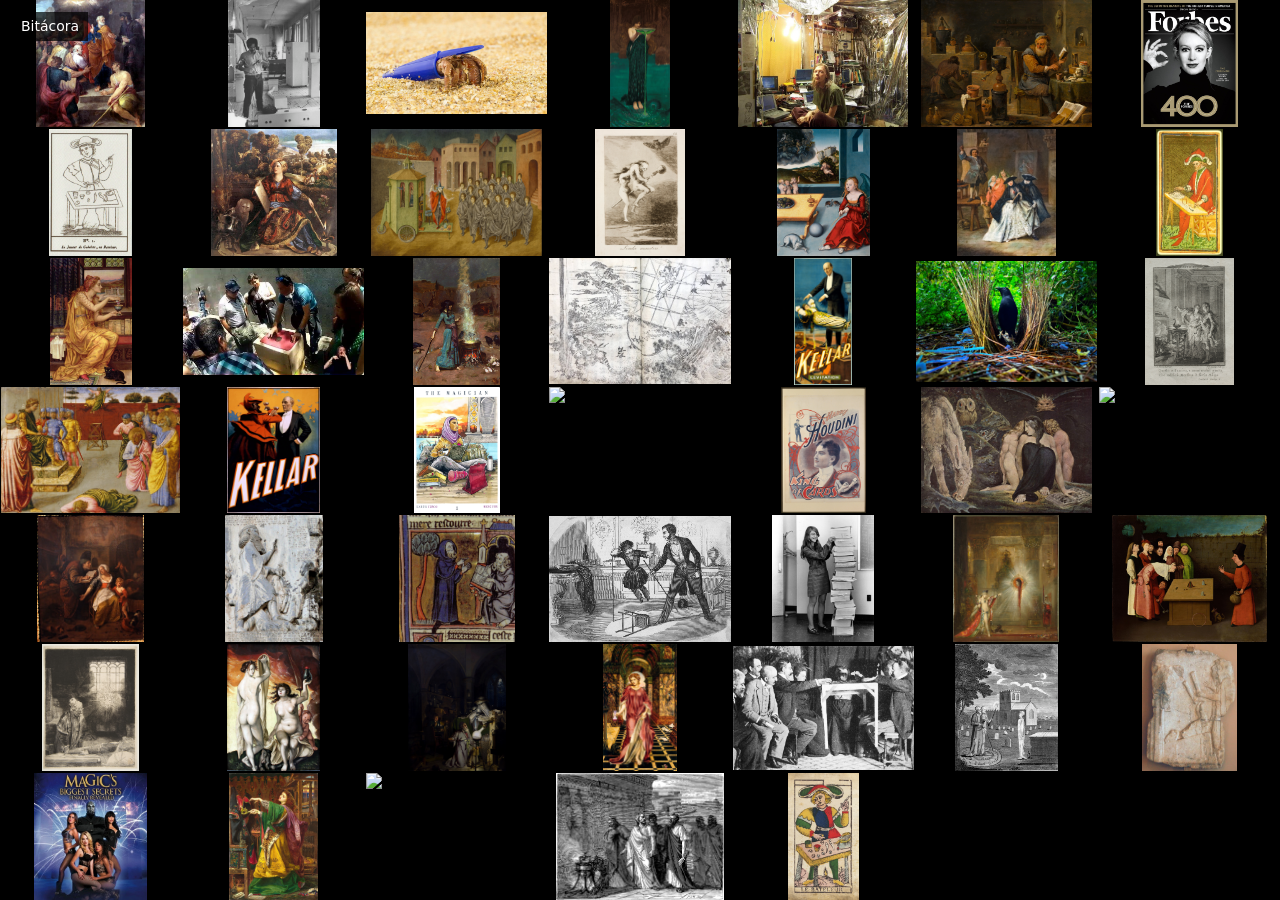
==== commit 128151b6: "añadidas imagenes" ====
--- a/index.html
+++ b/index.html
@@ -9,44 +9,52 @@
   <a class="journal-link" href="bitacora.html">Bitácora</a>
   <div class="mosaic" id="mosaic">
     <img src="imagenes/simon-mago.jpg" alt="Peter&#x27;s conflict with Simon Magus by Avanzino Nucci, 1620. Simon is on the right, wearing black. En el texto cristiano apócrifo de los Hechos de Pedro se narra una de las fantasiosas leyendas más conocidas acerca de Simón el Mago. Allí se dice que Simón exhibía sus poderes mágicos en Roma, volando ante el emperador romano Nerón en el Foro Romano; para probar su condición divina, los apóstoles Pedro y Pablo rogaron a Dios que detuviese su vuelo: Simón paró en seco y cayó a tierra, donde fue apedreado.">
-    <img src="buscador-magos/magos-img/18-mago-simbolismo-maga-medea-evelyn-de-morgan.jpg" alt="Evelyn De Morgan (nacida Evelyn Pickering), Medea, 1889. Óleo sobre lienzo (148 × 89 cm), Williamson Art Gallery and Museum, Birkenhead, Reino Unido. Destacada obra del simbolismo y prerrafaelismo victoriano tardío que aborda el mito clásico de la hechicera Medea: la princesa de Cólquida y sacerdotisa de Hécate aparece en los aposentos palaciegos vestida con túnica rosa y manto carmesí, sosteniendo en su mano un frasco de vidrio con una poción venenosa brillante mientras reflexiona sobre su trágico destino de magia, amor y venganza. https://victorianweb.org/painting/demorgan/paintings/11.html">
+    <img src="imagenes/juandowney.jpg" alt="Juan Downey Juan Downey in his studio on East 20th Street. (Courtesy Bermudez) https://observer.com/2012/04/artist-as-explorer-with-video-camera-juan-downey-the-invisible-architect-at-the-bronx-museum/">
+    <img src="imagenes/cangrejo-ermitano.webp" alt="cangrejo utilizando una tapa de lapiz bic como concha">
+    <img src="buscador-magos/magos-img/42-mago-simbolismo-circe-invidiosa-waterhouse.jpg" alt="John William Waterhouse, Circe Invidiosa (Circe envenenando el mar), 1892. Óleo sobre lienzo (180,7 × 87,4 cm), Art Gallery of South Australia, Adelaida (Gift of Miss Sarah Elizabeth Roach). Representación de la metamorfosis mítica narrada por Ovidio: la maga Circe, movida por los celos hacia la ninfa Escila, camina sobre las aguas marinas mientras vierte un veneno de color verde intenso en la corriente que transformará a su rival en un monstruo marino aterrador. https://www.agsa.sa.gov.au/collection-publications/collection/works/circe-invidiosa/">
+    <img src="imagenes/gottfrid.webp" alt="Gottfrid Svartholm, one of the co-founders of the pirate bay website, at his work station">
+    <img src="buscador-magos/magos-img/28-mago-barroco-el-alquimista-david-teniers.jpg" alt="David Teniers el Joven, El alquimista en su laboratorio, ca. 1650. Óleo sobre lienzo (71 × 89 cm), Mauritshuis, La Haya (Inv. 261). Pintura representativa de la Edad de Oro holandesa y flamenca que plasma la figura del alquimista-filósofo trabajando con fuelles, alambiques, crisoles y gruesos volúmenes manuscritos en la búsqueda incesante de la transmutación de los metales. https://www.mauritshuis.nl/en/our-collection/artworks/261-the-alchemist/">
+    <img src="imagenes/holmes.jpg" alt="elizabeth holmes posando con una cápsula de sangre">
+    <img src="imagenes/bateleur.png" alt="Le Bateleur, Court de Gébelin, Monde primitif, vol. VIII (1781)">
+    <img src="buscador-magos/magos-img/12-mago-renacimiento-maga-melissa-dosso-dossi.jpg" alt="Dosso Dossi (Giovanni di Niccolò de Lutero), Melissa (o Circe), ca. 1518–1531. Óleo sobre lienzo (176 × 174 cm), Galleria Borghese, Roma (Inv. 217). Pintura cumbre del Renacimiento ferrarense inspirada en el Orlando Furioso de Ludovico Ariosto: representa a la maga benevolente Melissa sentada dentro de un círculo mágico de protección decorado con símbolos astrológicos y cabalísticos. Con una antorcha encendida en la mano y una tablilla de conjuros a sus pies, disuelve los encantamientos de la hechicera Alcina para restituir a los caballeros petrificados o convertidos en árboles a su forma humana original. https://collezionegalleriaborghese.it/opere/melissa">
+    <img src="imagenes/varo.png" alt="Remedios Varo, El juglar (El mago) [The Juggler (The Magician)], 1956. Óleo e incrustaciones de nácar sobre tabla (91 × 122 cm), The Museum of Modern Art (MoMA), Nueva York (n.º 736.2018, donación de Joan H. Tisch, por intercambio). Expuesta por primera vez en la muestra individual de Varo en la Galería Diana de Ciudad de México en 1956. En una plaza de arquitectura metafísica, un mago de sombrero cónico y capa roja despliega sus prodigios —esferas luminosas que flotan en el aire, polvo centelleante, frascos y amuletos— desde un carromato ambulante del que asoman un león, un búho, una cabra, palomas y una figura femenina en la ventana. Frente a él, una multitud de personajes idénticos, envueltos en una misma tela gris que los une como un solo cuerpo, contempla el espectáculo: una alegoría surrealista del ilusionista como figura que fascina y manipula a una masa uniforme y pasiva. https://www.moma.org/collection/works/291307">
+    <img src="buscador-magos/magos-img/34-mago-siglo-xviii-linda-maestra-goya.jpg" alt="Francisco de Goya y Lucientes, ¡Linda maestra! (Los Caprichos, estampa n.º 68), 1799. Aguafuerte, aguatinta bruñida y punta seca sobre papel (21,8 × 15,2 cm), Museo Nacional del Prado, Madrid (G02156). Estampa emblemática de la serie de Los Caprichos: una vieja hechicera adiestra a su joven discípula en el arte de volar sobre una escoba en la oscuridad de la noche, acompañada por el búho de la sabiduría oscura, en una sátira implacable contra la enseñanza de las falsas artes mágicas. https://www.museodelprado.es/coleccion/obra-de-arte/linda-maestra/3421d09e-a0e2-4912-9c90-0f2b31be5d91">
+    <img src="imagenes/cranach-melancolia.jpg" alt="en la melancolía de cranach, se ve una mujer trabajando en una mesa. hay diversas variaciones de este cuadro con la misma mujer">
+    <img src="buscador-magos/magos-img/31-mago-ilustracion-el-charlatan-pietro-longhi.jpg" alt="Pietro Longhi, El charlatán (Il Ciarlatano), 1757. Óleo sobre lienzo (62 × 50 cm), Ca&#x27; Rezzonico, Museo del Settecento Veneziano, Venecia. Documento pictórico del siglo XVIII veneciano que muestra la figura popular del embaucador y mago de plaza pública: subido a un estrado con máscara y capa, realiza pases de manos y ofrece remedios prodigiosos ante caballeros y damas con la tradicional _bauta_ veneciana. https://carezzonico.visitmuve.it/">
+    <img src="imagenes/bagatto.jpg" alt="The Magician card from a 15th-century tarot deck. Pierpont Morgan, Visconti Sforza">
+    <img src="buscador-magos/magos-img/44-mago-prerrafaelismo-pocion-amor-de-morgan.jpg" alt="Evelyn De Morgan, La poción de amor (The Love Potion), 1903. Óleo sobre lienzo (104,1 × 52,1 cm), The De Morgan Centre / Wightwick Manor (National Trust), Reino Unido. Pintura simbolista victoriana que muestra a una hechicera y sabia con túnica dorada mezclando un filtro amoroso en un matraz de vidrio, rodeada de libros de invocación y un gato negro familiar a sus pies, mientras a través de la ventana se divisan caballeros que acuden al castillo. https://www.demorgan.org.uk/collection/the-love-potion/">
+    <img src="imagenes/pepito.jpg" alt="pepito paga doble">
+    <img src="buscador-magos/magos-img/07-mago-siglo-xix-circulo-magico-waterhouse.jpg" alt="John William Waterhouse, El círculo mágico (The Magic Circle), 1886. Óleo sobre lienzo (183 × 127 cm), Tate Britain, Londres (Número de catálogo: N01572). Obra maestra del simbolismo y prerrafaelismo tardío del siglo XIX: una hechicera traza en la arena un círculo protector con su varita ardiente mientras sostiene una hoz lunar y cocina un brebaje en un caldero humeante bajo el vuelo de cuervos, evocando la fascinación romántica por la brujería ceremonial y los mitos clásicos. https://www.tate.org.uk/art/artworks/waterhouse-the-magic-circle-n01572">
+    <img src="imagenes/kite-flying-00068.webp" alt="Katsushika Hokusai&#x27;s illustration of Tomowaka, son of Minamoto no Tametomo, escaping exile aboard a giant kite, from Kyokutei Bakin&#x27;s Chinsetsu Yumiharizuki (Strange Tales of the Crescent Moon), second part, vol. 3, ca. 1808–1809. In Takizawa Bakin’s sixty-eight-chapter serial novel, Chinsetsu Yumiharizuki (Strange Tales of the Crescent Moon, 1807–1811) — richly illustrated by Hokusai — the exiled samurai Minamoto no Tametomo sends his son Tomowaka back to the mainland on a giant kite, in order to become the adopted heir to a samurai leader. Other Japanese annals tell of archers mounted to kites who fire down upon their enemies, and of the bandit Ishikawa Goemon riding a kite to infiltrate Nayoga Castle. https://publicdomainreview.org/collection/art-of-kite-flying/">
+    <img src="buscador-magos/magos-img/09-mago-siglo-xx-levitacion-kellar.jpg" alt="Harry Kellar, Kellar: The Levitation of Princess Karnac, 1900. Cartel litográfico en color impreso por The Strobridge Lithographing Co., Cincinnati &amp; New York. Library of Congress, Prints and Photographs Division, Washington, D.C. (LCCN 2014636900). Gran cartel publicitario de comienzos del siglo XX que promocionaba la célebre ilusión de levitación escénica desarrollada por Harry Kellar, decano de los magos estadounidenses en la Belle Époque, rodeado de demonios susurrantes en un ambiente de ilusionismo teatral a gran escala. https://www.loc.gov/item/2014636900/">
+    <img src="imagenes/satin-bowerbird.jpg" alt="ave que recolecta objetos azules">
+    <img src="buscador-magos/magos-img/91-mago-in-the-grotto-of-merlin-the-magician-nicolas-delaunay-french-17391792.jpg" alt="Nicolas Delaunay, In the Grotto of Merlin, the Magician, grabado y aguafuerte de 1771 según un diseño de Jean-Michel Moreau le Jeune. La inscripción remite al canto III de Orlando furioso: Bradamante visita la gruta y tumba de Merlin, donde recibe una profecía sobre sus descendientes y la casa de Este. Cleveland Museum of Art, registro 1941.133, CC0. https://clevelandart.org/art/1941.133">
+    <img src="buscador-magos/magos-img/25-mago-medieval-caida-simon-mago-benozzo-gozzoli.jpg" alt="Benozzo Gozzoli, La caída de Simón el Mago (The Fall of Simon Magus), 1461–1462. Temple y oro sobre tabla de álamo (24 × 35,5 cm), Royal Collection Trust, Reino Unido (RCIN 403372). Tabla de la predela del retablo de la Compañía de la Purificación de Florencia: narra el enfrentamiento legendario en Roma entre los apóstoles Pedro y Pablo y el mago samaritano Simón el Mago, quien intentó demostrar su poder sobrenatural elevándose por los aires con ayuda de demonios antes de precipitarse al vacío ante el emperador Nerón. https://www.rct.uk/collection/403372/the-fall-of-simon-magus">
+    <img src="buscador-magos/magos-img/47-mago-siglo-xix-kellar-toasts-the-devil.jpg" alt="The Strobridge Lithographing Co., Harry Kellar brinda con el diablo (Harry Kellar toasts the Devil), ca. 1899. Cartel litográfico en color (76 × 101 cm), Library of Congress, Prints and Photographs Division, Washington, D.C. (LCCN 2014636906). Icónico cartel de vodevil victoriano tardío: Harry Kellar, con copa en mano y sonrisa enigmática, intercambia un brindis con un diablo mefistofélico rojo sentado frente a él, sintetizando la fascinación del público de finales del siglo XIX por la ilusión y los espíritus traviesos del escenario. https://www.loc.gov/item/2014636906/">
+    <img src="imagenes/next-world-tarot.jpeg" alt="carta del mago del &quot;tarot del nuevo mundo&quot;, creado pensado en le presente y con los preceptos éticos de nuestra época. La imagen muestra a una mujer con Hiyab investigando de diversas fuentes a la vez, consumiendo pócimas como café, y mirando hacia el horizonte.">
     <img src="buscador-magos/magos-img/20-mago-siglo-xx-houdini-king-of-cards.jpg" alt="The Strobridge Lithographing Co., Harry Houdini, King of Cards, ca. 1900. Cartel litográfico en color, Library of Congress, Prints and Photographs Division, Washington, D.C. (LCCN 2014636910). Histórico cartel publicitario que documenta la primera etapa profesional de Harry Houdini (Erik Weisz, 1874–1926) como prodigioso prestidigitador e ilusionista antes de sus legendarias fugas: retratado de frac con mirada penetrante mientras despliega abanicos de cartas y naipes flotantes en plena época del vodevil americano de comienzos del siglo XX. https://www.loc.gov/item/2014636910/">
-    <img src="buscador-magos/magos-img/31-mago-ilustracion-el-charlatan-pietro-longhi.jpg" alt="Pietro Longhi, El charlatán (Il Ciarlatano), 1757. Óleo sobre lienzo (62 × 50 cm), Ca&#x27; Rezzonico, Museo del Settecento Veneziano, Venecia. Documento pictórico del siglo XVIII veneciano que muestra la figura popular del embaucador y mago de plaza pública: subido a un estrado con máscara y capa, realiza pases de manos y ofrece remedios prodigiosos ante caballeros y damas con la tradicional _bauta_ veneciana. https://carezzonico.visitmuve.it/">
-    <img src="buscador-magos/magos-img/16-mago-ilustracion-el-alquimista-wright-of-derby.jpg" alt="Joseph Wright of Derby, El alquimista en busca de la piedra filosofal descubre el fósforo (The Alchymist, In Search of the Philosopher&#x27;s Stone), 1771. Óleo sobre lienzo (127 × 101,6 cm), Derby Museum and Art Gallery, Derby, Reino Unido. Obra maestra del claroscuro en plena Ilustración que capta la encrucijada histórica entre el misticismo arcano del mago-alquimista y los albores de la química moderna: en su laboratorio gótico abovedado, el anciano adepto cae de rodillas asombrado al ver cómo su retorta destila una sustancia incandescente que emite una luz sobrenatural y pura. https://www.derbymuseums.org/collection/item/the-alchymist-in-search-of-the-philosophers-stone-1771">
-    <img src="buscador-magos/magos-img/05-mago-barroco-fausto-rembrandt.jpg" alt="Rembrandt van Rijn, Un erudito en su estudio contemplando un disco mágico (conocido tradicionalmente como Fausto), ca. 1652. Aguafuerte, punta seca y buril, The Metropolitan Museum of Art, Nueva York (Accession Number: 23.31.21) / Rijksmuseum, Ámsterdam. Una de las cumbres del grabado barroco: un sabio, alquimista y ocultista se pone de pie junto a su mesa de trabajo al irrumpir en su aposento una misteriosa aparición luminosa en forma de disco con un anagrama cabalístico radiante en la ventana, sintetizando el mito fáustico y la búsqueda de la sabiduría esotérica universal. https://www.metmuseum.org/art/collection/search/387498">
-    <img src="imagenes/dascilio-magos.jpg" alt="Relieve de Dascilio (Daskyleion, hoy Ergili, Turquía), siglo V a.C., Museo Arqueológico de Estambul. Fragmento de una escena de sacrificio: un sacerdote persa (magus) con el tocado que le cubre la boca (paitidana, para que su aliento no contamine el fuego) sostiene un haz de varillas rituales (barsom) ante las cabezas de un carnero y un toro. Dascilio era la sede de una satrapía aqueménida en Anatolia, junto al mundo griego, uno de los lugares de contacto por donde la palabra magos llegó al griego. Foto de Jona Lendering, CC0. https://commons.wikimedia.org/wiki/File:Dascylium_magians_iam.jpg">
+    <img src="buscador-magos/magos-img/32-mago-visionario-hecate-william-blake.jpg" alt="William Blake, La x|noche de la alegría de Enitharmon (anteriormente conocida como Hécate o La triple hechicera), 1795. Estampa en color con tinta y acuarela sobre papel (43,9 × 58,1 cm), Tate Britain, Londres (Catálogo: N05056). Visión mística y mitológica del romanticismo visionario británico: la triple diosa de la magia, Hécate, aparece sentada junto a las criaturas de la noche (búho, murciélago y asno fantástico) con la mano apoyada en un libro de encantamientos prohibidos. https://www.tate.org.uk/art/artworks/blake-the-night-of-enitharmons-joy-formerly-called-hecate-n05056">
+    <img src="buscador-magos/magos-img/83-mago-illustrations-for-faust-mephistopheles-visits-faust-eugene-delacroix-french-17981863.jpg" alt="Eugène Delacroix, Méphistophélés visits Faust, litografía de 1828 para la edición francesa de Faust traducida por Albert Stapfer y publicada por Ch. Motte. Mephistopheles visita a Faust en su estudio, donde el erudito rodeado de libros escucha al ser demoníaco que cambiará el rumbo de su vida. Cleveland Museum of Art, registro 1933.145.6. CC0. https://clevelandart.org/art/1933.145.6">
+    <img src="buscador-magos/magos-img/29-mago-barroco-laboratorio-alquimista-jan-steen.jpg" alt="Jan Steen, El alquimista o la familia del astrólogo, 1668. Óleo sobre lienzo (73 × 58,5 cm), Ca&#x27; Rezzonico, Venecia / Wallace Collection, Londres. Escena barroca holandesa que retrata con ironía y dramatismo el costo existencial de las artes ocultas: un mago-alquimista continúa absorto ante sus matraces y reactivos mientras su ayudante lee un grimorio y su familia lamenta la ruina económica causada por sus experimentos. https://carezzonico.visitmuve.it/">
     <img src="imagenes/behistun-gaumata.jpg" alt="Relieve de Behistún (Bisotun, Irán), c. 520 a.C., detalle. Darío I, con la mano alzada, pisa a Gaumata, «el mago» (maguš), que yace de espaldas y levanta los brazos suplicando; detrás de él, en fila, los reyes rebeldes atados del cuello. La inscripción trilingüe (persa antiguo, elamita y babilonio) cuenta que Gaumata se hizo pasar por Bardiya, hermano de Cambises, y usurpó el trono; Heródoto (3.61–79) narra la misma historia como la del «falso Esmerdis» y la conspiración de los magos. Es una de las primeras imágenes de un mago: no aparece oficiando, sino como impostor derrotado. Foto de Patrick C. (dynamomosquito), CC BY-SA 2.0. https://commons.wikimedia.org/wiki/File:Behistun_relief_Darius_and_Gaumata.jpg">
+    <img src="buscador-magos/magos-img/02-mago-medieval-merlin-blaise.jpg" alt="Merlín dictando sus profecías a su escriba Blaise, ca. 1300. Miniatura medieval en témpera y pan de oro sobre pergamino, perteneciente al manuscrito en prosa del Roman de Merlin / Lancelot-Graal (Français 95, folio 113v), Bibliothèque nationale de France (BnF), París. El sabio y hechicero legendario Merlín, figura cumbre de la tradición artúrica y de la magia en la Edad Media, aparece como profeta y consejero dictando las crónicas secretas y revelaciones arcanas a su maestro, el ermitaño Blaise. https://gallica.bnf.fr/ark:/12148/btv1b10022284t">
+    <img src="imagenes/houdin.jpeg" alt="Suspension aerienne du fils de Robert Houdin. Illustration for L&#x27;Illustration, Journal Universel, 16 October 1847.">
     <img src="imagenes/mago.jpg" alt="Carta del tarot Rider-Waite con el número romano I." class="featured">
-    <img src="imagenes/varo.png" alt="Remedios Varo, El juglar (El mago) [The Juggler (The Magician)], 1956. Óleo e incrustaciones de nácar sobre tabla (91 × 122 cm), The Museum of Modern Art (MoMA), Nueva York (n.º 736.2018, donación de Joan H. Tisch, por intercambio). Expuesta por primera vez en la muestra individual de Varo en la Galería Diana de Ciudad de México en 1956. En una plaza de arquitectura metafísica, un mago de sombrero cónico y capa roja despliega sus prodigios —esferas luminosas que flotan en el aire, polvo centelleante, frascos y amuletos— desde un carromato ambulante del que asoman un león, un búho, una cabra, palomas y una figura femenina en la ventana. Frente a él, una multitud de personajes idénticos, envueltos en una misma tela gris que los une como un solo cuerpo, contempla el espectáculo: una alegoría surrealista del ilusionista como figura que fascina y manipula a una masa uniforme y pasiva. https://www.moma.org/collection/works/291307">
-    <img src="buscador-magos/magos-img/29-mago-barroco-laboratorio-alquimista-jan-steen.jpg" alt="Jan Steen, El alquimista o la familia del astrólogo, 1668. Óleo sobre lienzo (73 × 58,5 cm), Ca&#x27; Rezzonico, Venecia / Wallace Collection, Londres. Escena barroca holandesa que retrata con ironía y dramatismo el costo existencial de las artes ocultas: un mago-alquimista continúa absorto ante sus matraces y reactivos mientras su ayudante lee un grimorio y su familia lamenta la ruina económica causada por sus experimentos. https://carezzonico.visitmuve.it/">
-    <img src="imagenes/juandowney.jpg" alt="Juan Downey Juan Downey in his studio on East 20th Street. (Courtesy Bermudez) https://observer.com/2012/04/artist-as-explorer-with-video-camera-juan-downey-the-invisible-architect-at-the-bronx-museum/">
-    <img src="buscador-magos/magos-img/32-mago-visionario-hecate-william-blake.jpg" alt="William Blake, La x|noche de la alegría de Enitharmon (anteriormente conocida como Hécate o La triple hechicera), 1795. Estampa en color con tinta y acuarela sobre papel (43,9 × 58,1 cm), Tate Britain, Londres (Catálogo: N05056). Visión mística y mitológica del romanticismo visionario británico: la triple diosa de la magia, Hécate, aparece sentada junto a las criaturas de la noche (búho, murciélago y asno fantástico) con la mano apoyada en un libro de encantamientos prohibidos. https://www.tate.org.uk/art/artworks/blake-the-night-of-enitharmons-joy-formerly-called-hecate-n05056">
-    <img src="buscador-magos/magos-img/47-mago-siglo-xix-kellar-toasts-the-devil.jpg" alt="The Strobridge Lithographing Co., Harry Kellar brinda con el diablo (Harry Kellar toasts the Devil), ca. 1899. Cartel litográfico en color (76 × 101 cm), Library of Congress, Prints and Photographs Division, Washington, D.C. (LCCN 2014636906). Icónico cartel de vodevil victoriano tardío: Harry Kellar, con copa en mano y sonrisa enigmática, intercambia un brindis con un diablo mefistofélico rojo sentado frente a él, sintetizando la fascinación del público de finales del siglo XIX por la ilusión y los espíritus traviesos del escenario. https://www.loc.gov/item/2014636906/">
-    <img src="buscador-magos/magos-img/28-mago-barroco-el-alquimista-david-teniers.jpg" alt="David Teniers el Joven, El alquimista en su laboratorio, ca. 1650. Óleo sobre lienzo (71 × 89 cm), Mauritshuis, La Haya (Inv. 261). Pintura representativa de la Edad de Oro holandesa y flamenca que plasma la figura del alquimista-filósofo trabajando con fuelles, alambiques, crisoles y gruesos volúmenes manuscritos en la búsqueda incesante de la transmutación de los metales. https://www.mauritshuis.nl/en/our-collection/artworks/261-the-alchemist/">
-    <img src="buscador-magos/magos-img/34-mago-siglo-xviii-linda-maestra-goya.jpg" alt="Francisco de Goya y Lucientes, ¡Linda maestra! (Los Caprichos, estampa n.º 68), 1799. Aguafuerte, aguatinta bruñida y punta seca sobre papel (21,8 × 15,2 cm), Museo Nacional del Prado, Madrid (G02156). Estampa emblemática de la serie de Los Caprichos: una vieja hechicera adiestra a su joven discípula en el arte de volar sobre una escoba en la oscuridad de la noche, acompañada por el búho de la sabiduría oscura, en una sátira implacable contra la enseñanza de las falsas artes mágicas. https://www.museodelprado.es/coleccion/obra-de-arte/linda-maestra/3421d09e-a0e2-4912-9c90-0f2b31be5d91">
+    <img src="imagenes/programadora.avif" alt="Margaret Hamilton junto al software de navegación que ella y su equipo MIT produjeron para el Programa Apolo.  https://es.wikipedia.org/wiki/Archivo:Margaret_Hamilton_-_restoration.jpg">
     <img src="buscador-magos/magos-img/45-mago-simbolismo-aparicion-gustave-moreau.jpg" alt="Gustave Moreau, La aparición (L&#x27;Apparition), 1876. Óleo sobre lienzo (142 × 103 cm), Musée Gustave Moreau, París / Fogg Art Museum, Harvard University. Arquetipo del simbolismo decadente del siglo XIX: en un palacio oriental profusamente ornamentado con arquitectura mágica y columnas arcanas, Salomé danza semidesnuda ante la visión luminosa y espectral de la cabeza flotante de Juan el Bautista, irradiando halos sobrenaturales en una atmósfera de misticismo hierático. https://collections.louvre.fr/ark:/53355/cl010065261">
     <img src="buscador-magos/magos-img/03-mago-renacimiento-el-prestidigitador-bosch.jpg" alt="Hieronymus Bosch (El Bosco) o seguidor, El prestidigitador (L&#x27;Escamoteur / The Conjurer), ca. 1496–1502. Óleo sobre tabla, Musée municipal de Saint-Germain-en-Laye, Francia. Obra emblemática del Renacimiento flamenco que retrata el ilusionismo profano y callejero: un prestidigitador realiza el truco de manos con cubiletes y bolitas ante la muchedumbre asombrada, mientras un cómplice aprovecha la distracción del público para sustraer la bolsa de monedas a un espectador embelesado. https://commons.wikimedia.org/wiki/File:Hieronymus_Bosch_(follower)_-_The_Conjurer_(Mus%C3%A9e_Saint-Germain-en-Laye).jpg">
-    <img src="buscador-magos/magos-img/02-mago-medieval-merlin-blaise.jpg" alt="Merlín dictando sus profecías a su escriba Blaise, ca. 1300. Miniatura medieval en témpera y pan de oro sobre pergamino, perteneciente al manuscrito en prosa del Roman de Merlin / Lancelot-Graal (Français 95, folio 113v), Bibliothèque nationale de France (BnF), París. El sabio y hechicero legendario Merlín, figura cumbre de la tradición artúrica y de la magia en la Edad Media, aparece como profeta y consejero dictando las crónicas secretas y revelaciones arcanas a su maestro, el ermitaño Blaise. https://gallica.bnf.fr/ark:/12148/btv1b10022284t">
-    <img src="buscador-magos/magos-img/42-mago-simbolismo-circe-invidiosa-waterhouse.jpg" alt="John William Waterhouse, Circe Invidiosa (Circe envenenando el mar), 1892. Óleo sobre lienzo (180,7 × 87,4 cm), Art Gallery of South Australia, Adelaida (Gift of Miss Sarah Elizabeth Roach). Representación de la metamorfosis mítica narrada por Ovidio: la maga Circe, movida por los celos hacia la ninfa Escila, camina sobre las aguas marinas mientras vierte un veneno de color verde intenso en la corriente que transformará a su rival en un monstruo marino aterrador. https://www.agsa.sa.gov.au/collection-publications/collection/works/circe-invidiosa/">
-    <img src="buscador-magos/magos-img/91-mago-in-the-grotto-of-merlin-the-magician-nicolas-delaunay-french-17391792.jpg" alt="Nicolas Delaunay, In the Grotto of Merlin, the Magician, grabado y aguafuerte de 1771 según un diseño de Jean-Michel Moreau le Jeune. La inscripción remite al canto III de Orlando furioso: Bradamante visita la gruta y tumba de Merlin, donde recibe una profecía sobre sus descendientes y la casa de Este. Cleveland Museum of Art, registro 1941.133, CC0. https://clevelandart.org/art/1941.133">
-    <img src="imagenes/programadora.avif" alt="Margaret Hamilton junto al software de navegación que ella y su equipo MIT produjeron para el Programa Apolo.  https://es.wikipedia.org/wiki/Archivo:Margaret_Hamilton_-_restoration.jpg">
+    <img src="buscador-magos/magos-img/05-mago-barroco-fausto-rembrandt.jpg" alt="Rembrandt van Rijn, Un erudito en su estudio contemplando un disco mágico (conocido tradicionalmente como Fausto), ca. 1652. Aguafuerte, punta seca y buril, The Metropolitan Museum of Art, Nueva York (Accession Number: 23.31.21) / Rijksmuseum, Ámsterdam. Una de las cumbres del grabado barroco: un sabio, alquimista y ocultista se pone de pie junto a su mesa de trabajo al irrumpir en su aposento una misteriosa aparición luminosa en forma de disco con un anagrama cabalístico radiante en la ventana, sintetizando el mito fáustico y la búsqueda de la sabiduría esotérica universal. https://www.metmuseum.org/art/collection/search/387498">
+    <img src="buscador-magos/magos-img/26-mago-renacimiento-brujas-unguento-baldung-grien.jpg" alt="Hans Baldung Grien, Dos brujas preparando un ungüento mágico (Zwei Hexen), 1523. Óleo sobre tabla (65,4 × 46 cm), Museum Städel, Fráncfort del Meno. Expresión del Renacimiento alemán sobre la hechicería y las artes mágicas rituales: dos hechiceras desnudas preparan un filtro en una redoma humeante de la que emergen vapores y espíritus, acompañadas por un macho cabrío y un gato sobre un paisaje tormentoso. https://sammlung.staedelmuseum.de/en/work/two-witches">
+    <img src="buscador-magos/magos-img/16-mago-ilustracion-el-alquimista-wright-of-derby.jpg" alt="Joseph Wright of Derby, El alquimista en busca de la piedra filosofal descubre el fósforo (The Alchymist, In Search of the Philosopher&#x27;s Stone), 1771. Óleo sobre lienzo (127 × 101,6 cm), Derby Museum and Art Gallery, Derby, Reino Unido. Obra maestra del claroscuro en plena Ilustración que capta la encrucijada histórica entre el misticismo arcano del mago-alquimista y los albores de la química moderna: en su laboratorio gótico abovedado, el anciano adepto cae de rodillas asombrado al ver cómo su retorta destila una sustancia incandescente que emite una luz sobrenatural y pura. https://www.derbymuseums.org/collection/item/the-alchymist-in-search-of-the-philosophers-stone-1771">
+    <img src="buscador-magos/magos-img/18-mago-simbolismo-maga-medea-evelyn-de-morgan.jpg" alt="Evelyn De Morgan (nacida Evelyn Pickering), Medea, 1889. Óleo sobre lienzo (148 × 89 cm), Williamson Art Gallery and Museum, Birkenhead, Reino Unido. Destacada obra del simbolismo y prerrafaelismo victoriano tardío que aborda el mito clásico de la hechicera Medea: la princesa de Cólquida y sacerdotisa de Hécate aparece en los aposentos palaciegos vestida con túnica rosa y manto carmesí, sosteniendo en su mano un frasco de vidrio con una poción venenosa brillante mientras reflexiona sobre su trágico destino de magia, amor y venganza. https://victorianweb.org/painting/demorgan/paintings/11.html">
+    <img src="imagenes/eusapia.png" alt="eusapia aplicando espiritismo con científicos">
+    <img src="buscador-magos/magos-img/14-mago-magia-ritual-john-dee-edward-kelley.jpg" alt="&quot;Edwḍ Kelly, a Magician. in the Act of invoking the Spirit of a Deceased Person.&quot;. Grabado calcográfico publicado en A New and Complete Illustration of the Celestial Science of Astrology, Londres (Bodleian Library / Wellcome Collection). Ilustra una de las leyendas más célebres de la magia ritual isabelina del siglo XVI: el matemático, cosmógrafo y astrólogo real de Isabel I, el Dr. John Dee, junto a su médium y alquimista Edward Kelley, pertrechados con grimorios, vara mágica y antorcha en el interior de un círculo consagrado con nombres divinos para conjurar la aparición de un espíritu en el cementerio de Walton-le-Dale. https://commons.wikimedia.org/wiki/File:Ebenezer_Sibly_-_Edw%E1%B8%8D_Kelly,_a_Magician._in_the_Act_of_invoking_the_Spirit_of_a_Deceased_Person.jpg">
+    <img src="imagenes/dascilio-magos.jpg" alt="Relieve de Dascilio (Daskyleion, hoy Ergili, Turquía), siglo V a.C., Museo Arqueológico de Estambul. Fragmento de una escena de sacrificio: un sacerdote persa (magus) con el tocado que le cubre la boca (paitidana, para que su aliento no contamine el fuego) sostiene un haz de varillas rituales (barsom) ante las cabezas de un carnero y un toro. Dascilio era la sede de una satrapía aqueménida en Anatolia, junto al mundo griego, uno de los lugares de contacto por donde la palabra magos llegó al griego. Foto de Jona Lendering, CC0. https://commons.wikimedia.org/wiki/File:Dascylium_magians_iam.jpg">
     <img src="imagenes/magoenmascarado.webp" alt="El mago enmascarado, personaje de TV del Siglo XXI, quien acostumbraba a revelar sus trucos posterior a comerciales.">
+    <img src="buscador-magos/magos-img/43-mago-prerrafaelismo-morgan-le-fay-sandys.jpg" alt="Frederick Sandys (Anthony Frederick Augustus Sandys), Morgan le Fay, 1864. Óleo sobre tabla (61,8 × 44,4 cm), Birmingham Museum and Art Gallery, Birmingham, Reino Unido (Accession: 1925P104). Pintura prerrafaelita que retrata a la hechicera artúrica Morgana: iluminada por el fuego ritual de su trípode mágico y ataviada con una piel de leopardo, vierte encantamientos sobre una capa tejida para su hermano, el rey Arturo, mientras consulta tablillas y pergaminos de brujería. https://www.birminghammuseums.org.uk/explore-art/items/1925P104/morgan-le-fay">
     <img src="imagenes/faraday.jpg" alt="Michael Faraday realiza una demostración ante un público numeroso en una sala de conferencias victoriana.">
-    <img src="buscador-magos/magos-img/25-mago-medieval-caida-simon-mago-benozzo-gozzoli.jpg" alt="Benozzo Gozzoli, La caída de Simón el Mago (The Fall of Simon Magus), 1461–1462. Temple y oro sobre tabla de álamo (24 × 35,5 cm), Royal Collection Trust, Reino Unido (RCIN 403372). Tabla de la predela del retablo de la Compañía de la Purificación de Florencia: narra el enfrentamiento legendario en Roma entre los apóstoles Pedro y Pablo y el mago samaritano Simón el Mago, quien intentó demostrar su poder sobrenatural elevándose por los aires con ayuda de demonios antes de precipitarse al vacío ante el emperador Nerón. https://www.rct.uk/collection/403372/the-fall-of-simon-magus">
-    <img src="buscador-magos/magos-img/09-mago-siglo-xx-levitacion-kellar.jpg" alt="Harry Kellar, Kellar: The Levitation of Princess Karnac, 1900. Cartel litográfico en color impreso por The Strobridge Lithographing Co., Cincinnati &amp; New York. Library of Congress, Prints and Photographs Division, Washington, D.C. (LCCN 2014636900). Gran cartel publicitario de comienzos del siglo XX que promocionaba la célebre ilusión de levitación escénica desarrollada por Harry Kellar, decano de los magos estadounidenses en la Belle Époque, rodeado de demonios susurrantes en un ambiente de ilusionismo teatral a gran escala. https://www.loc.gov/item/2014636900/">
-    <img src="buscador-magos/magos-img/07-mago-siglo-xix-circulo-magico-waterhouse.jpg" alt="John William Waterhouse, El círculo mágico (The Magic Circle), 1886. Óleo sobre lienzo (183 × 127 cm), Tate Britain, Londres (Número de catálogo: N01572). Obra maestra del simbolismo y prerrafaelismo tardío del siglo XIX: una hechicera traza en la arena un círculo protector con su varita ardiente mientras sostiene una hoz lunar y cocina un brebaje en un caldero humeante bajo el vuelo de cuervos, evocando la fascinación romántica por la brujería ceremonial y los mitos clásicos. https://www.tate.org.uk/art/artworks/waterhouse-the-magic-circle-n01572">
-    <img src="buscador-magos/magos-img/12-mago-renacimiento-maga-melissa-dosso-dossi.jpg" alt="Dosso Dossi (Giovanni di Niccolò de Lutero), Melissa (o Circe), ca. 1518–1531. Óleo sobre lienzo (176 × 174 cm), Galleria Borghese, Roma (Inv. 217). Pintura cumbre del Renacimiento ferrarense inspirada en el Orlando Furioso de Ludovico Ariosto: representa a la maga benevolente Melissa sentada dentro de un círculo mágico de protección decorado con símbolos astrológicos y cabalísticos. Con una antorcha encendida en la mano y una tablilla de conjuros a sus pies, disuelve los encantamientos de la hechicera Alcina para restituir a los caballeros petrificados o convertidos en árboles a su forma humana original. https://collezionegalleriaborghese.it/opere/melissa">
-    <img src="buscador-magos/magos-img/26-mago-renacimiento-brujas-unguento-baldung-grien.jpg" alt="Hans Baldung Grien, Dos brujas preparando un ungüento mágico (Zwei Hexen), 1523. Óleo sobre tabla (65,4 × 46 cm), Museum Städel, Fráncfort del Meno. Expresión del Renacimiento alemán sobre la hechicería y las artes mágicas rituales: dos hechiceras desnudas preparan un filtro en una redoma humeante de la que emergen vapores y espíritus, acompañadas por un macho cabrío y un gato sobre un paisaje tormentoso. https://sammlung.staedelmuseum.de/en/work/two-witches">
-    <img src="buscador-magos/magos-img/83-mago-illustrations-for-faust-mephistopheles-visits-faust-eugene-delacroix-french-17981863.jpg" alt="Eugène Delacroix, Méphistophélés visits Faust, litografía de 1828 para la edición francesa de Faust traducida por Albert Stapfer y publicada por Ch. Motte. Mephistopheles visita a Faust en su estudio, donde el erudito rodeado de libros escucha al ser demoníaco que cambiará el rumbo de su vida. Cleveland Museum of Art, registro 1933.145.6. CC0. https://clevelandart.org/art/1933.145.6">
     <img src="imagenes/heron.png" alt="Louis Figuier (1819–1894). Héron fait l’expérience de l’éolipyle devant les savants de l’École d’Alexandrie. Source Figuier - Les Merveilles de la science, 1867 - 1891, Tome 1.djvu https://commons.wikimedia.org/wiki/File:T1-_d011-_Fig._3_-_H%C3%A9ron_exp%C3%A9rimente_l_%C3%A9olipyle.png">
-    <img src="imagenes/gottfrid.webp" alt="Gottfrid Svartholm, one of the co-founders of the pirate bay website, at his work station">
-    <img src="imagenes/pepito.jpg" alt="pepito paga doble">
-    <img src="imagenes/cranach-melancolia.jpg" alt="en la melancolía de cranach, se ve una mujer trabajando en una mesa. hay diversas variaciones de este cuadro con la misma mujer">
-    <img src="imagenes/kite-flying-00068.webp" alt="Katsushika Hokusai&#x27;s illustration of Tomowaka, son of Minamoto no Tametomo, escaping exile aboard a giant kite, from Kyokutei Bakin&#x27;s Chinsetsu Yumiharizuki (Strange Tales of the Crescent Moon), second part, vol. 3, ca. 1808–1809. In Takizawa Bakin’s sixty-eight-chapter serial novel, Chinsetsu Yumiharizuki (Strange Tales of the Crescent Moon, 1807–1811) — richly illustrated by Hokusai — the exiled samurai Minamoto no Tametomo sends his son Tomowaka back to the mainland on a giant kite, in order to become the adopted heir to a samurai leader. Other Japanese annals tell of archers mounted to kites who fire down upon their enemies, and of the bandit Ishikawa Goemon riding a kite to infiltrate Nayoga Castle. https://publicdomainreview.org/collection/art-of-kite-flying/">
-    <img src="buscador-magos/magos-img/44-mago-prerrafaelismo-pocion-amor-de-morgan.jpg" alt="Evelyn De Morgan, La poción de amor (The Love Potion), 1903. Óleo sobre lienzo (104,1 × 52,1 cm), The De Morgan Centre / Wightwick Manor (National Trust), Reino Unido. Pintura simbolista victoriana que muestra a una hechicera y sabia con túnica dorada mezclando un filtro amoroso en un matraz de vidrio, rodeada de libros de invocación y un gato negro familiar a sus pies, mientras a través de la ventana se divisan caballeros que acuden al castillo. https://www.demorgan.org.uk/collection/the-love-potion/">
-    <img src="buscador-magos/magos-img/14-mago-magia-ritual-john-dee-edward-kelley.jpg" alt="&quot;Edwḍ Kelly, a Magician. in the Act of invoking the Spirit of a Deceased Person.&quot;. Grabado calcográfico publicado en A New and Complete Illustration of the Celestial Science of Astrology, Londres (Bodleian Library / Wellcome Collection). Ilustra una de las leyendas más célebres de la magia ritual isabelina del siglo XVI: el matemático, cosmógrafo y astrólogo real de Isabel I, el Dr. John Dee, junto a su médium y alquimista Edward Kelley, pertrechados con grimorios, vara mágica y antorcha en el interior de un círculo consagrado con nombres divinos para conjurar la aparición de un espíritu en el cementerio de Walton-le-Dale. https://commons.wikimedia.org/wiki/File:Ebenezer_Sibly_-_Edw%E1%B8%8D_Kelly,_a_Magician._in_the_Act_of_invoking_the_Spirit_of_a_Deceased_Person.jpg">
     <img src="buscador-magos/magos-img/15-mago-tarot-marsella-le-bateleur-conver.jpg" alt="Nicolas Conver, Le Bateleur (El Mago / Prestidigitador, Arcano Mayor I del Tarot de Marsella), 1760. Xilografía iluminada con plantilla a mano, Bibliothèque nationale de France (BnF), Département des Estampes et de la photographie, París. El arquetipo fundacional del mago en la tradición cartomántica europea premoderna: un juglar y prestidigitador callejero ataviado con sombrero en forma de lemniscata infinita sostiene una varita mágica ante su mesa de tres patas, donde despliega los implementos clásicos del ilusionismo popular y los cuatro palos esotéricos (dados, monedas, copas y cuchillo). https://gallica.bnf.fr/ark:/12148/btv1b10537494x">
-    <img src="buscador-magos/magos-img/43-mago-prerrafaelismo-morgan-le-fay-sandys.jpg" alt="Frederick Sandys (Anthony Frederick Augustus Sandys), Morgan le Fay, 1864. Óleo sobre tabla (61,8 × 44,4 cm), Birmingham Museum and Art Gallery, Birmingham, Reino Unido (Accession: 1925P104). Pintura prerrafaelita que retrata a la hechicera artúrica Morgana: iluminada por el fuego ritual de su trípode mágico y ataviada con una piel de leopardo, vierte encantamientos sobre una capa tejida para su hermano, el rey Arturo, mientras consulta tablillas y pergaminos de brujería. https://www.birminghammuseums.org.uk/explore-art/items/1925P104/morgan-le-fay">
   </div>
 
   <div class="modal" id="modal">
--- a/style.css
+++ b/style.css
@@ -111,3 +111,43 @@
   cursor: default;
 }
 
+
+/* pantalla ancha: imagen a la izquierda, texto a la derecha con todo el alto */
+@media (min-width: 900px) {
+  .modal-figure {
+    flex-direction: row;
+    align-items: center;
+    gap: 28px;
+  }
+
+  .modal-figure img {
+    max-width: 58vw;
+    max-height: 90vh;
+  }
+
+  .modal-figure figcaption {
+    margin-top: 0;
+    flex: 0 1 34vw;
+    max-width: 560px;
+    min-width: 320px;
+    max-height: 90vh;
+    overflow-y: auto;
+    padding: 16px 22px;
+    font-size: 1rem;
+    line-height: 1.55;
+    text-align: left;
+  }
+}
+
+/* en pantallas angostas el texto no recorta: baja y se desplaza */
+@media (max-width: 899px) {
+  .modal-figure figcaption {
+    max-width: 92vw;
+    max-height: 35vh;
+    overflow-y: auto;
+  }
+
+  .modal-figure img {
+    max-height: 55vh;
+  }
+}
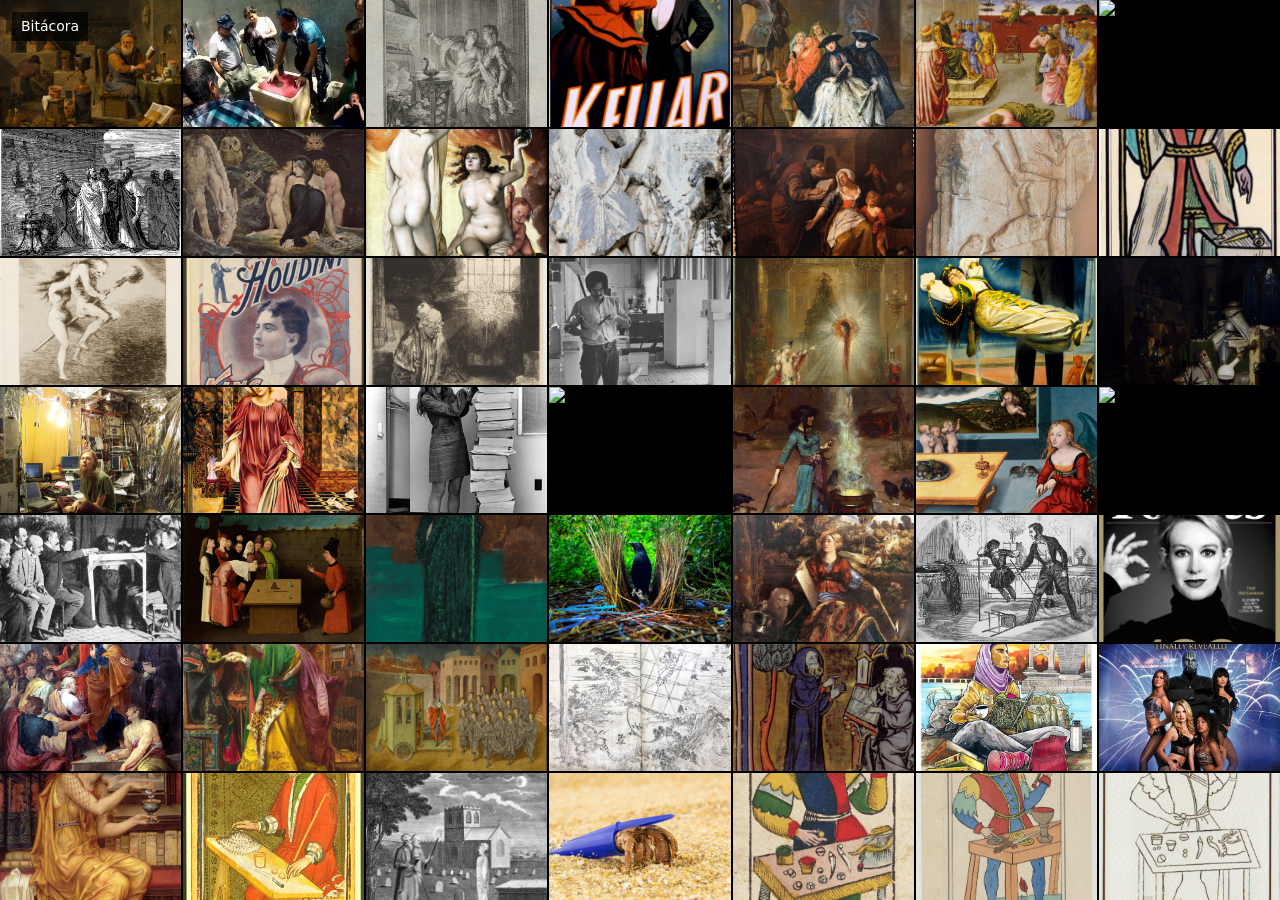
==== commit 50277132: "añadidos bateleur wirth y belline" ====
--- a/index.html
+++ b/index.html
@@ -8,53 +8,55 @@
 <body>
   <a class="journal-link" href="bitacora.html">Bitácora</a>
   <div class="mosaic" id="mosaic">
+    <img src="buscador-magos/magos-img/28-mago-barroco-el-alquimista-david-teniers.jpg" alt="David Teniers el Joven, El alquimista en su laboratorio, ca. 1650. Óleo sobre lienzo (71 × 89 cm), Mauritshuis, La Haya (Inv. 261). Pintura representativa de la Edad de Oro holandesa y flamenca que plasma la figura del alquimista-filósofo trabajando con fuelles, alambiques, crisoles y gruesos volúmenes manuscritos en la búsqueda incesante de la transmutación de los metales. https://www.mauritshuis.nl/en/our-collection/artworks/261-the-alchemist/">
+    <img src="imagenes/pepito.jpg" alt="pepito paga doble">
+    <img src="buscador-magos/magos-img/91-mago-in-the-grotto-of-merlin-the-magician-nicolas-delaunay-french-17391792.jpg" alt="Nicolas Delaunay, In the Grotto of Merlin, the Magician, grabado y aguafuerte de 1771 según un diseño de Jean-Michel Moreau le Jeune. La inscripción remite al canto III de Orlando furioso: Bradamante visita la gruta y tumba de Merlin, donde recibe una profecía sobre sus descendientes y la casa de Este. Cleveland Museum of Art, registro 1941.133, CC0. https://clevelandart.org/art/1941.133">
+    <img src="buscador-magos/magos-img/47-mago-siglo-xix-kellar-toasts-the-devil.jpg" alt="The Strobridge Lithographing Co., Harry Kellar brinda con el diablo (Harry Kellar toasts the Devil), ca. 1899. Cartel litográfico en color (76 × 101 cm), Library of Congress, Prints and Photographs Division, Washington, D.C. (LCCN 2014636906). Icónico cartel de vodevil victoriano tardío: Harry Kellar, con copa en mano y sonrisa enigmática, intercambia un brindis con un diablo mefistofélico rojo sentado frente a él, sintetizando la fascinación del público de finales del siglo XIX por la ilusión y los espíritus traviesos del escenario. https://www.loc.gov/item/2014636906/">
+    <img src="buscador-magos/magos-img/31-mago-ilustracion-el-charlatan-pietro-longhi.jpg" alt="Pietro Longhi, El charlatán (Il Ciarlatano), 1757. Óleo sobre lienzo (62 × 50 cm), Ca&#x27; Rezzonico, Museo del Settecento Veneziano, Venecia. Documento pictórico del siglo XVIII veneciano que muestra la figura popular del embaucador y mago de plaza pública: subido a un estrado con máscara y capa, realiza pases de manos y ofrece remedios prodigiosos ante caballeros y damas con la tradicional _bauta_ veneciana. https://carezzonico.visitmuve.it/">
+    <img src="buscador-magos/magos-img/25-mago-medieval-caida-simon-mago-benozzo-gozzoli.jpg" alt="Benozzo Gozzoli, La caída de Simón el Mago (The Fall of Simon Magus), 1461–1462. Temple y oro sobre tabla de álamo (24 × 35,5 cm), Royal Collection Trust, Reino Unido (RCIN 403372). Tabla de la predela del retablo de la Compañía de la Purificación de Florencia: narra el enfrentamiento legendario en Roma entre los apóstoles Pedro y Pablo y el mago samaritano Simón el Mago, quien intentó demostrar su poder sobrenatural elevándose por los aires con ayuda de demonios antes de precipitarse al vacío ante el emperador Nerón. https://www.rct.uk/collection/403372/the-fall-of-simon-magus">
+    <img src="buscador-magos/magos-img/83-mago-illustrations-for-faust-mephistopheles-visits-faust-eugene-delacroix-french-17981863.jpg" alt="Eugène Delacroix, Méphistophélés visits Faust, litografía de 1828 para la edición francesa de Faust traducida por Albert Stapfer y publicada por Ch. Motte. Mephistopheles visita a Faust en su estudio, donde el erudito rodeado de libros escucha al ser demoníaco que cambiará el rumbo de su vida. Cleveland Museum of Art, registro 1933.145.6. CC0. https://clevelandart.org/art/1933.145.6">
+    <img src="imagenes/heron.png" alt="Louis Figuier (1819–1894). Héron fait l’expérience de l’éolipyle devant les savants de l’École d’Alexandrie. Source Figuier - Les Merveilles de la science, 1867 - 1891, Tome 1.djvu https://commons.wikimedia.org/wiki/File:T1-_d011-_Fig._3_-_H%C3%A9ron_exp%C3%A9rimente_l_%C3%A9olipyle.png">
+    <img src="buscador-magos/magos-img/32-mago-visionario-hecate-william-blake.jpg" alt="William Blake, La x|noche de la alegría de Enitharmon (anteriormente conocida como Hécate o La triple hechicera), 1795. Estampa en color con tinta y acuarela sobre papel (43,9 × 58,1 cm), Tate Britain, Londres (Catálogo: N05056). Visión mística y mitológica del romanticismo visionario británico: la triple diosa de la magia, Hécate, aparece sentada junto a las criaturas de la noche (búho, murciélago y asno fantástico) con la mano apoyada en un libro de encantamientos prohibidos. https://www.tate.org.uk/art/artworks/blake-the-night-of-enitharmons-joy-formerly-called-hecate-n05056">
+    <img src="buscador-magos/magos-img/26-mago-renacimiento-brujas-unguento-baldung-grien.jpg" alt="Hans Baldung Grien, Dos brujas preparando un ungüento mágico (Zwei Hexen), 1523. Óleo sobre tabla (65,4 × 46 cm), Museum Städel, Fráncfort del Meno. Expresión del Renacimiento alemán sobre la hechicería y las artes mágicas rituales: dos hechiceras desnudas preparan un filtro en una redoma humeante de la que emergen vapores y espíritus, acompañadas por un macho cabrío y un gato sobre un paisaje tormentoso. https://sammlung.staedelmuseum.de/en/work/two-witches">
+    <img src="imagenes/behistun-gaumata.jpg" alt="Relieve de Behistún (Bisotun, Irán), c. 520 a.C., detalle. Darío I, con la mano alzada, pisa a Gaumata, «el mago» (maguš), que yace de espaldas y levanta los brazos suplicando; detrás de él, en fila, los reyes rebeldes atados del cuello. La inscripción trilingüe (persa antiguo, elamita y babilonio) cuenta que Gaumata se hizo pasar por Bardiya, hermano de Cambises, y usurpó el trono; Heródoto (3.61–79) narra la misma historia como la del «falso Esmerdis» y la conspiración de los magos. Es una de las primeras imágenes de un mago: no aparece oficiando, sino como impostor derrotado. Foto de Patrick C. (dynamomosquito), CC BY-SA 2.0. https://commons.wikimedia.org/wiki/File:Behistun_relief_Darius_and_Gaumata.jpg">
+    <img src="buscador-magos/magos-img/29-mago-barroco-laboratorio-alquimista-jan-steen.jpg" alt="Jan Steen, El alquimista o la familia del astrólogo, 1668. Óleo sobre lienzo (73 × 58,5 cm), Ca&#x27; Rezzonico, Venecia / Wallace Collection, Londres. Escena barroca holandesa que retrata con ironía y dramatismo el costo existencial de las artes ocultas: un mago-alquimista continúa absorto ante sus matraces y reactivos mientras su ayudante lee un grimorio y su familia lamenta la ruina económica causada por sus experimentos. https://carezzonico.visitmuve.it/">
+    <img src="imagenes/dascilio-magos.jpg" alt="Relieve de Dascilio (Daskyleion, hoy Ergili, Turquía), siglo V a.C., Museo Arqueológico de Estambul. Fragmento de una escena de sacrificio: un sacerdote persa (magus) con el tocado que le cubre la boca (paitidana, para que su aliento no contamine el fuego) sostiene un haz de varillas rituales (barsom) ante las cabezas de un carnero y un toro. Dascilio era la sede de una satrapía aqueménida en Anatolia, junto al mundo griego, uno de los lugares de contacto por donde la palabra magos llegó al griego. Foto de Jona Lendering, CC0. https://commons.wikimedia.org/wiki/File:Dascylium_magians_iam.jpg">
+    <img src="imagenes/belline.png" alt="Edmond (Edmond Billaudot), Le Mage (Arcano I), ca. 1863–1870. Carta dibujada a mano en tinta para su propio uso de cartomante, publicada por Grimaud como Grand Tarot Belline. Un mago barbado de túnica y tocado a la egipcia, con un bastón en la mano, apunta hacia abajo junto a una piedra cúbica sobre la que hay una copa, una espada y una moneda. Arriba se lee «la volonté» y abajo un consejo: «Une ferme volonté et la foi en toi-même, guidées par la raison et l&#x27;amour de la justice, te conduiront au but que tu veux atteindre et te préserveront du péril du chemin».">
+    <img src="buscador-magos/magos-img/34-mago-siglo-xviii-linda-maestra-goya.jpg" alt="Francisco de Goya y Lucientes, ¡Linda maestra! (Los Caprichos, estampa n.º 68), 1799. Aguafuerte, aguatinta bruñida y punta seca sobre papel (21,8 × 15,2 cm), Museo Nacional del Prado, Madrid (G02156). Estampa emblemática de la serie de Los Caprichos: una vieja hechicera adiestra a su joven discípula en el arte de volar sobre una escoba en la oscuridad de la noche, acompañada por el búho de la sabiduría oscura, en una sátira implacable contra la enseñanza de las falsas artes mágicas. https://www.museodelprado.es/coleccion/obra-de-arte/linda-maestra/3421d09e-a0e2-4912-9c90-0f2b31be5d91">
+    <img src="buscador-magos/magos-img/20-mago-siglo-xx-houdini-king-of-cards.jpg" alt="The Strobridge Lithographing Co., Harry Houdini, King of Cards, ca. 1900. Cartel litográfico en color, Library of Congress, Prints and Photographs Division, Washington, D.C. (LCCN 2014636910). Histórico cartel publicitario que documenta la primera etapa profesional de Harry Houdini (Erik Weisz, 1874–1926) como prodigioso prestidigitador e ilusionista antes de sus legendarias fugas: retratado de frac con mirada penetrante mientras despliega abanicos de cartas y naipes flotantes en plena época del vodevil americano de comienzos del siglo XX. https://www.loc.gov/item/2014636910/">
+    <img src="buscador-magos/magos-img/05-mago-barroco-fausto-rembrandt.jpg" alt="Rembrandt van Rijn, Un erudito en su estudio contemplando un disco mágico (conocido tradicionalmente como Fausto), ca. 1652. Aguafuerte, punta seca y buril, The Metropolitan Museum of Art, Nueva York (Accession Number: 23.31.21) / Rijksmuseum, Ámsterdam. Una de las cumbres del grabado barroco: un sabio, alquimista y ocultista se pone de pie junto a su mesa de trabajo al irrumpir en su aposento una misteriosa aparición luminosa en forma de disco con un anagrama cabalístico radiante en la ventana, sintetizando el mito fáustico y la búsqueda de la sabiduría esotérica universal. https://www.metmuseum.org/art/collection/search/387498">
+    <img src="imagenes/juandowney.jpg" alt="Juan Downey Juan Downey in his studio on East 20th Street. (Courtesy Bermudez) https://observer.com/2012/04/artist-as-explorer-with-video-camera-juan-downey-the-invisible-architect-at-the-bronx-museum/">
+    <img src="buscador-magos/magos-img/45-mago-simbolismo-aparicion-gustave-moreau.jpg" alt="Gustave Moreau, La aparición (L&#x27;Apparition), 1876. Óleo sobre lienzo (142 × 103 cm), Musée Gustave Moreau, París / Fogg Art Museum, Harvard University. Arquetipo del simbolismo decadente del siglo XIX: en un palacio oriental profusamente ornamentado con arquitectura mágica y columnas arcanas, Salomé danza semidesnuda ante la visión luminosa y espectral de la cabeza flotante de Juan el Bautista, irradiando halos sobrenaturales en una atmósfera de misticismo hierático. https://collections.louvre.fr/ark:/53355/cl010065261">
+    <img src="buscador-magos/magos-img/09-mago-siglo-xx-levitacion-kellar.jpg" alt="Harry Kellar, Kellar: The Levitation of Princess Karnac, 1900. Cartel litográfico en color impreso por The Strobridge Lithographing Co., Cincinnati &amp; New York. Library of Congress, Prints and Photographs Division, Washington, D.C. (LCCN 2014636900). Gran cartel publicitario de comienzos del siglo XX que promocionaba la célebre ilusión de levitación escénica desarrollada por Harry Kellar, decano de los magos estadounidenses en la Belle Époque, rodeado de demonios susurrantes en un ambiente de ilusionismo teatral a gran escala. https://www.loc.gov/item/2014636900/">
+    <img src="buscador-magos/magos-img/16-mago-ilustracion-el-alquimista-wright-of-derby.jpg" alt="Joseph Wright of Derby, El alquimista en busca de la piedra filosofal descubre el fósforo (The Alchymist, In Search of the Philosopher&#x27;s Stone), 1771. Óleo sobre lienzo (127 × 101,6 cm), Derby Museum and Art Gallery, Derby, Reino Unido. Obra maestra del claroscuro en plena Ilustración que capta la encrucijada histórica entre el misticismo arcano del mago-alquimista y los albores de la química moderna: en su laboratorio gótico abovedado, el anciano adepto cae de rodillas asombrado al ver cómo su retorta destila una sustancia incandescente que emite una luz sobrenatural y pura. https://www.derbymuseums.org/collection/item/the-alchymist-in-search-of-the-philosophers-stone-1771">
+    <img src="imagenes/gottfrid.webp" alt="Gottfrid Svartholm, one of the co-founders of the pirate bay website, at his work station">
+    <img src="imagenes/mago.jpg" alt="Carta del tarot Rider-Waite con el número romano I." class="featured">
+    <img src="buscador-magos/magos-img/18-mago-simbolismo-maga-medea-evelyn-de-morgan.jpg" alt="Evelyn De Morgan (nacida Evelyn Pickering), Medea, 1889. Óleo sobre lienzo (148 × 89 cm), Williamson Art Gallery and Museum, Birkenhead, Reino Unido. Destacada obra del simbolismo y prerrafaelismo victoriano tardío que aborda el mito clásico de la hechicera Medea: la princesa de Cólquida y sacerdotisa de Hécate aparece en los aposentos palaciegos vestida con túnica rosa y manto carmesí, sosteniendo en su mano un frasco de vidrio con una poción venenosa brillante mientras reflexiona sobre su trágico destino de magia, amor y venganza. https://victorianweb.org/painting/demorgan/paintings/11.html">
+    <img src="imagenes/programadora.avif" alt="Margaret Hamilton junto al software de navegación que ella y su equipo MIT produjeron para el Programa Apolo.  https://es.wikipedia.org/wiki/Archivo:Margaret_Hamilton_-_restoration.jpg">
+    <img src="buscador-magos/magos-img/07-mago-siglo-xix-circulo-magico-waterhouse.jpg" alt="John William Waterhouse, El círculo mágico (The Magic Circle), 1886. Óleo sobre lienzo (183 × 127 cm), Tate Britain, Londres (Número de catálogo: N01572). Obra maestra del simbolismo y prerrafaelismo tardío del siglo XIX: una hechicera traza en la arena un círculo protector con su varita ardiente mientras sostiene una hoz lunar y cocina un brebaje en un caldero humeante bajo el vuelo de cuervos, evocando la fascinación romántica por la brujería ceremonial y los mitos clásicos. https://www.tate.org.uk/art/artworks/waterhouse-the-magic-circle-n01572">
+    <img src="imagenes/cranach-melancolia.jpg" alt="en la melancolía de cranach, se ve una mujer trabajando en una mesa. hay diversas variaciones de este cuadro con la misma mujer">
+    <img src="imagenes/faraday.jpg" alt="Michael Faraday realiza una demostración ante un público numeroso en una sala de conferencias victoriana.">
+    <img src="imagenes/eusapia.png" alt="eusapia aplicando espiritismo con científicos">
+    <img src="buscador-magos/magos-img/03-mago-renacimiento-el-prestidigitador-bosch.jpg" alt="Hieronymus Bosch (El Bosco) o seguidor, El prestidigitador (L&#x27;Escamoteur / The Conjurer), ca. 1496–1502. Óleo sobre tabla, Musée municipal de Saint-Germain-en-Laye, Francia. Obra emblemática del Renacimiento flamenco que retrata el ilusionismo profano y callejero: un prestidigitador realiza el truco de manos con cubiletes y bolitas ante la muchedumbre asombrada, mientras un cómplice aprovecha la distracción del público para sustraer la bolsa de monedas a un espectador embelesado. https://commons.wikimedia.org/wiki/File:Hieronymus_Bosch_(follower)_-_The_Conjurer_(Mus%C3%A9e_Saint-Germain-en-Laye).jpg">
+    <img src="buscador-magos/magos-img/42-mago-simbolismo-circe-invidiosa-waterhouse.jpg" alt="John William Waterhouse, Circe Invidiosa (Circe envenenando el mar), 1892. Óleo sobre lienzo (180,7 × 87,4 cm), Art Gallery of South Australia, Adelaida (Gift of Miss Sarah Elizabeth Roach). Representación de la metamorfosis mítica narrada por Ovidio: la maga Circe, movida por los celos hacia la ninfa Escila, camina sobre las aguas marinas mientras vierte un veneno de color verde intenso en la corriente que transformará a su rival en un monstruo marino aterrador. https://www.agsa.sa.gov.au/collection-publications/collection/works/circe-invidiosa/">
+    <img src="imagenes/satin-bowerbird.jpg" alt="ave que recolecta objetos azules">
+    <img src="buscador-magos/magos-img/12-mago-renacimiento-maga-melissa-dosso-dossi.jpg" alt="Dosso Dossi (Giovanni di Niccolò de Lutero), Melissa (o Circe), ca. 1518–1531. Óleo sobre lienzo (176 × 174 cm), Galleria Borghese, Roma (Inv. 217). Pintura cumbre del Renacimiento ferrarense inspirada en el Orlando Furioso de Ludovico Ariosto: representa a la maga benevolente Melissa sentada dentro de un círculo mágico de protección decorado con símbolos astrológicos y cabalísticos. Con una antorcha encendida en la mano y una tablilla de conjuros a sus pies, disuelve los encantamientos de la hechicera Alcina para restituir a los caballeros petrificados o convertidos en árboles a su forma humana original. https://collezionegalleriaborghese.it/opere/melissa">
+    <img src="imagenes/houdin.jpeg" alt="Suspension aerienne du fils de Robert Houdin. Illustration for L&#x27;Illustration, Journal Universel, 16 October 1847.">
+    <img src="imagenes/holmes.jpg" alt="elizabeth holmes posando con una cápsula de sangre">
     <img src="imagenes/simon-mago.jpg" alt="Peter&#x27;s conflict with Simon Magus by Avanzino Nucci, 1620. Simon is on the right, wearing black. En el texto cristiano apócrifo de los Hechos de Pedro se narra una de las fantasiosas leyendas más conocidas acerca de Simón el Mago. Allí se dice que Simón exhibía sus poderes mágicos en Roma, volando ante el emperador romano Nerón en el Foro Romano; para probar su condición divina, los apóstoles Pedro y Pablo rogaron a Dios que detuviese su vuelo: Simón paró en seco y cayó a tierra, donde fue apedreado.">
-    <img src="imagenes/juandowney.jpg" alt="Juan Downey Juan Downey in his studio on East 20th Street. (Courtesy Bermudez) https://observer.com/2012/04/artist-as-explorer-with-video-camera-juan-downey-the-invisible-architect-at-the-bronx-museum/">
+    <img src="buscador-magos/magos-img/43-mago-prerrafaelismo-morgan-le-fay-sandys.jpg" alt="Frederick Sandys (Anthony Frederick Augustus Sandys), Morgan le Fay, 1864. Óleo sobre tabla (61,8 × 44,4 cm), Birmingham Museum and Art Gallery, Birmingham, Reino Unido (Accession: 1925P104). Pintura prerrafaelita que retrata a la hechicera artúrica Morgana: iluminada por el fuego ritual de su trípode mágico y ataviada con una piel de leopardo, vierte encantamientos sobre una capa tejida para su hermano, el rey Arturo, mientras consulta tablillas y pergaminos de brujería. https://www.birminghammuseums.org.uk/explore-art/items/1925P104/morgan-le-fay">
+    <img src="imagenes/varo.png" alt="Remedios Varo, El juglar (El mago) [The Juggler (The Magician)], 1956. Óleo e incrustaciones de nácar sobre tabla (91 × 122 cm), The Museum of Modern Art (MoMA), Nueva York (n.º 736.2018, donación de Joan H. Tisch, por intercambio). Expuesta por primera vez en la muestra individual de Varo en la Galería Diana de Ciudad de México en 1956. En una plaza de arquitectura metafísica, un mago de sombrero cónico y capa roja despliega sus prodigios —esferas luminosas que flotan en el aire, polvo centelleante, frascos y amuletos— desde un carromato ambulante del que asoman un león, un búho, una cabra, palomas y una figura femenina en la ventana. Frente a él, una multitud de personajes idénticos, envueltos en una misma tela gris que los une como un solo cuerpo, contempla el espectáculo: una alegoría surrealista del ilusionista como figura que fascina y manipula a una masa uniforme y pasiva. https://www.moma.org/collection/works/291307">
+    <img src="imagenes/kite-flying-00068.webp" alt="Katsushika Hokusai&#x27;s illustration of Tomowaka, son of Minamoto no Tametomo, escaping exile aboard a giant kite, from Kyokutei Bakin&#x27;s Chinsetsu Yumiharizuki (Strange Tales of the Crescent Moon), second part, vol. 3, ca. 1808–1809. In Takizawa Bakin’s sixty-eight-chapter serial novel, Chinsetsu Yumiharizuki (Strange Tales of the Crescent Moon, 1807–1811) — richly illustrated by Hokusai — the exiled samurai Minamoto no Tametomo sends his son Tomowaka back to the mainland on a giant kite, in order to become the adopted heir to a samurai leader. Other Japanese annals tell of archers mounted to kites who fire down upon their enemies, and of the bandit Ishikawa Goemon riding a kite to infiltrate Nayoga Castle. https://publicdomainreview.org/collection/art-of-kite-flying/">
+    <img src="buscador-magos/magos-img/02-mago-medieval-merlin-blaise.jpg" alt="Merlín dictando sus profecías a su escriba Blaise, ca. 1300. Miniatura medieval en témpera y pan de oro sobre pergamino, perteneciente al manuscrito en prosa del Roman de Merlin / Lancelot-Graal (Français 95, folio 113v), Bibliothèque nationale de France (BnF), París. El sabio y hechicero legendario Merlín, figura cumbre de la tradición artúrica y de la magia en la Edad Media, aparece como profeta y consejero dictando las crónicas secretas y revelaciones arcanas a su maestro, el ermitaño Blaise. https://gallica.bnf.fr/ark:/12148/btv1b10022284t">
+    <img src="imagenes/next-world-tarot.jpeg" alt="carta del mago del &quot;tarot del nuevo mundo&quot;, creado pensado en le presente y con los preceptos éticos de nuestra época. La imagen muestra a una mujer con Hiyab investigando de diversas fuentes a la vez, consumiendo pócimas como café, y mirando hacia el horizonte.">
+    <img src="imagenes/magoenmascarado.webp" alt="El mago enmascarado, personaje de TV del Siglo XXI, quien acostumbraba a revelar sus trucos posterior a comerciales.">
+    <img src="buscador-magos/magos-img/44-mago-prerrafaelismo-pocion-amor-de-morgan.jpg" alt="Evelyn De Morgan, La poción de amor (The Love Potion), 1903. Óleo sobre lienzo (104,1 × 52,1 cm), The De Morgan Centre / Wightwick Manor (National Trust), Reino Unido. Pintura simbolista victoriana que muestra a una hechicera y sabia con túnica dorada mezclando un filtro amoroso en un matraz de vidrio, rodeada de libros de invocación y un gato negro familiar a sus pies, mientras a través de la ventana se divisan caballeros que acuden al castillo. https://www.demorgan.org.uk/collection/the-love-potion/">
+    <img src="imagenes/bagatto.jpg" alt="The Magician card from a 15th-century tarot deck. Pierpont Morgan, Visconti Sforza">
+    <img src="buscador-magos/magos-img/14-mago-magia-ritual-john-dee-edward-kelley.jpg" alt="&quot;Edwḍ Kelly, a Magician. in the Act of invoking the Spirit of a Deceased Person.&quot;. Grabado calcográfico publicado en A New and Complete Illustration of the Celestial Science of Astrology, Londres (Bodleian Library / Wellcome Collection). Ilustra una de las leyendas más célebres de la magia ritual isabelina del siglo XVI: el matemático, cosmógrafo y astrólogo real de Isabel I, el Dr. John Dee, junto a su médium y alquimista Edward Kelley, pertrechados con grimorios, vara mágica y antorcha en el interior de un círculo consagrado con nombres divinos para conjurar la aparición de un espíritu en el cementerio de Walton-le-Dale. https://commons.wikimedia.org/wiki/File:Ebenezer_Sibly_-_Edw%E1%B8%8D_Kelly,_a_Magician._in_the_Act_of_invoking_the_Spirit_of_a_Deceased_Person.jpg">
     <img src="imagenes/cangrejo-ermitano.webp" alt="cangrejo utilizando una tapa de lapiz bic como concha">
-    <img src="buscador-magos/magos-img/42-mago-simbolismo-circe-invidiosa-waterhouse.jpg" alt="John William Waterhouse, Circe Invidiosa (Circe envenenando el mar), 1892. Óleo sobre lienzo (180,7 × 87,4 cm), Art Gallery of South Australia, Adelaida (Gift of Miss Sarah Elizabeth Roach). Representación de la metamorfosis mítica narrada por Ovidio: la maga Circe, movida por los celos hacia la ninfa Escila, camina sobre las aguas marinas mientras vierte un veneno de color verde intenso en la corriente que transformará a su rival en un monstruo marino aterrador. https://www.agsa.sa.gov.au/collection-publications/collection/works/circe-invidiosa/">
-    <img src="imagenes/gottfrid.webp" alt="Gottfrid Svartholm, one of the co-founders of the pirate bay website, at his work station">
-    <img src="buscador-magos/magos-img/28-mago-barroco-el-alquimista-david-teniers.jpg" alt="David Teniers el Joven, El alquimista en su laboratorio, ca. 1650. Óleo sobre lienzo (71 × 89 cm), Mauritshuis, La Haya (Inv. 261). Pintura representativa de la Edad de Oro holandesa y flamenca que plasma la figura del alquimista-filósofo trabajando con fuelles, alambiques, crisoles y gruesos volúmenes manuscritos en la búsqueda incesante de la transmutación de los metales. https://www.mauritshuis.nl/en/our-collection/artworks/261-the-alchemist/">
-    <img src="imagenes/holmes.jpg" alt="elizabeth holmes posando con una cápsula de sangre">
+    <img src="buscador-magos/magos-img/15-mago-tarot-marsella-le-bateleur-conver.jpg" alt="Nicolas Conver, Le Bateleur (El Mago / Prestidigitador, Arcano Mayor I del Tarot de Marsella), 1760. Xilografía iluminada con plantilla a mano, Bibliothèque nationale de France (BnF), Département des Estampes et de la photographie, París. El arquetipo fundacional del mago en la tradición cartomántica europea premoderna: un juglar y prestidigitador callejero ataviado con sombrero en forma de lemniscata infinita sostiene una varita mágica ante su mesa de tres patas, donde despliega los implementos clásicos del ilusionismo popular y los cuatro palos esotéricos (dados, monedas, copas y cuchillo). https://gallica.bnf.fr/ark:/12148/btv1b10537494x">
+    <img src="imagenes/wirth.jpg" alt="Oswald Wirth, Le Bateleur (Arcano I), de Les 22 Arcanes du Tarot Kabbalistique, 1889. Bibliothèque nationale de France, Département des Estampes. Un joven de sombrero de ala ancha sostiene una varita en alto y apoya la otra mano sobre una mesa de cuatro patas con los cuatro palos: copa, espada y monedas. Abajo, el número 1, el nombre de la carta y la letra hebrea alef.">
     <img src="imagenes/bateleur.png" alt="Le Bateleur, Court de Gébelin, Monde primitif, vol. VIII (1781)">
-    <img src="buscador-magos/magos-img/12-mago-renacimiento-maga-melissa-dosso-dossi.jpg" alt="Dosso Dossi (Giovanni di Niccolò de Lutero), Melissa (o Circe), ca. 1518–1531. Óleo sobre lienzo (176 × 174 cm), Galleria Borghese, Roma (Inv. 217). Pintura cumbre del Renacimiento ferrarense inspirada en el Orlando Furioso de Ludovico Ariosto: representa a la maga benevolente Melissa sentada dentro de un círculo mágico de protección decorado con símbolos astrológicos y cabalísticos. Con una antorcha encendida en la mano y una tablilla de conjuros a sus pies, disuelve los encantamientos de la hechicera Alcina para restituir a los caballeros petrificados o convertidos en árboles a su forma humana original. https://collezionegalleriaborghese.it/opere/melissa">
-    <img src="imagenes/varo.png" alt="Remedios Varo, El juglar (El mago) [The Juggler (The Magician)], 1956. Óleo e incrustaciones de nácar sobre tabla (91 × 122 cm), The Museum of Modern Art (MoMA), Nueva York (n.º 736.2018, donación de Joan H. Tisch, por intercambio). Expuesta por primera vez en la muestra individual de Varo en la Galería Diana de Ciudad de México en 1956. En una plaza de arquitectura metafísica, un mago de sombrero cónico y capa roja despliega sus prodigios —esferas luminosas que flotan en el aire, polvo centelleante, frascos y amuletos— desde un carromato ambulante del que asoman un león, un búho, una cabra, palomas y una figura femenina en la ventana. Frente a él, una multitud de personajes idénticos, envueltos en una misma tela gris que los une como un solo cuerpo, contempla el espectáculo: una alegoría surrealista del ilusionista como figura que fascina y manipula a una masa uniforme y pasiva. https://www.moma.org/collection/works/291307">
-    <img src="buscador-magos/magos-img/34-mago-siglo-xviii-linda-maestra-goya.jpg" alt="Francisco de Goya y Lucientes, ¡Linda maestra! (Los Caprichos, estampa n.º 68), 1799. Aguafuerte, aguatinta bruñida y punta seca sobre papel (21,8 × 15,2 cm), Museo Nacional del Prado, Madrid (G02156). Estampa emblemática de la serie de Los Caprichos: una vieja hechicera adiestra a su joven discípula en el arte de volar sobre una escoba en la oscuridad de la noche, acompañada por el búho de la sabiduría oscura, en una sátira implacable contra la enseñanza de las falsas artes mágicas. https://www.museodelprado.es/coleccion/obra-de-arte/linda-maestra/3421d09e-a0e2-4912-9c90-0f2b31be5d91">
-    <img src="imagenes/cranach-melancolia.jpg" alt="en la melancolía de cranach, se ve una mujer trabajando en una mesa. hay diversas variaciones de este cuadro con la misma mujer">
-    <img src="buscador-magos/magos-img/31-mago-ilustracion-el-charlatan-pietro-longhi.jpg" alt="Pietro Longhi, El charlatán (Il Ciarlatano), 1757. Óleo sobre lienzo (62 × 50 cm), Ca&#x27; Rezzonico, Museo del Settecento Veneziano, Venecia. Documento pictórico del siglo XVIII veneciano que muestra la figura popular del embaucador y mago de plaza pública: subido a un estrado con máscara y capa, realiza pases de manos y ofrece remedios prodigiosos ante caballeros y damas con la tradicional _bauta_ veneciana. https://carezzonico.visitmuve.it/">
-    <img src="imagenes/bagatto.jpg" alt="The Magician card from a 15th-century tarot deck. Pierpont Morgan, Visconti Sforza">
-    <img src="buscador-magos/magos-img/44-mago-prerrafaelismo-pocion-amor-de-morgan.jpg" alt="Evelyn De Morgan, La poción de amor (The Love Potion), 1903. Óleo sobre lienzo (104,1 × 52,1 cm), The De Morgan Centre / Wightwick Manor (National Trust), Reino Unido. Pintura simbolista victoriana que muestra a una hechicera y sabia con túnica dorada mezclando un filtro amoroso en un matraz de vidrio, rodeada de libros de invocación y un gato negro familiar a sus pies, mientras a través de la ventana se divisan caballeros que acuden al castillo. https://www.demorgan.org.uk/collection/the-love-potion/">
-    <img src="imagenes/pepito.jpg" alt="pepito paga doble">
-    <img src="buscador-magos/magos-img/07-mago-siglo-xix-circulo-magico-waterhouse.jpg" alt="John William Waterhouse, El círculo mágico (The Magic Circle), 1886. Óleo sobre lienzo (183 × 127 cm), Tate Britain, Londres (Número de catálogo: N01572). Obra maestra del simbolismo y prerrafaelismo tardío del siglo XIX: una hechicera traza en la arena un círculo protector con su varita ardiente mientras sostiene una hoz lunar y cocina un brebaje en un caldero humeante bajo el vuelo de cuervos, evocando la fascinación romántica por la brujería ceremonial y los mitos clásicos. https://www.tate.org.uk/art/artworks/waterhouse-the-magic-circle-n01572">
-    <img src="imagenes/kite-flying-00068.webp" alt="Katsushika Hokusai&#x27;s illustration of Tomowaka, son of Minamoto no Tametomo, escaping exile aboard a giant kite, from Kyokutei Bakin&#x27;s Chinsetsu Yumiharizuki (Strange Tales of the Crescent Moon), second part, vol. 3, ca. 1808–1809. In Takizawa Bakin’s sixty-eight-chapter serial novel, Chinsetsu Yumiharizuki (Strange Tales of the Crescent Moon, 1807–1811) — richly illustrated by Hokusai — the exiled samurai Minamoto no Tametomo sends his son Tomowaka back to the mainland on a giant kite, in order to become the adopted heir to a samurai leader. Other Japanese annals tell of archers mounted to kites who fire down upon their enemies, and of the bandit Ishikawa Goemon riding a kite to infiltrate Nayoga Castle. https://publicdomainreview.org/collection/art-of-kite-flying/">
-    <img src="buscador-magos/magos-img/09-mago-siglo-xx-levitacion-kellar.jpg" alt="Harry Kellar, Kellar: The Levitation of Princess Karnac, 1900. Cartel litográfico en color impreso por The Strobridge Lithographing Co., Cincinnati &amp; New York. Library of Congress, Prints and Photographs Division, Washington, D.C. (LCCN 2014636900). Gran cartel publicitario de comienzos del siglo XX que promocionaba la célebre ilusión de levitación escénica desarrollada por Harry Kellar, decano de los magos estadounidenses en la Belle Époque, rodeado de demonios susurrantes en un ambiente de ilusionismo teatral a gran escala. https://www.loc.gov/item/2014636900/">
-    <img src="imagenes/satin-bowerbird.jpg" alt="ave que recolecta objetos azules">
-    <img src="buscador-magos/magos-img/91-mago-in-the-grotto-of-merlin-the-magician-nicolas-delaunay-french-17391792.jpg" alt="Nicolas Delaunay, In the Grotto of Merlin, the Magician, grabado y aguafuerte de 1771 según un diseño de Jean-Michel Moreau le Jeune. La inscripción remite al canto III de Orlando furioso: Bradamante visita la gruta y tumba de Merlin, donde recibe una profecía sobre sus descendientes y la casa de Este. Cleveland Museum of Art, registro 1941.133, CC0. https://clevelandart.org/art/1941.133">
-    <img src="buscador-magos/magos-img/25-mago-medieval-caida-simon-mago-benozzo-gozzoli.jpg" alt="Benozzo Gozzoli, La caída de Simón el Mago (The Fall of Simon Magus), 1461–1462. Temple y oro sobre tabla de álamo (24 × 35,5 cm), Royal Collection Trust, Reino Unido (RCIN 403372). Tabla de la predela del retablo de la Compañía de la Purificación de Florencia: narra el enfrentamiento legendario en Roma entre los apóstoles Pedro y Pablo y el mago samaritano Simón el Mago, quien intentó demostrar su poder sobrenatural elevándose por los aires con ayuda de demonios antes de precipitarse al vacío ante el emperador Nerón. https://www.rct.uk/collection/403372/the-fall-of-simon-magus">
-    <img src="buscador-magos/magos-img/47-mago-siglo-xix-kellar-toasts-the-devil.jpg" alt="The Strobridge Lithographing Co., Harry Kellar brinda con el diablo (Harry Kellar toasts the Devil), ca. 1899. Cartel litográfico en color (76 × 101 cm), Library of Congress, Prints and Photographs Division, Washington, D.C. (LCCN 2014636906). Icónico cartel de vodevil victoriano tardío: Harry Kellar, con copa en mano y sonrisa enigmática, intercambia un brindis con un diablo mefistofélico rojo sentado frente a él, sintetizando la fascinación del público de finales del siglo XIX por la ilusión y los espíritus traviesos del escenario. https://www.loc.gov/item/2014636906/">
-    <img src="imagenes/next-world-tarot.jpeg" alt="carta del mago del &quot;tarot del nuevo mundo&quot;, creado pensado en le presente y con los preceptos éticos de nuestra época. La imagen muestra a una mujer con Hiyab investigando de diversas fuentes a la vez, consumiendo pócimas como café, y mirando hacia el horizonte.">
-    <img src="buscador-magos/magos-img/20-mago-siglo-xx-houdini-king-of-cards.jpg" alt="The Strobridge Lithographing Co., Harry Houdini, King of Cards, ca. 1900. Cartel litográfico en color, Library of Congress, Prints and Photographs Division, Washington, D.C. (LCCN 2014636910). Histórico cartel publicitario que documenta la primera etapa profesional de Harry Houdini (Erik Weisz, 1874–1926) como prodigioso prestidigitador e ilusionista antes de sus legendarias fugas: retratado de frac con mirada penetrante mientras despliega abanicos de cartas y naipes flotantes en plena época del vodevil americano de comienzos del siglo XX. https://www.loc.gov/item/2014636910/">
-    <img src="buscador-magos/magos-img/32-mago-visionario-hecate-william-blake.jpg" alt="William Blake, La x|noche de la alegría de Enitharmon (anteriormente conocida como Hécate o La triple hechicera), 1795. Estampa en color con tinta y acuarela sobre papel (43,9 × 58,1 cm), Tate Britain, Londres (Catálogo: N05056). Visión mística y mitológica del romanticismo visionario británico: la triple diosa de la magia, Hécate, aparece sentada junto a las criaturas de la noche (búho, murciélago y asno fantástico) con la mano apoyada en un libro de encantamientos prohibidos. https://www.tate.org.uk/art/artworks/blake-the-night-of-enitharmons-joy-formerly-called-hecate-n05056">
-    <img src="buscador-magos/magos-img/83-mago-illustrations-for-faust-mephistopheles-visits-faust-eugene-delacroix-french-17981863.jpg" alt="Eugène Delacroix, Méphistophélés visits Faust, litografía de 1828 para la edición francesa de Faust traducida por Albert Stapfer y publicada por Ch. Motte. Mephistopheles visita a Faust en su estudio, donde el erudito rodeado de libros escucha al ser demoníaco que cambiará el rumbo de su vida. Cleveland Museum of Art, registro 1933.145.6. CC0. https://clevelandart.org/art/1933.145.6">
-    <img src="buscador-magos/magos-img/29-mago-barroco-laboratorio-alquimista-jan-steen.jpg" alt="Jan Steen, El alquimista o la familia del astrólogo, 1668. Óleo sobre lienzo (73 × 58,5 cm), Ca&#x27; Rezzonico, Venecia / Wallace Collection, Londres. Escena barroca holandesa que retrata con ironía y dramatismo el costo existencial de las artes ocultas: un mago-alquimista continúa absorto ante sus matraces y reactivos mientras su ayudante lee un grimorio y su familia lamenta la ruina económica causada por sus experimentos. https://carezzonico.visitmuve.it/">
-    <img src="imagenes/behistun-gaumata.jpg" alt="Relieve de Behistún (Bisotun, Irán), c. 520 a.C., detalle. Darío I, con la mano alzada, pisa a Gaumata, «el mago» (maguš), que yace de espaldas y levanta los brazos suplicando; detrás de él, en fila, los reyes rebeldes atados del cuello. La inscripción trilingüe (persa antiguo, elamita y babilonio) cuenta que Gaumata se hizo pasar por Bardiya, hermano de Cambises, y usurpó el trono; Heródoto (3.61–79) narra la misma historia como la del «falso Esmerdis» y la conspiración de los magos. Es una de las primeras imágenes de un mago: no aparece oficiando, sino como impostor derrotado. Foto de Patrick C. (dynamomosquito), CC BY-SA 2.0. https://commons.wikimedia.org/wiki/File:Behistun_relief_Darius_and_Gaumata.jpg">
-    <img src="buscador-magos/magos-img/02-mago-medieval-merlin-blaise.jpg" alt="Merlín dictando sus profecías a su escriba Blaise, ca. 1300. Miniatura medieval en témpera y pan de oro sobre pergamino, perteneciente al manuscrito en prosa del Roman de Merlin / Lancelot-Graal (Français 95, folio 113v), Bibliothèque nationale de France (BnF), París. El sabio y hechicero legendario Merlín, figura cumbre de la tradición artúrica y de la magia en la Edad Media, aparece como profeta y consejero dictando las crónicas secretas y revelaciones arcanas a su maestro, el ermitaño Blaise. https://gallica.bnf.fr/ark:/12148/btv1b10022284t">
-    <img src="imagenes/houdin.jpeg" alt="Suspension aerienne du fils de Robert Houdin. Illustration for L&#x27;Illustration, Journal Universel, 16 October 1847.">
-    <img src="imagenes/mago.jpg" alt="Carta del tarot Rider-Waite con el número romano I." class="featured">
-    <img src="imagenes/programadora.avif" alt="Margaret Hamilton junto al software de navegación que ella y su equipo MIT produjeron para el Programa Apolo.  https://es.wikipedia.org/wiki/Archivo:Margaret_Hamilton_-_restoration.jpg">
-    <img src="buscador-magos/magos-img/45-mago-simbolismo-aparicion-gustave-moreau.jpg" alt="Gustave Moreau, La aparición (L&#x27;Apparition), 1876. Óleo sobre lienzo (142 × 103 cm), Musée Gustave Moreau, París / Fogg Art Museum, Harvard University. Arquetipo del simbolismo decadente del siglo XIX: en un palacio oriental profusamente ornamentado con arquitectura mágica y columnas arcanas, Salomé danza semidesnuda ante la visión luminosa y espectral de la cabeza flotante de Juan el Bautista, irradiando halos sobrenaturales en una atmósfera de misticismo hierático. https://collections.louvre.fr/ark:/53355/cl010065261">
-    <img src="buscador-magos/magos-img/03-mago-renacimiento-el-prestidigitador-bosch.jpg" alt="Hieronymus Bosch (El Bosco) o seguidor, El prestidigitador (L&#x27;Escamoteur / The Conjurer), ca. 1496–1502. Óleo sobre tabla, Musée municipal de Saint-Germain-en-Laye, Francia. Obra emblemática del Renacimiento flamenco que retrata el ilusionismo profano y callejero: un prestidigitador realiza el truco de manos con cubiletes y bolitas ante la muchedumbre asombrada, mientras un cómplice aprovecha la distracción del público para sustraer la bolsa de monedas a un espectador embelesado. https://commons.wikimedia.org/wiki/File:Hieronymus_Bosch_(follower)_-_The_Conjurer_(Mus%C3%A9e_Saint-Germain-en-Laye).jpg">
-    <img src="buscador-magos/magos-img/05-mago-barroco-fausto-rembrandt.jpg" alt="Rembrandt van Rijn, Un erudito en su estudio contemplando un disco mágico (conocido tradicionalmente como Fausto), ca. 1652. Aguafuerte, punta seca y buril, The Metropolitan Museum of Art, Nueva York (Accession Number: 23.31.21) / Rijksmuseum, Ámsterdam. Una de las cumbres del grabado barroco: un sabio, alquimista y ocultista se pone de pie junto a su mesa de trabajo al irrumpir en su aposento una misteriosa aparición luminosa en forma de disco con un anagrama cabalístico radiante en la ventana, sintetizando el mito fáustico y la búsqueda de la sabiduría esotérica universal. https://www.metmuseum.org/art/collection/search/387498">
-    <img src="buscador-magos/magos-img/26-mago-renacimiento-brujas-unguento-baldung-grien.jpg" alt="Hans Baldung Grien, Dos brujas preparando un ungüento mágico (Zwei Hexen), 1523. Óleo sobre tabla (65,4 × 46 cm), Museum Städel, Fráncfort del Meno. Expresión del Renacimiento alemán sobre la hechicería y las artes mágicas rituales: dos hechiceras desnudas preparan un filtro en una redoma humeante de la que emergen vapores y espíritus, acompañadas por un macho cabrío y un gato sobre un paisaje tormentoso. https://sammlung.staedelmuseum.de/en/work/two-witches">
-    <img src="buscador-magos/magos-img/16-mago-ilustracion-el-alquimista-wright-of-derby.jpg" alt="Joseph Wright of Derby, El alquimista en busca de la piedra filosofal descubre el fósforo (The Alchymist, In Search of the Philosopher&#x27;s Stone), 1771. Óleo sobre lienzo (127 × 101,6 cm), Derby Museum and Art Gallery, Derby, Reino Unido. Obra maestra del claroscuro en plena Ilustración que capta la encrucijada histórica entre el misticismo arcano del mago-alquimista y los albores de la química moderna: en su laboratorio gótico abovedado, el anciano adepto cae de rodillas asombrado al ver cómo su retorta destila una sustancia incandescente que emite una luz sobrenatural y pura. https://www.derbymuseums.org/collection/item/the-alchymist-in-search-of-the-philosophers-stone-1771">
-    <img src="buscador-magos/magos-img/18-mago-simbolismo-maga-medea-evelyn-de-morgan.jpg" alt="Evelyn De Morgan (nacida Evelyn Pickering), Medea, 1889. Óleo sobre lienzo (148 × 89 cm), Williamson Art Gallery and Museum, Birkenhead, Reino Unido. Destacada obra del simbolismo y prerrafaelismo victoriano tardío que aborda el mito clásico de la hechicera Medea: la princesa de Cólquida y sacerdotisa de Hécate aparece en los aposentos palaciegos vestida con túnica rosa y manto carmesí, sosteniendo en su mano un frasco de vidrio con una poción venenosa brillante mientras reflexiona sobre su trágico destino de magia, amor y venganza. https://victorianweb.org/painting/demorgan/paintings/11.html">
-    <img src="imagenes/eusapia.png" alt="eusapia aplicando espiritismo con científicos">
-    <img src="buscador-magos/magos-img/14-mago-magia-ritual-john-dee-edward-kelley.jpg" alt="&quot;Edwḍ Kelly, a Magician. in the Act of invoking the Spirit of a Deceased Person.&quot;. Grabado calcográfico publicado en A New and Complete Illustration of the Celestial Science of Astrology, Londres (Bodleian Library / Wellcome Collection). Ilustra una de las leyendas más célebres de la magia ritual isabelina del siglo XVI: el matemático, cosmógrafo y astrólogo real de Isabel I, el Dr. John Dee, junto a su médium y alquimista Edward Kelley, pertrechados con grimorios, vara mágica y antorcha en el interior de un círculo consagrado con nombres divinos para conjurar la aparición de un espíritu en el cementerio de Walton-le-Dale. https://commons.wikimedia.org/wiki/File:Ebenezer_Sibly_-_Edw%E1%B8%8D_Kelly,_a_Magician._in_the_Act_of_invoking_the_Spirit_of_a_Deceased_Person.jpg">
-    <img src="imagenes/dascilio-magos.jpg" alt="Relieve de Dascilio (Daskyleion, hoy Ergili, Turquía), siglo V a.C., Museo Arqueológico de Estambul. Fragmento de una escena de sacrificio: un sacerdote persa (magus) con el tocado que le cubre la boca (paitidana, para que su aliento no contamine el fuego) sostiene un haz de varillas rituales (barsom) ante las cabezas de un carnero y un toro. Dascilio era la sede de una satrapía aqueménida en Anatolia, junto al mundo griego, uno de los lugares de contacto por donde la palabra magos llegó al griego. Foto de Jona Lendering, CC0. https://commons.wikimedia.org/wiki/File:Dascylium_magians_iam.jpg">
-    <img src="imagenes/magoenmascarado.webp" alt="El mago enmascarado, personaje de TV del Siglo XXI, quien acostumbraba a revelar sus trucos posterior a comerciales.">
-    <img src="buscador-magos/magos-img/43-mago-prerrafaelismo-morgan-le-fay-sandys.jpg" alt="Frederick Sandys (Anthony Frederick Augustus Sandys), Morgan le Fay, 1864. Óleo sobre tabla (61,8 × 44,4 cm), Birmingham Museum and Art Gallery, Birmingham, Reino Unido (Accession: 1925P104). Pintura prerrafaelita que retrata a la hechicera artúrica Morgana: iluminada por el fuego ritual de su trípode mágico y ataviada con una piel de leopardo, vierte encantamientos sobre una capa tejida para su hermano, el rey Arturo, mientras consulta tablillas y pergaminos de brujería. https://www.birminghammuseums.org.uk/explore-art/items/1925P104/morgan-le-fay">
-    <img src="imagenes/faraday.jpg" alt="Michael Faraday realiza una demostración ante un público numeroso en una sala de conferencias victoriana.">
-    <img src="imagenes/heron.png" alt="Louis Figuier (1819–1894). Héron fait l’expérience de l’éolipyle devant les savants de l’École d’Alexandrie. Source Figuier - Les Merveilles de la science, 1867 - 1891, Tome 1.djvu https://commons.wikimedia.org/wiki/File:T1-_d011-_Fig._3_-_H%C3%A9ron_exp%C3%A9rimente_l_%C3%A9olipyle.png">
-    <img src="buscador-magos/magos-img/15-mago-tarot-marsella-le-bateleur-conver.jpg" alt="Nicolas Conver, Le Bateleur (El Mago / Prestidigitador, Arcano Mayor I del Tarot de Marsella), 1760. Xilografía iluminada con plantilla a mano, Bibliothèque nationale de France (BnF), Département des Estampes et de la photographie, París. El arquetipo fundacional del mago en la tradición cartomántica europea premoderna: un juglar y prestidigitador callejero ataviado con sombrero en forma de lemniscata infinita sostiene una varita mágica ante su mesa de tres patas, donde despliega los implementos clásicos del ilusionismo popular y los cuatro palos esotéricos (dados, monedas, copas y cuchillo). https://gallica.bnf.fr/ark:/12148/btv1b10537494x">
   </div>
 
   <div class="modal" id="modal">
@@ -83,15 +85,24 @@
       let bestScore = Infinity;
       const targetAspect = 1.33;
 
+      const hasFeatured = !!mosaic.querySelector('.featured');
+
       for (let cols = 1; cols <= count; cols++) {
-        const rows = Math.ceil(count / cols);
+        // La carta destacada ocupa 2 celdas por lado cuando columnas/filas son pares:
+        // hay que contarlas, o las imágenes sobrantes caen en una fila extra sin tamaño.
+        const cellsFor = r => count + (hasFeatured
+          ? (cols % 2 === 0 ? 2 : 1) * (r % 2 === 0 ? 2 : 1) - 1
+          : 0);
+        let rows = Math.ceil(count / cols);
+        while (cols * rows < cellsFor(rows)) rows++;
+        const cells = cellsFor(rows);
         const cellW = w / cols;
         const cellH = h / rows;
         const aspect = cellW / cellH;
 
         // Balance aspect ratio close to target and minimize empty slots
         const aspectScore = Math.abs(Math.log(aspect / targetAspect));
-        const emptySlots = (cols * rows) - count;
+        const emptySlots = (cols * rows) - cells;
         const emptyScore = (emptySlots / count) * 0.4;
         const score = aspectScore + emptyScore;
 
--- a/style.css
+++ b/style.css
@@ -17,6 +17,9 @@
   width: 100vw;
   height: 100vh;
   gap: 2px;
+  grid-auto-flow: dense;
+  grid-auto-rows: 0;
+  overflow: hidden;
   background-color: #000;
 }
 
@@ -25,7 +28,8 @@
   height: 100%;
   min-width: 0;
   min-height: 0;
-  object-fit: contain;
+  object-fit: cover;
+  object-position: center;
   background-color: #000;
   display: block;
   user-select: none;
